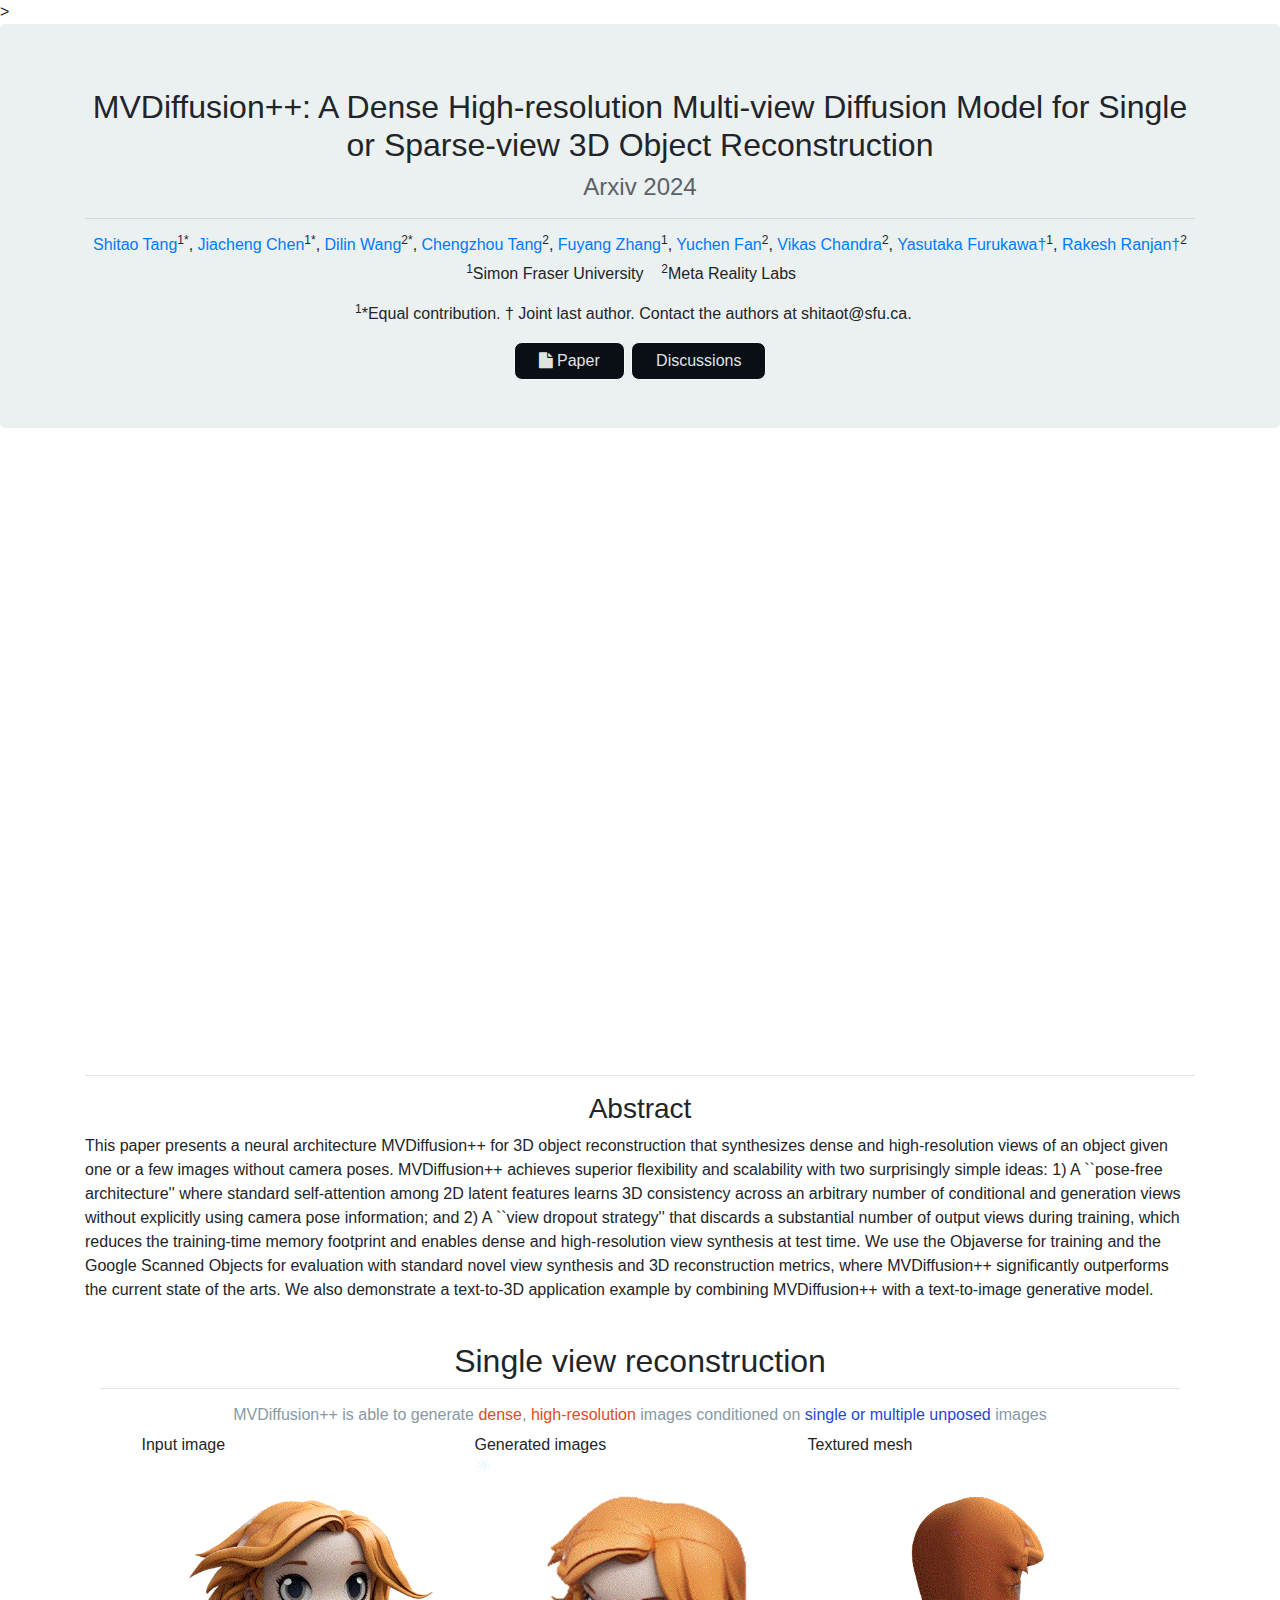
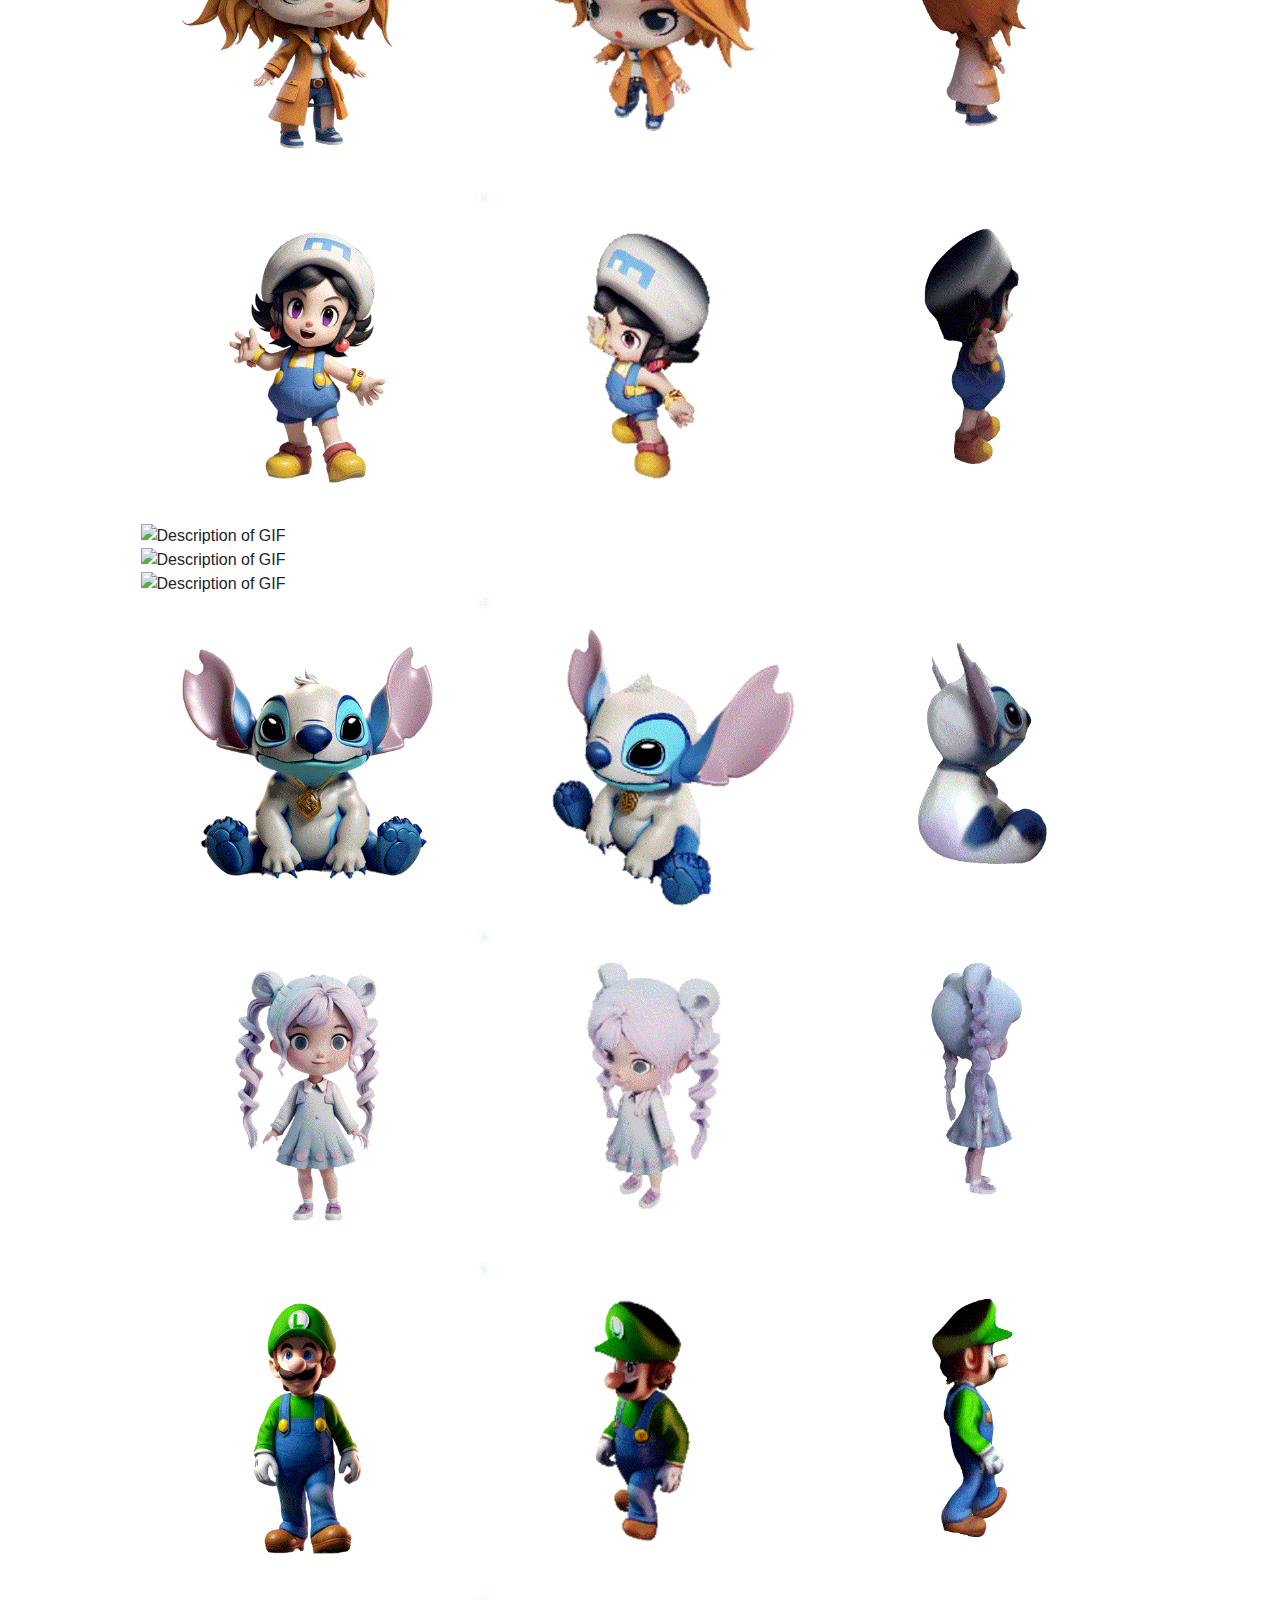
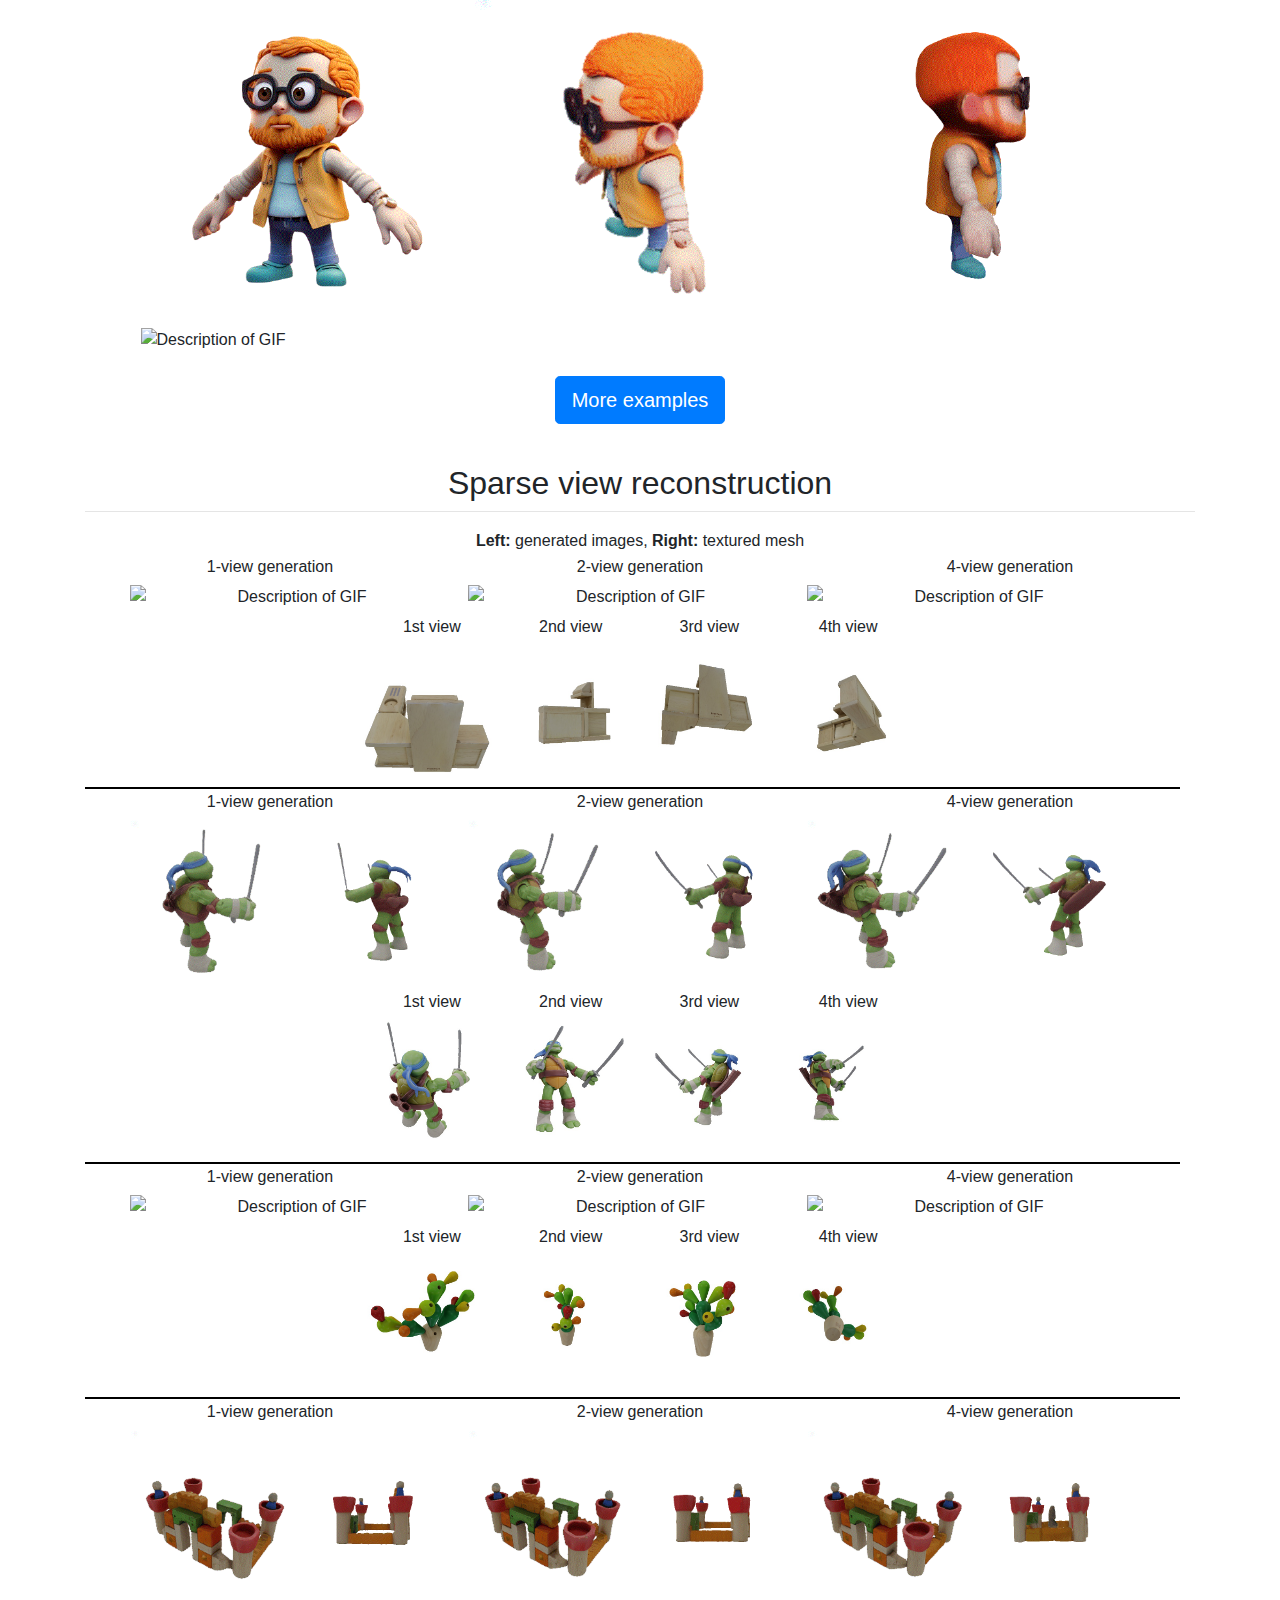
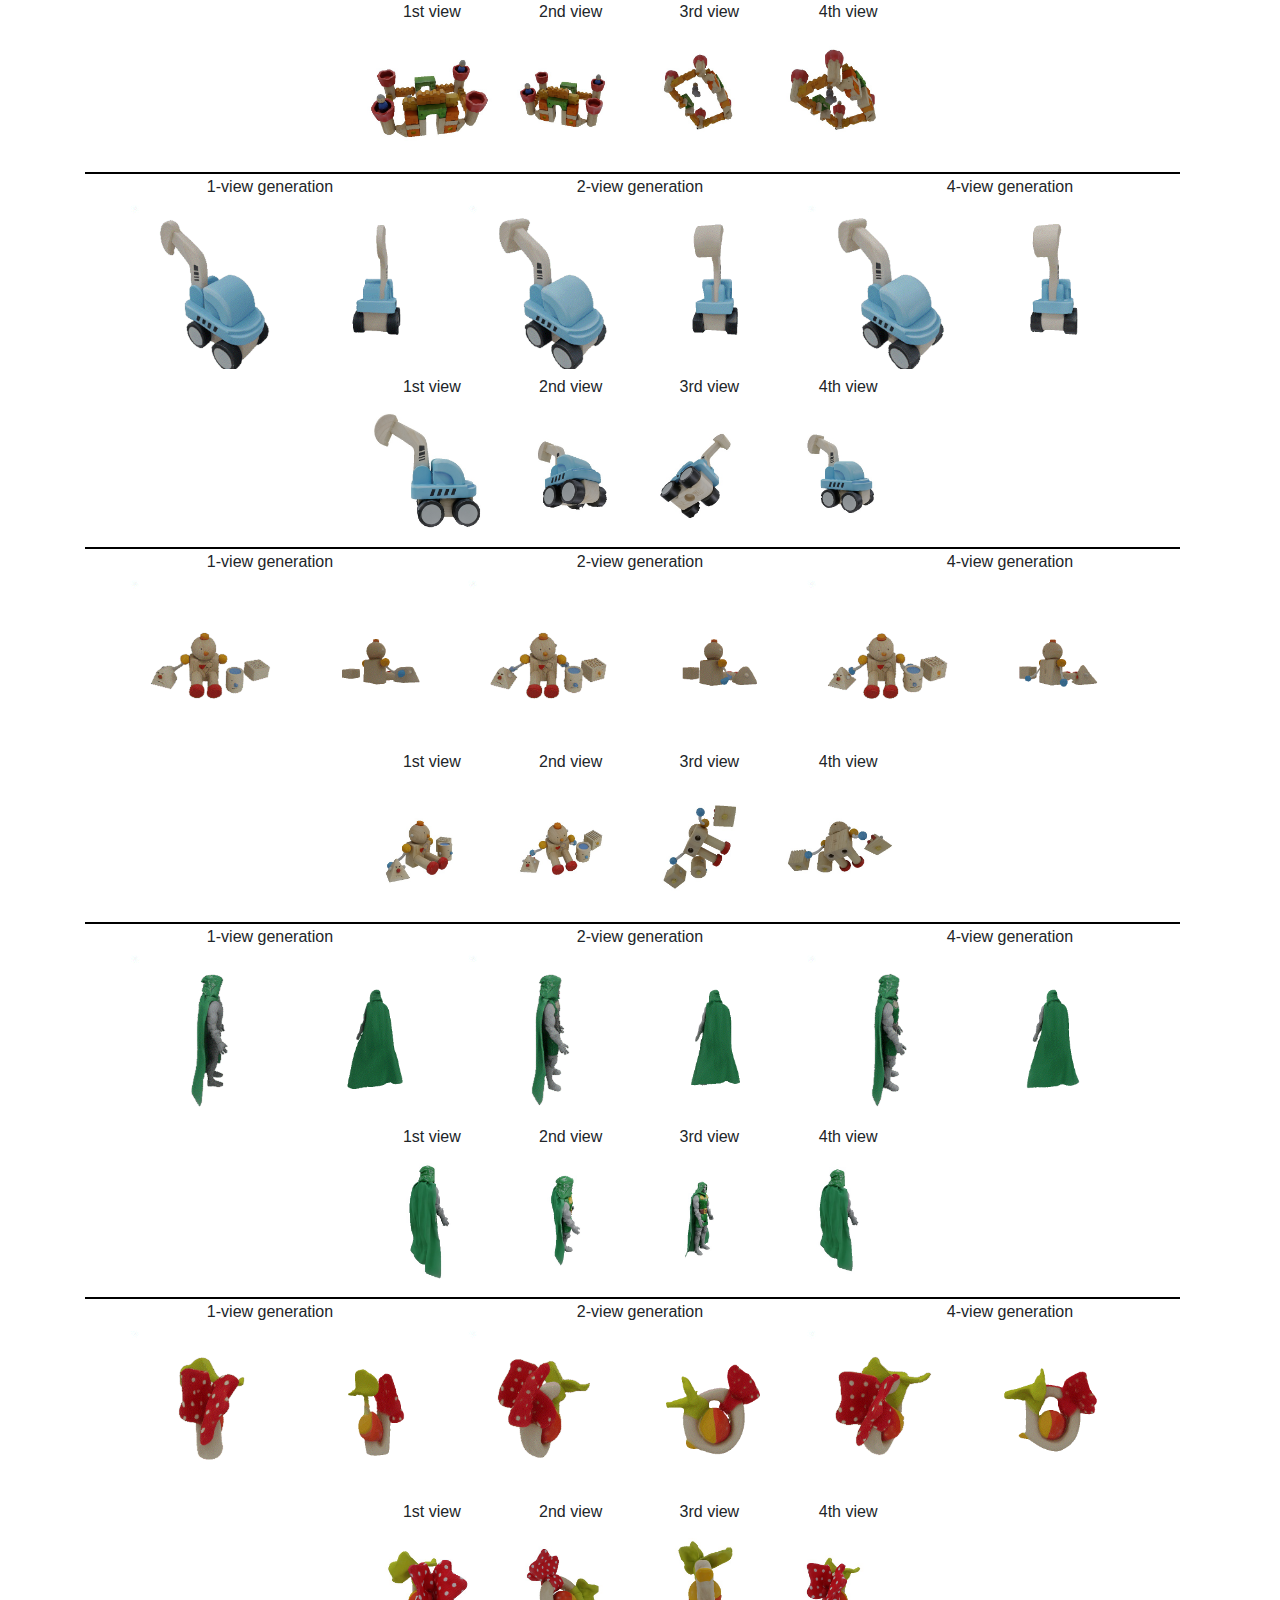
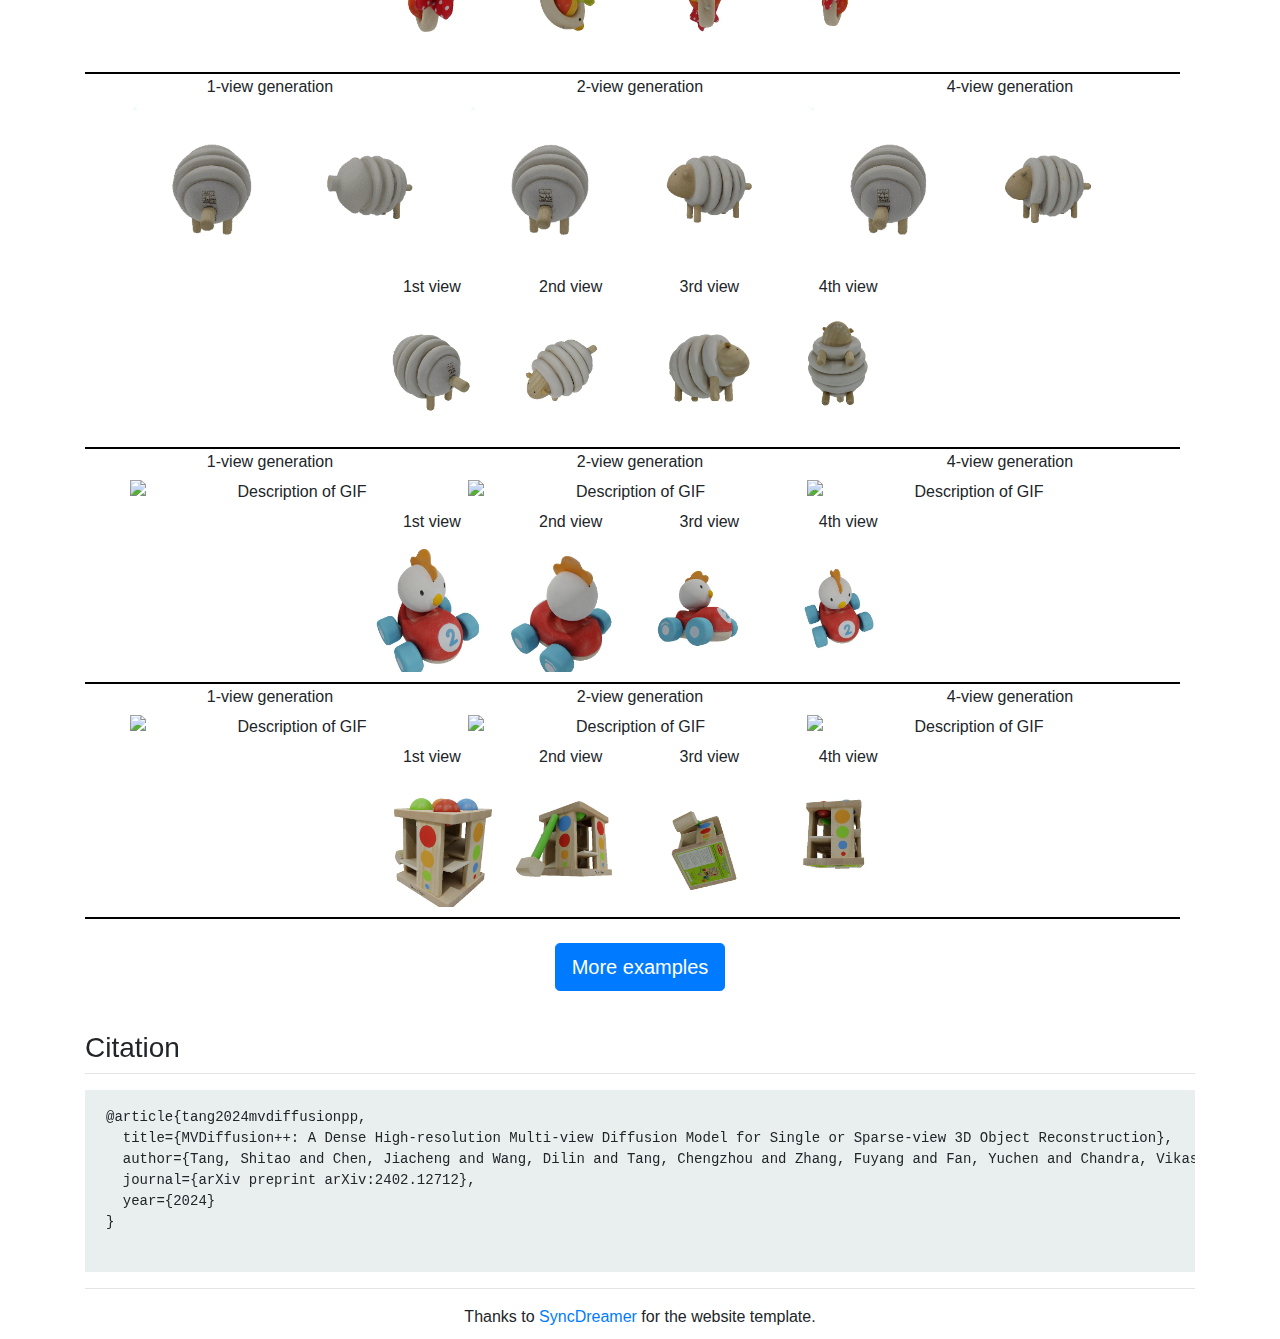
==== index.html @ b6d8f349 "adjust button for centering" ====
<!DOCTYPE html>
<html lang="en">

<head>
  <meta charset="UTF-8">
  <meta http-equiv="X-UA-Compatible" content="IE=edge">
  <meta name="viewport" content="width=device-width, initial-scale=1">
  <title>MVDiffusion++: A Dense High-resolution Multi-view Diffusion Model for Single or Sparse-view 3D Object
    Reconstruction</title>
  <!-- Bootstrap -->
  <link href="css/bootstrap-4.4.1.css" rel="stylesheet">
  <link rel="stylesheet" href="https://cdnjs.cloudflare.com/ajax/libs/font-awesome/4.7.0/css/font-awesome.min.css">
  <!-- <link href='http://fonts.googleapis.com/css?family=Open+Sans:400italic,700italic,800italic,400,700,800' rel='stylesheet' type='text/css'>
    <link rel="stylesheet" type="text/css" href="css/project.css" media="screen" />
    <link rel="stylesheet" type="text/css" media="screen" href="css/iconize.css" />
    <script src="js/google-code-prettify/prettify.js"></script> -->
  <style>
    .centered-container {
      display: flex;
      justify-content: center;
      /* Centers horizontally */
      align-items: center;
      /* Centers vertically */
      /* Full viewport height */
    }
  </style>
  <style>
    .youtube-video {
      aspect-ratio: 16 / 9;
      width: 100%;
    }
  </style>>
  <!-- <style>
    .margin-input {
      margin-right: 300px;
      margin-left: 150px;
      /* Adjust the value as needed */
    }
  </style>
  <style>
    .margin-gen {
      margin-right: 250px;
      /* Adjust the value as needed */
    }
  </style>
  <style>
    .margin-mesh {
      margin-right: 0px;
      /* Adjust the value as needed */
    }
  </style> -->
</head>

<!-- cover -->
<section>
  <div class="jumbotron text-center mt-0">
    <div class="container">
      <div class="row">
        <div class="col-12">
          <h2>MVDiffusion++: A Dense High-resolution Multi-view Diffusion Model for Single or Sparse-view 3D Object Reconstruction
          </h2>
          <h4 style="color:#5a6268;">Arxiv 2024 </h4>
          <hr>
          <h6>
            <a href="https://tangshitao.github.io/" target="_blank">Shitao Tang</a><sup>1*</sup>,
            <a href="https://jcchen.me/" target="_blank">Jiacheng Chen</a><sup>1*</sup>,
            <a href="https://wdilin.github.io/" target="_blank">Dilin Wang</a><sup>2*</sup>,
            <a href="https://frobelbest.github.io/" target="_blank">Chengzhou Tang</a><sup>2</sup>,
            <a href="https://zhangfuyang.github.io/" target="_blank">Fuyang Zhang</a><sup>1</sup>,
            <a href="https://ychfan.github.io/" target="_blank">Yuchen Fan</a><sup>2</sup>,
            <a href="https://www.linkedin.com/in/vchandra/" target="_blank">Vikas Chandra</a><sup>2</sup>,
            <a href="https://yasu-furukawa.github.io/" target="_blank">Yasutaka Furukawa†</a><sup>1</sup>,
            <a href="https://www.linkedin.com/in/rakesh-r-3848538/" target="_blank">Rakesh Ranjan†</a><sup>2</sup>
          </h6>
          <p>
            <sup>1</sup>Simon Fraser University &nbsp;&nbsp;
            <sup>2</sup>Meta Reality Labs&nbsp;&nbsp;&nbsp;&nbsp;
          </p>
          <p>
            <sup>1</sup>*Equal contribution. † Joint last author. Contact the authors at
            shitaot@sfu.ca. &nbsp;&nbsp;
          </p>

          <div class="row justify-content-center">
            <div class="column">
              <p class="mb-5"><a class="btn btn-large btn-light" href="https://arxiv.org/abs/2402.12712" role="button"
                  target="_blank">
                  <i class="fa fa-file"></i> Paper</a> </p>
            </div>
            <div class="column">
              <p class="mb-5"><a class="btn btn-large btn-light"
                  href="https://github.com/Tangshitao/MVDiffusion_plusplus" role="button" class="fa fa-github-alt"></i>
                  Discussions </a> </p>
            </div>
          </div>
        </div>
      </div>
    </div>
  </div>
</section>


<!-- abstract -->
<section>
  <div class="container">
    <div class="row">

      <div class="col-12 text-center">
        <iframe class="youtube-video" src="https://www.youtube.com/embed/GaLhHXsjKAA?si=mj5tHzCsVzJgsrxJ"
          title="YouTube video player" frameborder="0"
          allow="accelerometer; autoplay; clipboard-write; encrypted-media; gyroscope; picture-in-picture; web-share"
          allowfullscreen></iframe>
      </div>

      <div class="col-12 text-center">

        <hr style="margin-top:0px">

        <h3>Abstract</h3>
        <p class="text-left">
          This paper presents a neural architecture MVDiffusion++ for 3D object reconstruction that synthesizes dense
          and high-resolution views of an object given one or a few images without camera poses.
          MVDiffusion++ achieves superior flexibility and scalability with two surprisingly simple ideas: 1) A
          ``pose-free
          architecture'' where standard self-attention among 2D latent features learns 3D consistency across an
          arbitrary number of conditional and generation views without explicitly using camera pose information; and 2)
          A ``view dropout strategy'' that discards a substantial number of output views during training,
          which reduces the training-time memory footprint and enables dense and high-resolution view synthesis at test
          time. We use the Objaverse for training and the Google Scanned Objects for evaluation with standard novel view
          synthesis and 3D reconstruction metrics, where MVDiffusion++ significantly outperforms the current state of
          the
          arts. We also demonstrate a text-to-3D application example by combining MVDiffusion++ with a text-to-image
          generative model.
        </p>
      </div>
    </div>
  </div>
</section>
<br>


<section>
  <div class="container">
    <div class="col-12 text-center">
      <h2>Single view reconstruction</h2>
      <hr style="margin-top:0px">
      <h6 style="color:#8899a5"> MVDiffusion++ is able to generate <span style='color: #e04c1f;'>dense</span>, <span
          style='color: #e04c1f;'>high-resolution</span> images conditioned on <span style='color: #1f46e0;'>single or
          multiple unposed</span> images</h6>
    </div>

    <div class="centered-container">
      <table width="90%">
        <tr>
          <td width="30%"><b>Input image</b> </td>
          <td width="30%"><b>Generated images</b></td>
          <td width="30%"><b>Textured mesh</b></td>
        </tr>
      </table>
    </div>

    <div class="centered-container">
      <img src="gif/0.gif" alt="Description of GIF" width="90%">
    </div>
    <div class="centered-container">
      <img src="gif/1.gif" alt="Description of GIF" width="90%">
    </div>
    <div class="centered-container">
      <img src="gif/2.gif" alt="Description of GIF" width="90%">
    </div>
    <div class="centered-container">
      <img src="gif/3.gif" alt="Description of GIF" width="90%">
    </div>
    <div class="centered-container">
      <img src="gif/4.gif" alt="Description of GIF" width="90%">
    </div>
    <div class="centered-container">
      <img src="gif/5.gif" alt="Description of GIF" width="90%">
    </div>
    <div class="centered-container">
      <img src="gif/6.gif" alt="Description of GIF" width="90%">
    </div>
    <div class="centered-container">
      <img src="gif/7.gif" alt="Description of GIF" width="90%">
    </div>
    <div class="centered-container">
      <img src="gif/8.gif" alt="Description of GIF" width="90%">
    </div>
    <div class="centered-container">
      <img src="gif/9.gif" alt="Description of GIF" width="90%">
    </div>
    <br>
    <div class="d-flex justify-content-center" style="margin-left:auto; margin-right: auto; width:100%;">
      <a href="./gallery_0.html" class="btn btn-primary btn-lg btn-search">
        More examples
      </a>
    </div>
    </p>
  </div>
  </div>
  </div>
</section>
<br>


<section>
  <div class="container">
    <div class="row">
      <div class="col-12 text-center">
        <h2>Sparse view reconstruction</h2>
        <hr style="margin-top:0px">
        <div class="centered-container">
          <table width="100%">
            <tr>
              <td width="95%" colspan="3"><b><strong>Left:</strong> generated images, <strong>Right:</strong> textured
                  mesh</b></td>
            </tr>
            <tr>
              <td width="33%"><b>1-view generation</b></td>
              <td width="33%"><b>2-view generation</b></td>
              <td width="33%"><b>4-view generation</b></td>
            </tr>
          </table>
        </div>

        <div class="centered-container" style="margin-right: 15px;">
          <img src="gso_gif/0_1.gif" alt="Description of GIF" style="margin: 5px;" width="30%">
          <img src="gso_gif/0_2.gif" alt="Description of GIF" style="margin: 5px;" width="30%">
          <img src="gso_gif/0_4.gif" alt="Description of GIF" style="margin: 5px;" width="30%">
        </div>

        <div class="centered-container">
          <table width="50%">
            <tr>
              <td width="25%"><b>1st view</b> </td>
              <td width="25%"><b>2nd view</b></td>
              <td width="25%"><b>3rd view</b></td>
              <td width="25%"><b>4th view</b></td>
            </tr>
          </table>
        </div>

        <div class="centered-container"
          style="margin-right: 15px; border-bottom: 2px solid #000; padding-bottom: 10px;">
          <img src="gso_gif/0.png" alt="Description of GIF" width="50%">
        </div>


        <div class="centered-container">
          <table width="100%">
            <tr>
              <td width="33%"><b>1-view generation</b> </td>
              <td width="33%"><b>2-view generation</b></td>
              <td width="33%"><b>4-view generation</b></td>
            </tr>
          </table>
        </div>

        <div class="centered-container" style="margin-right: 15px;">
          <img src="gso_gif/1_1.gif" alt="Description of GIF" style="margin: 5px;" width="30%">
          <img src="gso_gif/1_2.gif" alt="Description of GIF" style="margin: 5px;" width="30%">
          <img src="gso_gif/1_4.gif" alt="Description of GIF" style="margin: 5px;" width="30%">
        </div>

        <div class="centered-container">
          <table width="50%">
            <tr>
              <td width="25%"><b>1st view</b> </td>
              <td width="25%"><b>2nd view</b></td>
              <td width="25%"><b>3rd view</b></td>
              <td width="25%"><b>4th view</b></td>
            </tr>
          </table>
        </div>

        <div class="centered-container"
          style="margin-right: 15px;  border-bottom: 2px solid #000; padding-bottom: 10px;">
          <img src="gso_gif/1.png" alt="Description of GIF" width="50%">
        </div>

        <div class="centered-container">
          <table width="100%">
            <tr>
              <td width="33%"><b>1-view generation</b> </td>
              <td width="33%"><b>2-view generation</b></td>
              <td width="33%"><b>4-view generation</b></td>
            </tr>
          </table>
        </div>

        <div class="centered-container" style="margin-right: 15px;">
          <img src="gso_gif/2_1.gif" alt="Description of GIF" style="margin: 5px;" width="30%">
          <img src="gso_gif/2_2.gif" alt="Description of GIF" style="margin: 5px;" width="30%">
          <img src="gso_gif/2_4.gif" alt="Description of GIF" style="margin: 5px;" width="30%">
        </div>

        <div class="centered-container">
          <table width="50%">
            <tr>
              <td width="25%"><b>1st view</b> </td>
              <td width="25%"><b>2nd view</b></td>
              <td width="25%"><b>3rd view</b></td>
              <td width="25%"><b>4th view</b></td>
            </tr>
          </table>
        </div>

        <div class="centered-container"
          style="margin-right: 15px;  border-bottom: 2px solid #000; padding-bottom: 10px;">
          <img src="gso_gif/2.png" alt="Description of GIF" width="50%">
        </div>

        <div class="centered-container">
          <table width="100%">
            <tr>
              <td width="33%"><b>1-view generation</b> </td>
              <td width="33%"><b>2-view generation</b></td>
              <td width="33%"><b>4-view generation</b></td>
            </tr>
          </table>
        </div>

        <div class="centered-container" style="margin-right: 15px;">
          <img src="gso_gif/3_1.gif" alt="Description of GIF" style="margin: 5px;" width="30%">
          <img src="gso_gif/3_2.gif" alt="Description of GIF" style="margin: 5px;" width="30%">
          <img src="gso_gif/3_4.gif" alt="Description of GIF" style="margin: 5px;" width="30%">
        </div>

        <div class="centered-container">
          <table width="50%">
            <tr>
              <td width="25%"><b>1st view</b> </td>
              <td width="25%"><b>2nd view</b></td>
              <td width="25%"><b>3rd view</b></td>
              <td width="25%"><b>4th view</b></td>
            </tr>
          </table>
        </div>

        <div class="centered-container"
          style="margin-right: 15px;  border-bottom: 2px solid #000; padding-bottom: 10px;">
          <img src="gso_gif/3.png" alt="Description of GIF" width="50%">
        </div>

        <div class="centered-container">
          <table width="100%">
            <tr>
              <td width="33%"><b>1-view generation</b> </td>
              <td width="33%"><b>2-view generation</b></td>
              <td width="33%"><b>4-view generation</b></td>
            </tr>
          </table>
        </div>

        <div class="centered-container" style="margin-right: 15px;">
          <img src="gso_gif/4_1.gif" alt="Description of GIF" style="margin: 5px;" width="30%">
          <img src="gso_gif/4_2.gif" alt="Description of GIF" style="margin: 5px;" width="30%">
          <img src="gso_gif/4_4.gif" alt="Description of GIF" style="margin: 5px;" width="30%">
        </div>

        <div class="centered-container">
          <table width="50%">
            <tr>
              <td width="25%"><b>1st view</b> </td>
              <td width="25%"><b>2nd view</b></td>
              <td width="25%"><b>3rd view</b></td>
              <td width="25%"><b>4th view</b></td>
            </tr>
          </table>
        </div>

        <div class="centered-container"
          style="margin-right: 15px;  border-bottom: 2px solid #000; padding-bottom: 10px;">
          <img src="gso_gif/4.png" alt="Description of GIF" width="50%">
        </div>

        <div class="centered-container">
          <table width="100%">
            <tr>
              <td width="33%"><b>1-view generation</b> </td>
              <td width="33%"><b>2-view generation</b></td>
              <td width="33%"><b>4-view generation</b></td>
            </tr>
          </table>
        </div>

        <div class="centered-container" style="margin-right: 15px;">
          <img src="gso_gif/5_1.gif" alt="Description of GIF" style="margin: 5px;" width="30%">
          <img src="gso_gif/5_2.gif" alt="Description of GIF" style="margin: 5px;" width="30%">
          <img src="gso_gif/5_4.gif" alt="Description of GIF" style="margin: 5px;" width="30%">
        </div>

        <div class="centered-container">
          <table width="50%">
            <tr>
              <td width="25%"><b>1st view</b> </td>
              <td width="25%"><b>2nd view</b></td>
              <td width="25%"><b>3rd view</b></td>
              <td width="25%"><b>4th view</b></td>
            </tr>
          </table>
        </div>

        <div class="centered-container"
          style="margin-right: 15px;  border-bottom: 2px solid #000; padding-bottom: 10px;">
          <img src="gso_gif/5.png" alt="Description of GIF" width="50%">
        </div>

        <div class="centered-container">
          <table width="100%">
            <tr>
              <td width="33%"><b>1-view generation</b> </td>
              <td width="33%"><b>2-view generation</b></td>
              <td width="33%"><b>4-view generation</b></td>
            </tr>
          </table>
        </div>

        <div class="centered-container" style="margin-right: 15px;">
          <img src="gso_gif/6_1.gif" alt="Description of GIF" style="margin: 5px;" width="30%">
          <img src="gso_gif/6_2.gif" alt="Description of GIF" style="margin: 5px;" width="30%">
          <img src="gso_gif/6_4.gif" alt="Description of GIF" style="margin: 5px;" width="30%">
        </div>

        <div class="centered-container">
          <table width="50%">
            <tr>
              <td width="25%"><b>1st view</b> </td>
              <td width="25%"><b>2nd view</b></td>
              <td width="25%"><b>3rd view</b></td>
              <td width="25%"><b>4th view</b></td>
            </tr>
          </table>
        </div>

        <div class="centered-container"
          style="margin-right: 15px;  border-bottom: 2px solid #000; padding-bottom: 10px;">
          <img src="gso_gif/6.png" alt="Description of GIF" width="50%">
        </div>

        <div class="centered-container">
          <table width="100%">
            <tr>
              <td width="33%"><b>1-view generation</b> </td>
              <td width="33%"><b>2-view generation</b></td>
              <td width="33%"><b>4-view generation</b></td>
            </tr>
          </table>
        </div>

        <div class="centered-container" style="margin-right: 15px;">
          <img src="gso_gif/7_1.gif" alt="Description of GIF" style="margin: 5px;" width="30%">
          <img src="gso_gif/7_2.gif" alt="Description of GIF" style="margin: 5px;" width="30%">
          <img src="gso_gif/7_4.gif" alt="Description of GIF" style="margin: 5px;" width="30%">
        </div>

        <div class="centered-container">
          <table width="50%">
            <tr>
              <td width="25%"><b>1st view</b> </td>
              <td width="25%"><b>2nd view</b></td>
              <td width="25%"><b>3rd view</b></td>
              <td width="25%"><b>4th view</b></td>
            </tr>
          </table>
        </div>

        <div class="centered-container"
          style="margin-right: 15px;  border-bottom: 2px solid #000; padding-bottom: 10px;">
          <img src="gso_gif/7.png" alt="Description of GIF" width="50%">
        </div>

        <div class="centered-container">
          <table width="100%">
            <tr>
              <td width="33%"><b>1-view generation</b> </td>
              <td width="33%"><b>2-view generation</b></td>
              <td width="33%"><b>4-view generation</b></td>
            </tr>
          </table>
        </div>

        <div class="centered-container" style="margin-right: 15px;">
          <img src="gso_gif/8_1.gif" alt="Description of GIF" style="margin: 5px;" width="30%">
          <img src="gso_gif/8_2.gif" alt="Description of GIF" style="margin: 5px;" width="30%">
          <img src="gso_gif/8_4.gif" alt="Description of GIF" style="margin: 5px;" width="30%">
        </div>

        <div class="centered-container">
          <table width="50%">
            <tr>
              <td width="25%"><b>1st view</b> </td>
              <td width="25%"><b>2nd view</b></td>
              <td width="25%"><b>3rd view</b></td>
              <td width="25%"><b>4th view</b></td>
            </tr>
          </table>
        </div>

        <div class="centered-container"
          style="margin-right: 15px;  border-bottom: 2px solid #000; padding-bottom: 10px;">
          <img src="gso_gif/8.png" alt="Description of GIF" width="50%">
        </div>

        <div class="centered-container">
          <table width="100%">
            <tr>
              <td width="33%"><b>1-view generation</b> </td>
              <td width="33%"><b>2-view generation</b></td>
              <td width="33%"><b>4-view generation</b></td>
            </tr>
          </table>
        </div>

        <div class="centered-container" style="margin-right: 15px;">
          <img src="gso_gif/9_1.gif" alt="Description of GIF" style="margin: 5px;" width="30%">
          <img src="gso_gif/9_2.gif" alt="Description of GIF" style="margin: 5px;" width="30%">
          <img src="gso_gif/9_4.gif" alt="Description of GIF" style="margin: 5px;" width="30%">
        </div>

        <div class="centered-container">
          <table width="50%">
            <tr>
              <td width="25%"><b>1st view</b> </td>
              <td width="25%"><b>2nd view</b></td>
              <td width="25%"><b>3rd view</b></td>
              <td width="25%"><b>4th view</b></td>
            </tr>
          </table>
        </div>

        <div class="centered-container"
          style="margin-right: 15px;  border-bottom: 2px solid #000; padding-bottom: 10px;">
          <img src="gso_gif/9.png" alt="Description of GIF" width="50%">
        </div>

        <div class="centered-container">
          <table width="100%">
            <tr>
              <td width="33%"><b>1-view generation</b> </td>
              <td width="33%"><b>2-view generation</b></td>
              <td width="33%"><b>4-view generation</b></td>
            </tr>
          </table>
        </div>

        <div class="centered-container" style="margin-right: 15px;">
          <img src="gso_gif/10_1.gif" alt="Description of GIF" style="margin: 5px;" width="30%">
          <img src="gso_gif/10_2.gif" alt="Description of GIF" style="margin: 5px;" width="30%">
          <img src="gso_gif/10_4.gif" alt="Description of GIF" style="margin: 5px;" width="30%">
        </div>


        <div class="centered-container">
          <table width="50%">
            <tr>
              <td width="25%"><b>1st view</b> </td>
              <td width="25%"><b>2nd view</b></td>
              <td width="25%"><b>3rd view</b></td>
              <td width="25%"><b>4th view</b></td>
            </tr>
          </table>
        </div>

        <div class="centered-container"
          style="margin-right: 15px;  border-bottom: 2px solid #000; padding-bottom: 10px;">
          <img src="gso_gif/10.png" alt="Description of GIF" width="50%">
        </div>
        <br>

        <div class="col-sm-4 my-auto center" style="margin-left:auto; margin-right: auto;">
          <a href="./s_gallery_0.html" class="btn btn-primary btn-lg btn-search">
            More examples
          </a>
        </div>

        </p>
      </div>
    </div>
  </div>
</section>
<br>


<!-- citing -->
<div class="container">
  <div class="row ">
    <div class="col-12">
      <h3>Citation</h3>
      <hr style="margin-top:0px">
      <pre style="background-color: #e9eeef;padding: 1.25em 1.5em">
<code>@article{tang2024mvdiffusionpp,
  title={MVDiffusion++: A Dense High-resolution Multi-view Diffusion Model for Single or Sparse-view 3D Object Reconstruction},
  author={Tang, Shitao and Chen, Jiacheng and Wang, Dilin and Tang, Chengzhou and Zhang, Fuyang and Fan, Yuchen and Chandra, Vikas and Furukawa, Yasutaka and Ranjan, Rakesh},
  journal={arXiv preprint arXiv:2402.12712},
  year={2024}
}</code>
              </pre>
      <hr>
    </div>
  </div>
</div>



<footer class="text-center" style="margin-bottom:10px">
  Thanks to <a href="https://liuyuan-pal.github.io/SyncDreamer/" target="_blank">SyncDreamer</a> for the website
  template.
</footer>

</body>

</html>
---- css/project.css ----
html, body
{
    margin:10px 0px;
    padding:0px;
    text-align:center;
    background-color: #EEEEEE;
}

table
{
    border: 1px solid black;
    border-collapse: collapse;
}
th,td
{
    border: 1px solid black;
    padding: 5px;
}

#content 
{
    width:auto;
    max-width:960px;
    min-width:800px;
    height: auto !important;
    height: 100%;
    min-height: 100%;
    margin:0 auto;
    text-align:left;
    /* border:1px solid #777; */
    background-color: white;
    box-shadow: 0px 1px 5px #999;
    font-family: 'Open Sans', sans-serif;
    font-size: 10.5pt;
    /* line-height: 2; */
    -webkit-text-size-adjust: none;
}

#content-inner
{
    padding:15px 0;
}

#teaseimg
{
    height:auto;
    width:50%;
    box-shadow: 0px 0px 10px #444444;
    border:1px solid #000000;
}

hr.smooth
{
    border: 0;
    height: 1px;
    width: 100%;
    background: #333;
    background-image: -webkit-linear-gradient(left, #ccc, #333, #ccc); 
    background-image:    -moz-linear-gradient(left, #ccc, #333, #ccc); 
    background-image:     -ms-linear-gradient(left, #ccc, #333, #ccc); 
    background-image:      -o-linear-gradient(left, #ccc, #333, #ccc); 
}

a:link { color: #0066CC; text-decoration: none }
a:visited { color: #743399; text-decoration: none }
a:hover { color: #FF4B33; text-decoration: none }
a:active { color: #FF4B33; text-decoration: none }


/* Some of this has been copied from http://www.mpi-inf.mpg.de/resources/rgbz-camera/ */
/* Sections of the page. */
.section { margin: 2em 2em 0.5em 2em; line-height: 130%; }
.section h2 { margin-top: 0.5em; margin-bottom: 0.2em; }

/* Logo section. */
.logos { margin: 1.5em 0; text-align: center; margin-top:5px; margin-bottom:10px; }
.logos img { vertical-align:top; margin:0 1.25em; border:0; }

/* Page header. */
.head { text-align: center; margin: 0.5em 0; padding: 0.5em 0; background-color:#e9e9e9; text-shadow: 1px 1px 3px #cccccc; }
.head { color: #111; }
.head h1 { font-size: 24pt; line-height:27pt; margin: 10px 0; }
.head h1 a { text-decoration:none; }
.authors { font-size: 12pt; margin: 0 0 1em 0; }
.affiliations { font-size: 11pt; margin: -0.5em 0 10pt 0; }
.venue { font-style:italic; font-size: 12pt; margin: 1em 0 1em 0; }
.tagline { font-style:italic; font-size: 10.5pt; margin: 1em 0 1em 0; }

/* Specific section styling. */
.teaser { margin: 1.5em 0; text-align: center; }
div.content-primary .teaser p img { display: block; float: none; border: 0; margin: 4em auto 1em auto; }
.abstract { line-height: 130%; }
.abstract p { margin-top: 0; }
.downloads ul { margin-top: 0.5em; }
.list ul { margin-top: 0.5em; }
.bibtex pre
{
    margin-bottom: 0;
    font-family: Consolas, Monaco, monospace;
    white-space: pre-wrap; /* CSS 3 */
    white-space: -moz-pre-wrap; /* Mozilla, since 1999 */
    white-space: -pre-wrap; /* Opera 4-6 */
    white-space: -o-pre-wrap; /* Opera 7 */
    word-wrap: break-word; /* IE 5.5+ */
    width: 90%;
    color: #444;
    padding: 10px;
    background: #eee;
    border: 1px solid #ccc;
    overflow: auto;
}
.acknowledgments { line-height: 130%; }
.acknowledgments p { margin-top: 0; }
.contact { line-height: 130%; }

.heading { margin: 2.5em 0; text-align: center; }
.datasets { width: 650px; margin: 3em auto; }
.datasets ul { padding-bottom: 1em; }
.dataset { float: left; width: 204px; margin: 5px 10px 15px 0px; text-align: center; }
.dataset h2 { display: inline; }
.dataset img { border: 2px solid #222; margin: 0.25em auto; display: block; }
.backlink { text-align: center; }

/* Display lists in a grid of fixed size. This is useful when lists have associated images. */
/* Idea from http://blog.mozilla.org/webdev/2009/02/20/cross-browser-inline-block/ */
li.grid
{
    width: auto;
    height: 60px;
    /* border: 1px solid #000; */
    display: -moz-inline-stack;
    display: inline-block;
    vertical-align: top;
    margin: 5px;
    zoom: 1;
    *display: inline;
    _height: 100px;
}
/* Formatting for each item in a 2D grid. This is used typically in the downloads section. */
.griditem
{
    font-size: 10pt;
    text-align: center;
    padding: 5px 5px 5px 5px;
}
.griditem img
{
    text-align: center;
    height:50px;
    width:auto;
    border: 1px solid #eee;
    box-shadow: 0px 0px 2px #444444;
}



.custom-btn {
    flex-grow: 1; /* Allow buttons to grow and fill the container */
    margin: 0 3px; /* Add horizontal margin for spacing between buttons */
    text-align: center; /* Center the text inside the button */
}

/* This applies only if you want the first and last button to have lesser margin at the extremes */
.custom-btn:first-child {
    margin-left: 0;
}

.custom-btn:last-child {
    margin-right: 0;
}
---- css/iconize.css ----
/* Iconize 0.5 */

/* websites (pictures and movies) */
a[href *="youtube.com/watch?"], a[href *="sevenload.com/videos/"], a[href *="metacafe.com/watch/"] { 
	padding: 5px 20px 5px 0;
	background: transparent url(../icns/icon_film.gif) no-repeat center right;
}

a[href *="flickr.com/photos/"], a[href *="zooomr.com"], a[href *="imageshack.us"], a[href *="bubbleshare.com"], a[href *="sevenload.com/bilder/"] { 
	padding: 5px 20px 5px 0;
	background: transparent url(../icns/icon_pic.gif) no-repeat center right;
}

/* extensions */

a[href$='.doc'], a[href$='.rtf'] {
	padding: 5px 20px 5px 0;
	background: transparent url(../icns/icon_doc.gif) no-repeat center right;
}

a[href$='.txt'] {
	padding: 5px 20px 5px 0;
	background: transparent url(../icns/icon_txt.gif) no-repeat center right;
}

a[href$='.xls'] {
	padding: 5px 20px 5px 0;
	background: transparent url(../icns/icon_xls.gif) no-repeat center right;
}

a[href$='.rss'], a[href$='.atom'] { 
	padding: 5px 20px 5px 0;
	background: transparent url(../icns/icon_feed.gif) no-repeat center right;
}

a[href$='.opml'] { 
	padding: 5px 20px 5px 0;
	background: transparent url(../icns/icon_opml.gif) no-repeat center right;
}

a[href$='.phps'] { 
	padding: 5px 20px 5px 0;
	background: transparent url(../icns/icon_phps.gif) no-repeat center right;
}

a[href$='.phps'] { 
	padding: 5px 20px 5px 0;
	background: transparent url(../icns/icon_phps.gif) no-repeat center right;
}

a[href$='.torrent'] { 
	padding: 5px 20px 5px 0;
	background: transparent url(../icns/icon_torrent.gif) no-repeat center right;
}

a[href$='.vcard'] { 
	padding: 5px 20px 5px 0;
	background: transparent url(../icns/icon_vcard.gif) no-repeat center right;
}

a[href$='.exe'] { 
	padding: 5px 20px 5px 0;
	background: transparent url(../icns/icon_exe.gif) no-repeat center right;
}

a[href$='.dmg'], a[href$='.app'] { 
	padding: 5px 20px 5px 0;
	background: transparent url(../icns/icon_dmg.gif) no-repeat center right;
}

a[href$='.pps'] { 
	padding: 5px 20px 5px 0;
	background: transparent url(../icns/icon_pps.gif) no-repeat center right;
}

a[href$='.pdf'] { 
	padding: 5px 20px 5px 0;
	background: transparent url(../icns/icon_pdf.gif) no-repeat center right;
}

a[href$='.xpi'] { 
	padding: 5px 20px 5px 0;
	background: transparent url(../icns/icon_plugin.gif) no-repeat center right;
}

a[href$='.fla'], a[href$='.swf'] { 
	padding: 5px 20px 5px 0;
	background: transparent url(../icns/icon_flash.gif) no-repeat center right;
}

a[href$='.zip'], a[href$='.rar'], a[href$='.gzip'], a[href$='.bzip'], a[href$='.ace'] { 
	padding: 5px 20px 5px 0;
	background: transparent url(../icns/icon_archive.gif) no-repeat center right;
}

a[href$='.ical'] { 
	padding: 5px 20px 5px 0;
	background: transparent url(../icns/icon_ical.gif) no-repeat center right;
}

a[href$='.css'] { 
	padding: 5px 20px 5px 0;
	background: transparent url(../icns/icon_css.gif) no-repeat center right;
}

a[href$='.ttf'] { 
	padding: 5px 20px 5px 0;
	background: transparent url(../icns/icon_ttf.gif) no-repeat center right;
}

a[href$='.jpg'], a[href$='.gif'], a[href$='.png'], a[href$='.bmp'], a[href$='.jpeg'], a[href$='.svg'], a[href$='.eps'] { 
	padding: 5px 20px 5px 0;
	background: transparent url(../icns/icon_pic.gif) no-repeat center right;
}

a[href$='.mov'], a[href$='.wmv'], a[href$='.mp4'], a[href$='.avi'], a[href$='.mpg'] { 
	padding: 5px 20px 5px 0;
	background: transparent url(../icns/icon_film.gif) no-repeat center right;
}

a[href$='.mp3'], a[href$='.wav'], a[href$='.ogg'], a[href$='.wma'], a[href$='.m4a'] { 
	padding: 5px 20px 5px 0;
	background: transparent url(../icns/icon_music.gif) no-repeat center right;
}

/* TeX files added by Srinath 14-Oct-2013 */
a[href$='.tex'], a[href$='.bib'], a[href$='.latex'] { 
	padding: 5px 20px 5px 0;
	background: transparent url(../icns/latex.gif) no-repeat center right;
}


/* messenger */
a[href ^="aim:"] {
	padding: 5px 20px 5px 0;
    background: transparent url(../icns/icon_aim.gif) no-repeat center right;
}

a[href ^="msnim:"] {
	padding: 5px 20px 5px 0;
    background: transparent url(../icns/icon_msn.gif) no-repeat center right;
}

a[href ^="xmpp:"] {
	padding: 5px 20px 5px 0;
    background: transparent url(../icns/icon_jabber.gif) no-repeat center right;
}

a[href *="icq.com"] { 
	padding: 5px 20px 5px 0;
	background: transparent url(../icns/icon_icq.gif) no-repeat center right;
}

a[href *="edit.yahoo.com/config/send_webmesg?"] { 
	padding: 5px 20px 5px 0;
	background: transparent url(../icns/icon_yim.gif) no-repeat center right;
}

a[href ^="callto:"] {
	padding: 5px 20px 5px 0;
    background: transparent url(../icns/icon_call.gif) no-repeat center right;
}

a[href ^="skype:"] {
	padding: 5px 20px 5px 0;
    background: transparent url(../icns/icon_skype.gif) no-repeat center right;
}

a[href ^="gg:"] {
	padding: 5px 20px 5px 0;
    background: transparent url(../icns/icon_gadugadu.gif) no-repeat center right;
}

/* email */
a[href ^="mailto:"] {
	padding: 5px 20px 5px 0;
    background: transparent url(../icns/icon_mailto.gif) no-repeat center right;
}

/* use this class to make sure that images won't get iconized */

.imageLink {
	padding-right: 0px !important;
	background: none !important;
}
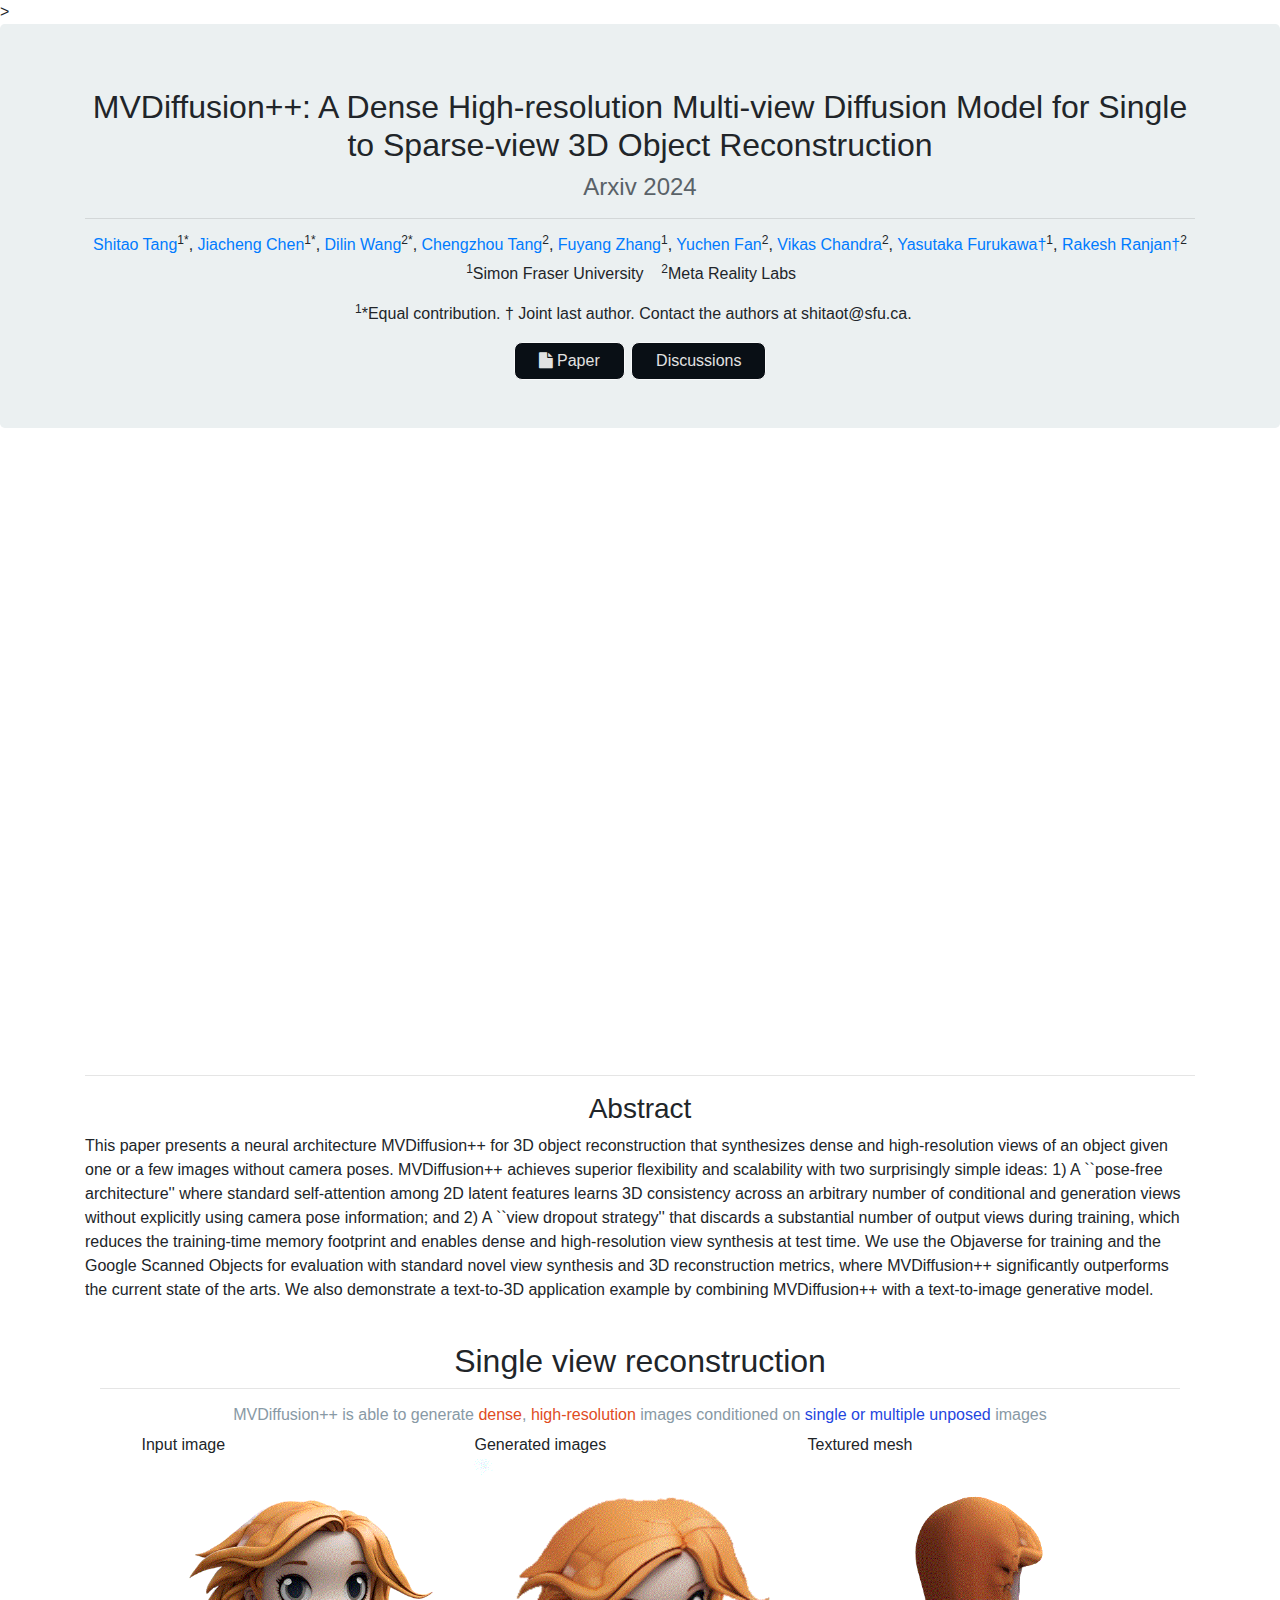
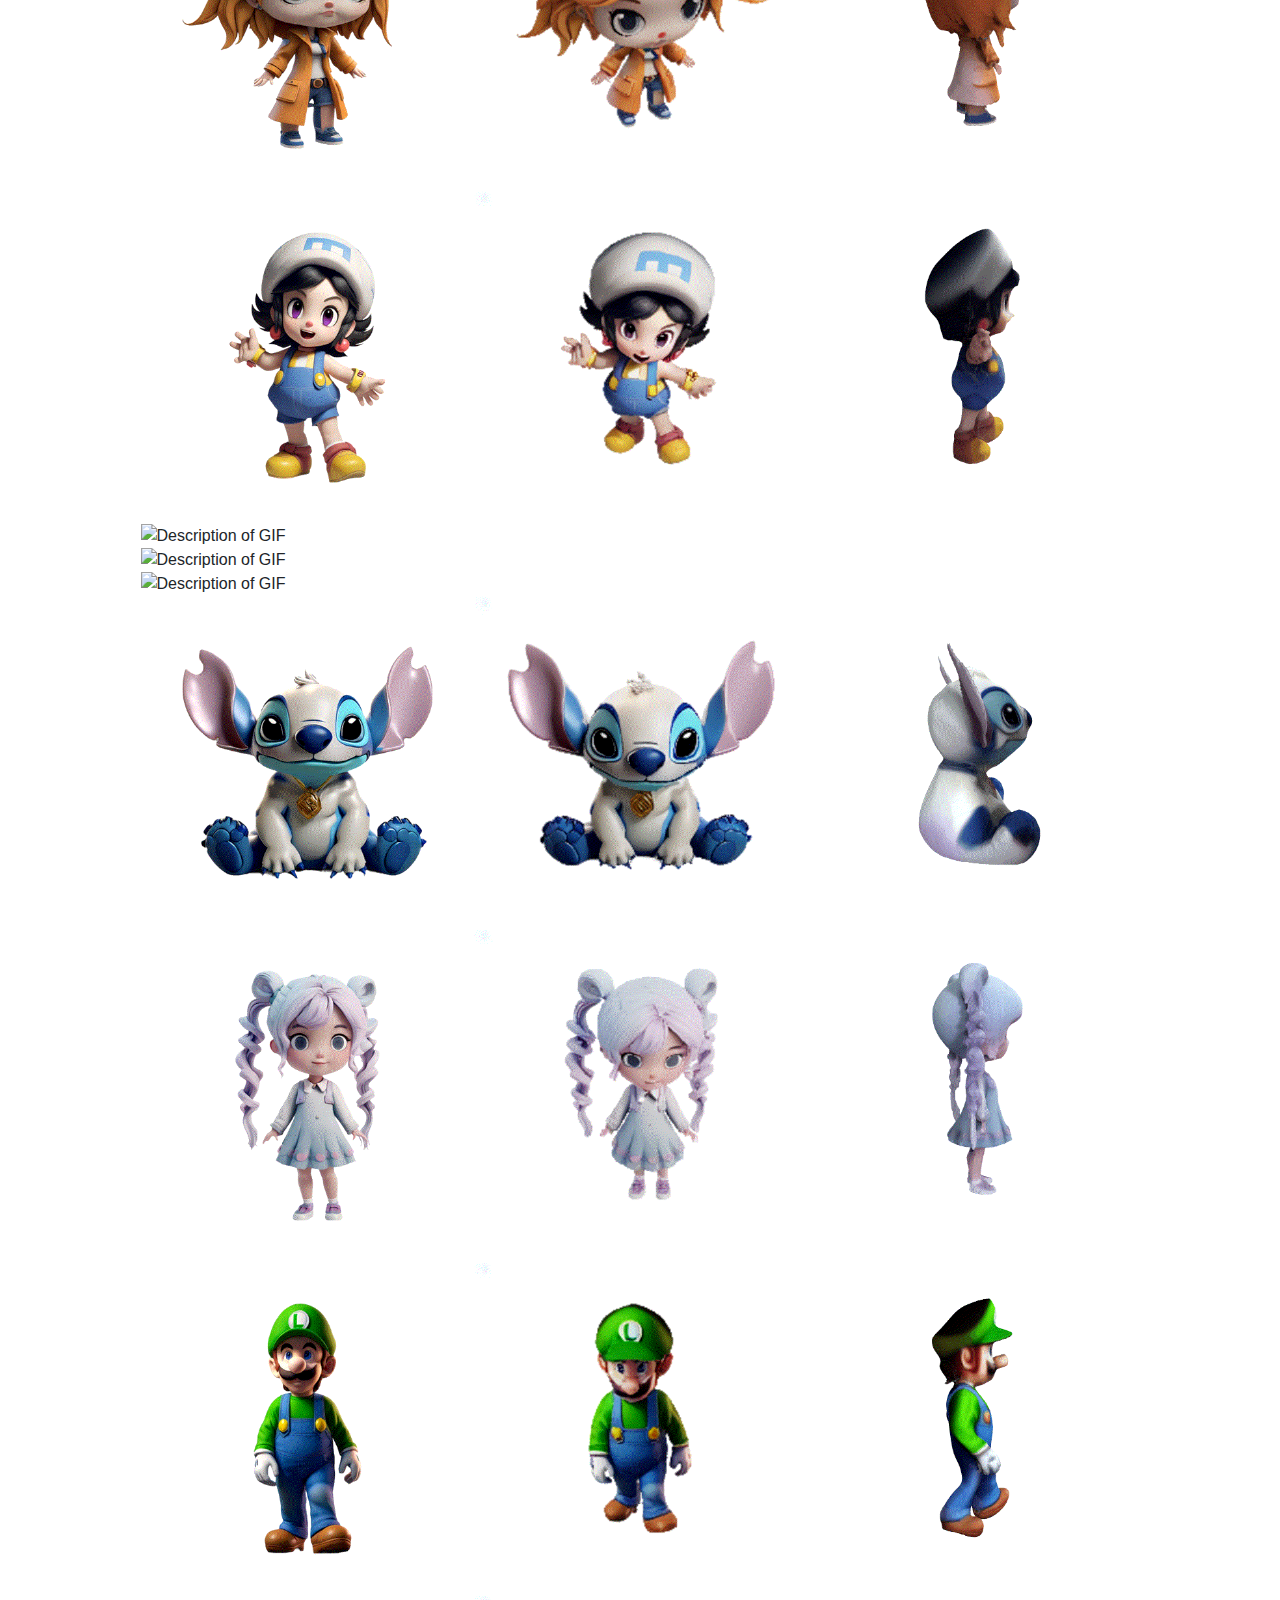
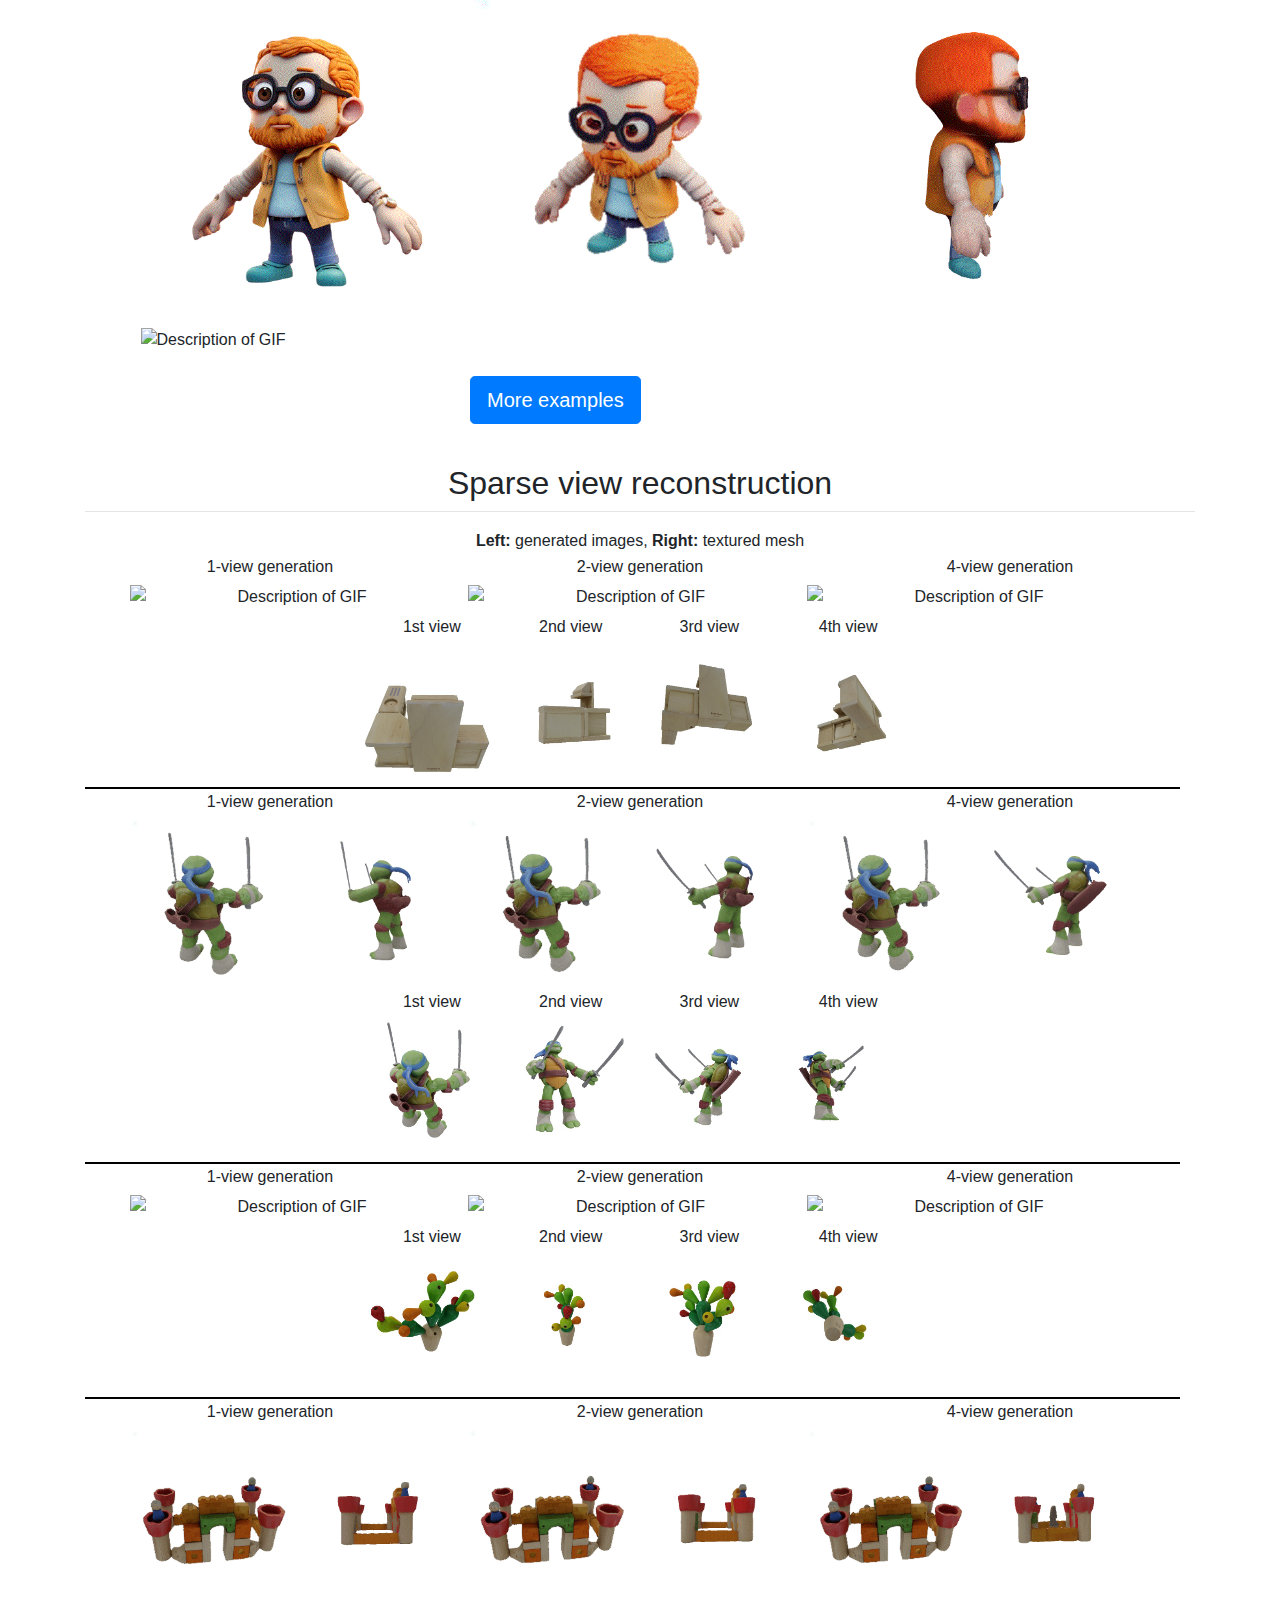
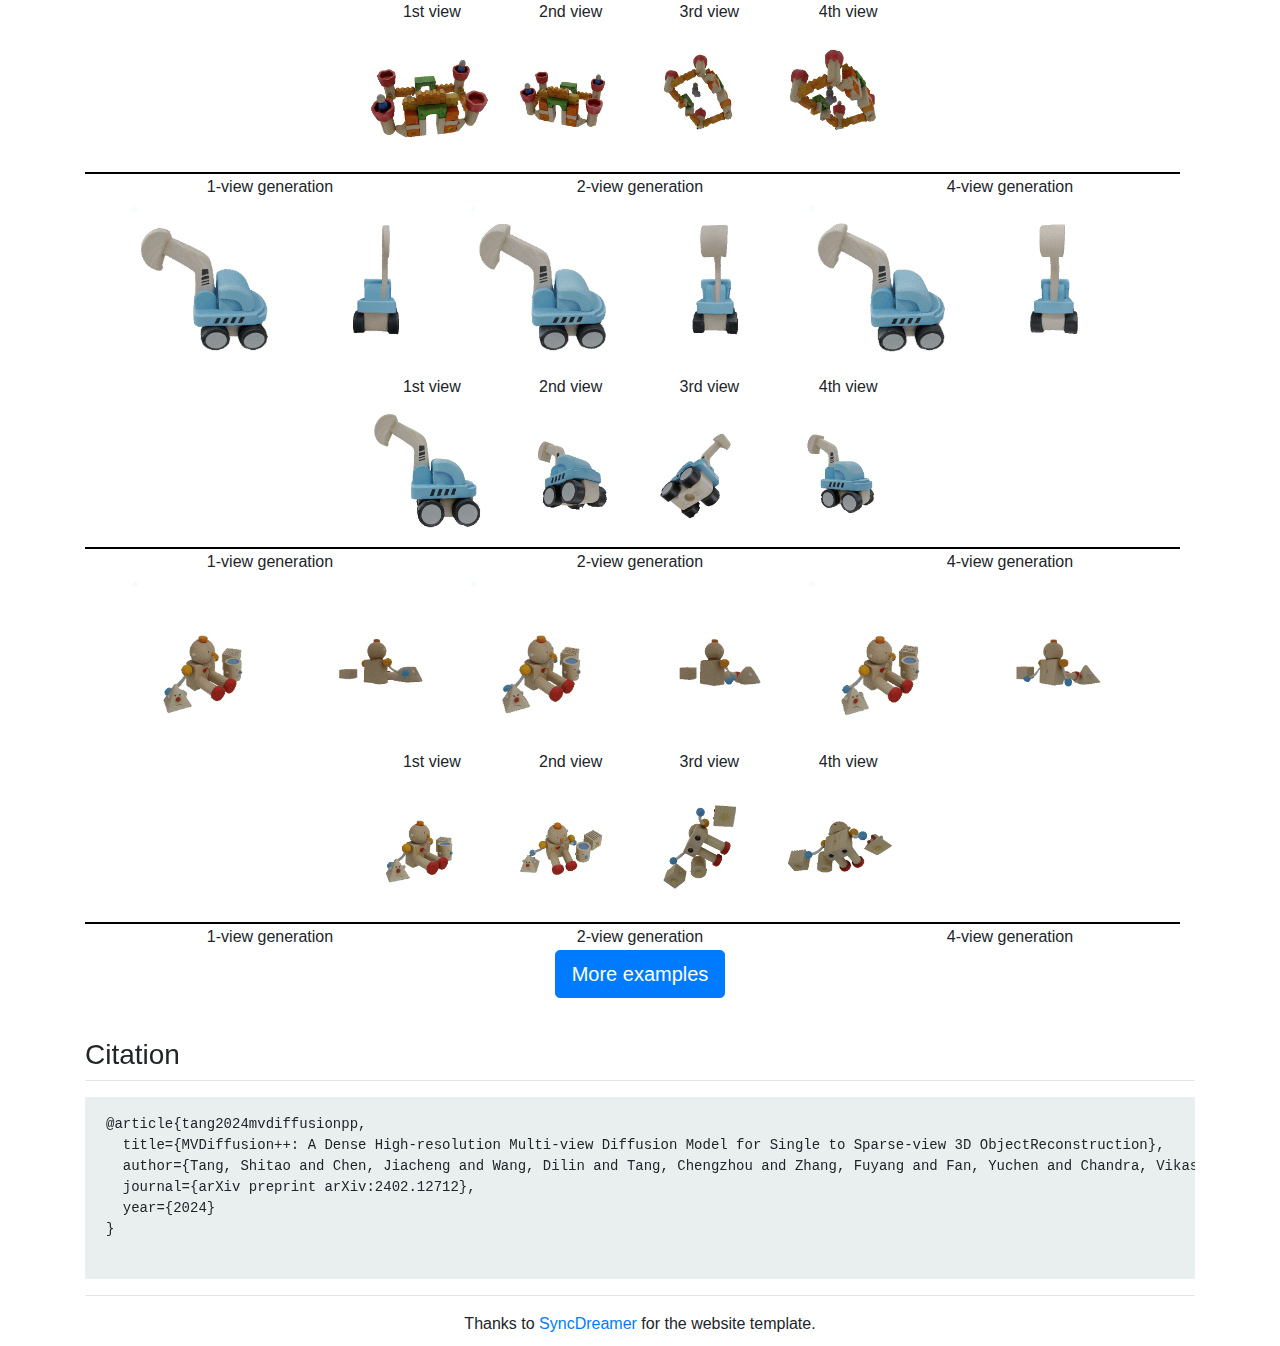
==== commit 707cc0a7: "save" ====
--- a/index.html
+++ b/index.html
@@ -57,7 +57,8 @@
     <div class="container">
       <div class="row">
         <div class="col-12">
-          <h2>MVDiffusion++: A Dense High-resolution Multi-view Diffusion Model for Single or Sparse-view 3D Object Reconstruction
+          <h2>MVDiffusion++: A Dense High-resolution Multi-view Diffusion Model for Single to Sparse-view 3D Object
+            Reconstruction
           </h2>
           <h4 style="color:#5a6268;">Arxiv 2024 </h4>
           <hr>
@@ -190,7 +191,7 @@
       <img src="gif/9.gif" alt="Description of GIF" width="90%">
     </div>
     <br>
-    <div class="d-flex justify-content-center" style="margin-left:auto; margin-right: auto; width:100%;">
+    <div class="col-sm-4 my-auto center" style="margin-left:auto; margin-right: auto;">
       <a href="./gallery_0.html" class="btn btn-primary btn-lg btn-search">
         More examples
       </a>
@@ -415,158 +416,6 @@
             </tr>
           </table>
         </div>
-
-        <div class="centered-container" style="margin-right: 15px;">
-          <img src="gso_gif/6_1.gif" alt="Description of GIF" style="margin: 5px;" width="30%">
-          <img src="gso_gif/6_2.gif" alt="Description of GIF" style="margin: 5px;" width="30%">
-          <img src="gso_gif/6_4.gif" alt="Description of GIF" style="margin: 5px;" width="30%">
-        </div>
-
-        <div class="centered-container">
-          <table width="50%">
-            <tr>
-              <td width="25%"><b>1st view</b> </td>
-              <td width="25%"><b>2nd view</b></td>
-              <td width="25%"><b>3rd view</b></td>
-              <td width="25%"><b>4th view</b></td>
-            </tr>
-          </table>
-        </div>
-
-        <div class="centered-container"
-          style="margin-right: 15px;  border-bottom: 2px solid #000; padding-bottom: 10px;">
-          <img src="gso_gif/6.png" alt="Description of GIF" width="50%">
-        </div>
-
-        <div class="centered-container">
-          <table width="100%">
-            <tr>
-              <td width="33%"><b>1-view generation</b> </td>
-              <td width="33%"><b>2-view generation</b></td>
-              <td width="33%"><b>4-view generation</b></td>
-            </tr>
-          </table>
-        </div>
-
-        <div class="centered-container" style="margin-right: 15px;">
-          <img src="gso_gif/7_1.gif" alt="Description of GIF" style="margin: 5px;" width="30%">
-          <img src="gso_gif/7_2.gif" alt="Description of GIF" style="margin: 5px;" width="30%">
-          <img src="gso_gif/7_4.gif" alt="Description of GIF" style="margin: 5px;" width="30%">
-        </div>
-
-        <div class="centered-container">
-          <table width="50%">
-            <tr>
-              <td width="25%"><b>1st view</b> </td>
-              <td width="25%"><b>2nd view</b></td>
-              <td width="25%"><b>3rd view</b></td>
-              <td width="25%"><b>4th view</b></td>
-            </tr>
-          </table>
-        </div>
-
-        <div class="centered-container"
-          style="margin-right: 15px;  border-bottom: 2px solid #000; padding-bottom: 10px;">
-          <img src="gso_gif/7.png" alt="Description of GIF" width="50%">
-        </div>
-
-        <div class="centered-container">
-          <table width="100%">
-            <tr>
-              <td width="33%"><b>1-view generation</b> </td>
-              <td width="33%"><b>2-view generation</b></td>
-              <td width="33%"><b>4-view generation</b></td>
-            </tr>
-          </table>
-        </div>
-
-        <div class="centered-container" style="margin-right: 15px;">
-          <img src="gso_gif/8_1.gif" alt="Description of GIF" style="margin: 5px;" width="30%">
-          <img src="gso_gif/8_2.gif" alt="Description of GIF" style="margin: 5px;" width="30%">
-          <img src="gso_gif/8_4.gif" alt="Description of GIF" style="margin: 5px;" width="30%">
-        </div>
-
-        <div class="centered-container">
-          <table width="50%">
-            <tr>
-              <td width="25%"><b>1st view</b> </td>
-              <td width="25%"><b>2nd view</b></td>
-              <td width="25%"><b>3rd view</b></td>
-              <td width="25%"><b>4th view</b></td>
-            </tr>
-          </table>
-        </div>
-
-        <div class="centered-container"
-          style="margin-right: 15px;  border-bottom: 2px solid #000; padding-bottom: 10px;">
-          <img src="gso_gif/8.png" alt="Description of GIF" width="50%">
-        </div>
-
-        <div class="centered-container">
-          <table width="100%">
-            <tr>
-              <td width="33%"><b>1-view generation</b> </td>
-              <td width="33%"><b>2-view generation</b></td>
-              <td width="33%"><b>4-view generation</b></td>
-            </tr>
-          </table>
-        </div>
-
-        <div class="centered-container" style="margin-right: 15px;">
-          <img src="gso_gif/9_1.gif" alt="Description of GIF" style="margin: 5px;" width="30%">
-          <img src="gso_gif/9_2.gif" alt="Description of GIF" style="margin: 5px;" width="30%">
-          <img src="gso_gif/9_4.gif" alt="Description of GIF" style="margin: 5px;" width="30%">
-        </div>
-
-        <div class="centered-container">
-          <table width="50%">
-            <tr>
-              <td width="25%"><b>1st view</b> </td>
-              <td width="25%"><b>2nd view</b></td>
-              <td width="25%"><b>3rd view</b></td>
-              <td width="25%"><b>4th view</b></td>
-            </tr>
-          </table>
-        </div>
-
-        <div class="centered-container"
-          style="margin-right: 15px;  border-bottom: 2px solid #000; padding-bottom: 10px;">
-          <img src="gso_gif/9.png" alt="Description of GIF" width="50%">
-        </div>
-
-        <div class="centered-container">
-          <table width="100%">
-            <tr>
-              <td width="33%"><b>1-view generation</b> </td>
-              <td width="33%"><b>2-view generation</b></td>
-              <td width="33%"><b>4-view generation</b></td>
-            </tr>
-          </table>
-        </div>
-
-        <div class="centered-container" style="margin-right: 15px;">
-          <img src="gso_gif/10_1.gif" alt="Description of GIF" style="margin: 5px;" width="30%">
-          <img src="gso_gif/10_2.gif" alt="Description of GIF" style="margin: 5px;" width="30%">
-          <img src="gso_gif/10_4.gif" alt="Description of GIF" style="margin: 5px;" width="30%">
-        </div>
-
-
-        <div class="centered-container">
-          <table width="50%">
-            <tr>
-              <td width="25%"><b>1st view</b> </td>
-              <td width="25%"><b>2nd view</b></td>
-              <td width="25%"><b>3rd view</b></td>
-              <td width="25%"><b>4th view</b></td>
-            </tr>
-          </table>
-        </div>
-
-        <div class="centered-container"
-          style="margin-right: 15px;  border-bottom: 2px solid #000; padding-bottom: 10px;">
-          <img src="gso_gif/10.png" alt="Description of GIF" width="50%">
-        </div>
-        <br>
 
         <div class="col-sm-4 my-auto center" style="margin-left:auto; margin-right: auto;">
           <a href="./s_gallery_0.html" class="btn btn-primary btn-lg btn-search">
@@ -590,7 +439,7 @@
       <hr style="margin-top:0px">
       <pre style="background-color: #e9eeef;padding: 1.25em 1.5em">
 <code>@article{tang2024mvdiffusionpp,
-  title={MVDiffusion++: A Dense High-resolution Multi-view Diffusion Model for Single or Sparse-view 3D Object Reconstruction},
+  title={MVDiffusion++: A Dense High-resolution Multi-view Diffusion Model for Single to Sparse-view 3D ObjectReconstruction},
   author={Tang, Shitao and Chen, Jiacheng and Wang, Dilin and Tang, Chengzhou and Zhang, Fuyang and Fan, Yuchen and Chandra, Vikas and Furukawa, Yasutaka and Ranjan, Rakesh},
   journal={arXiv preprint arXiv:2402.12712},
   year={2024}
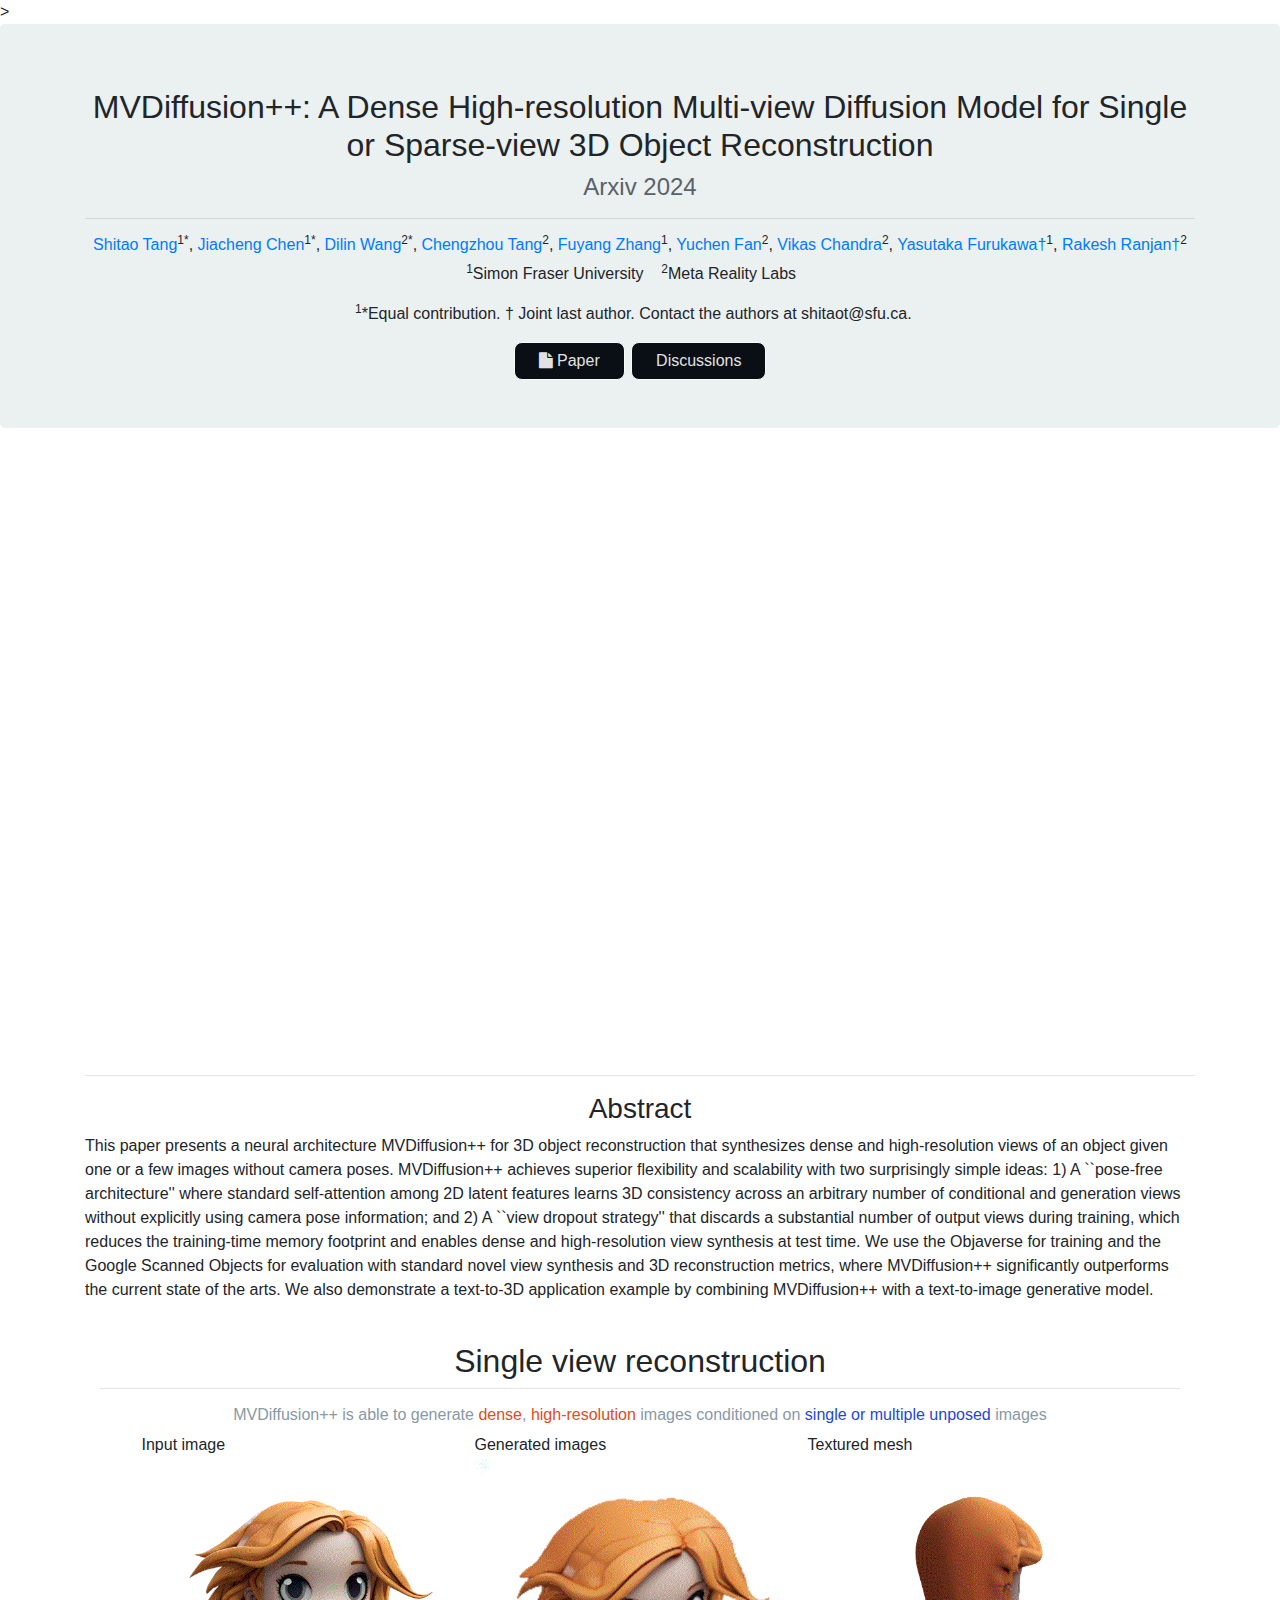
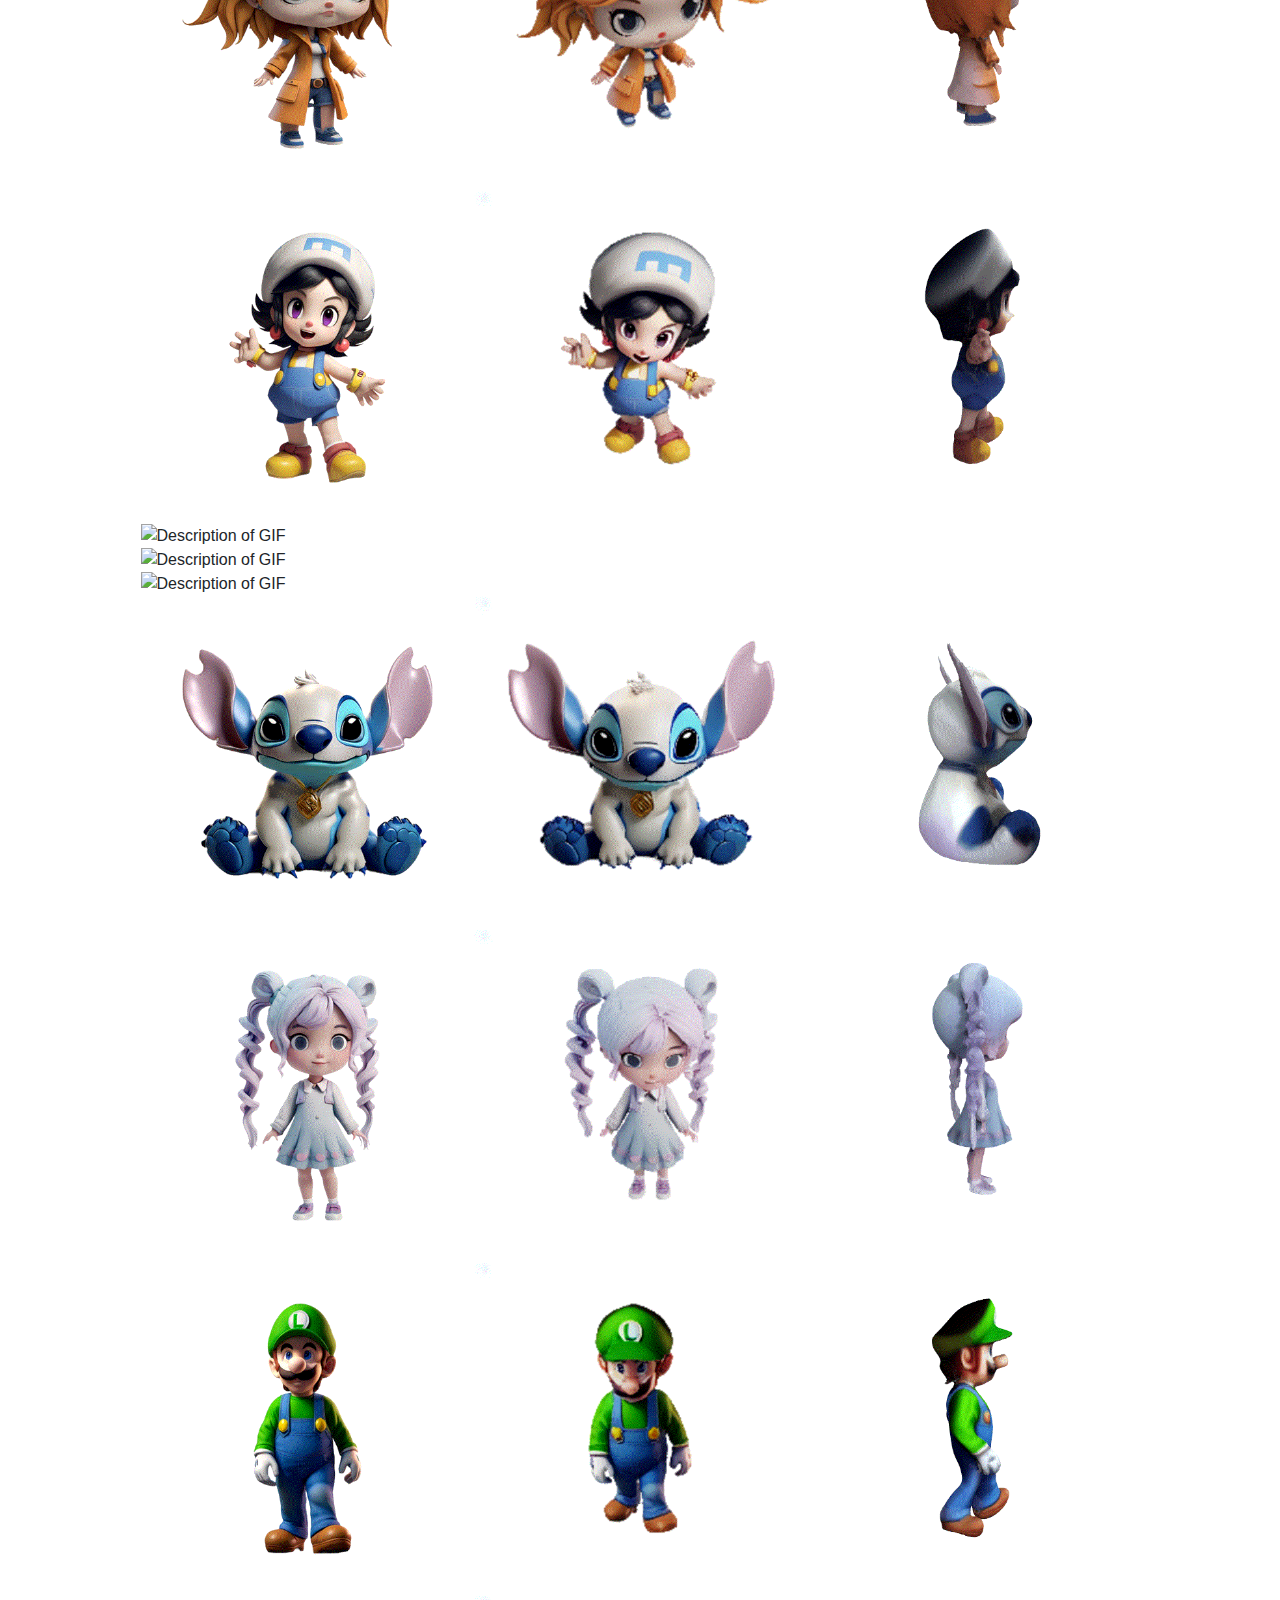
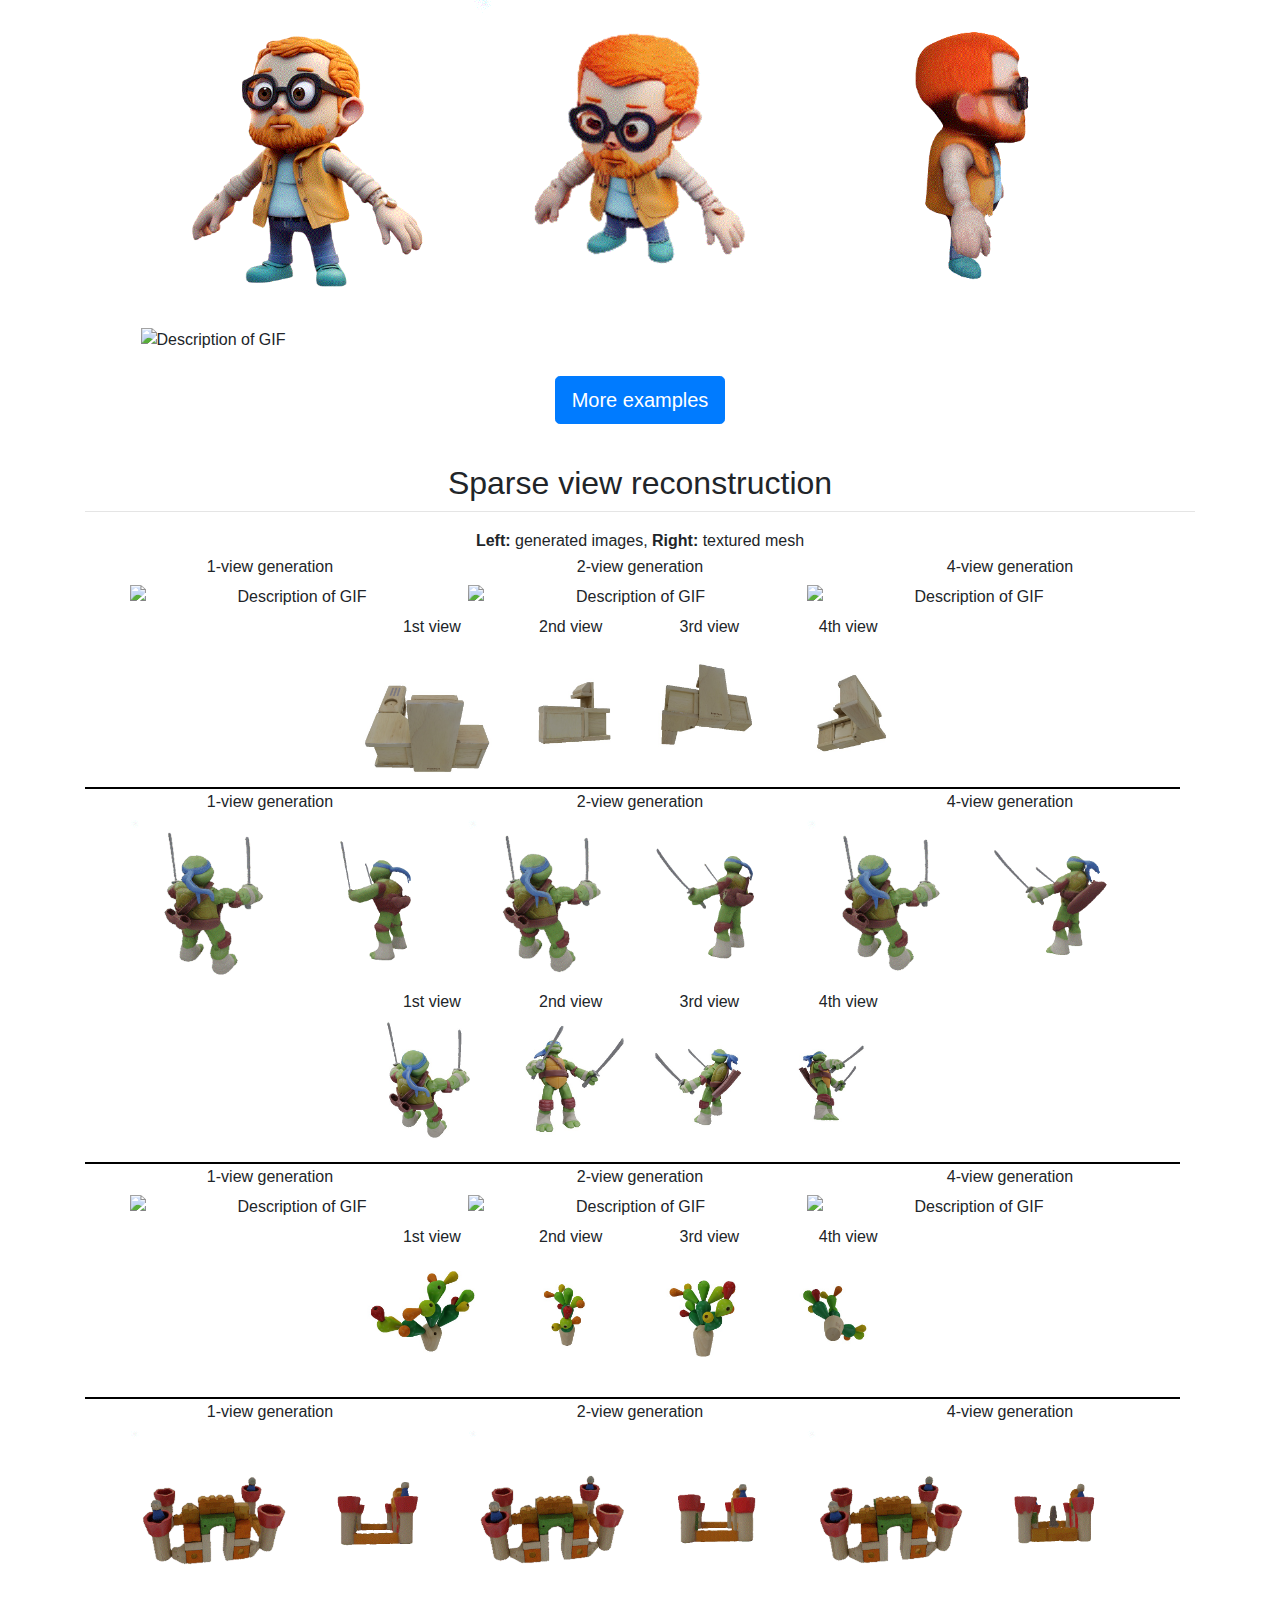
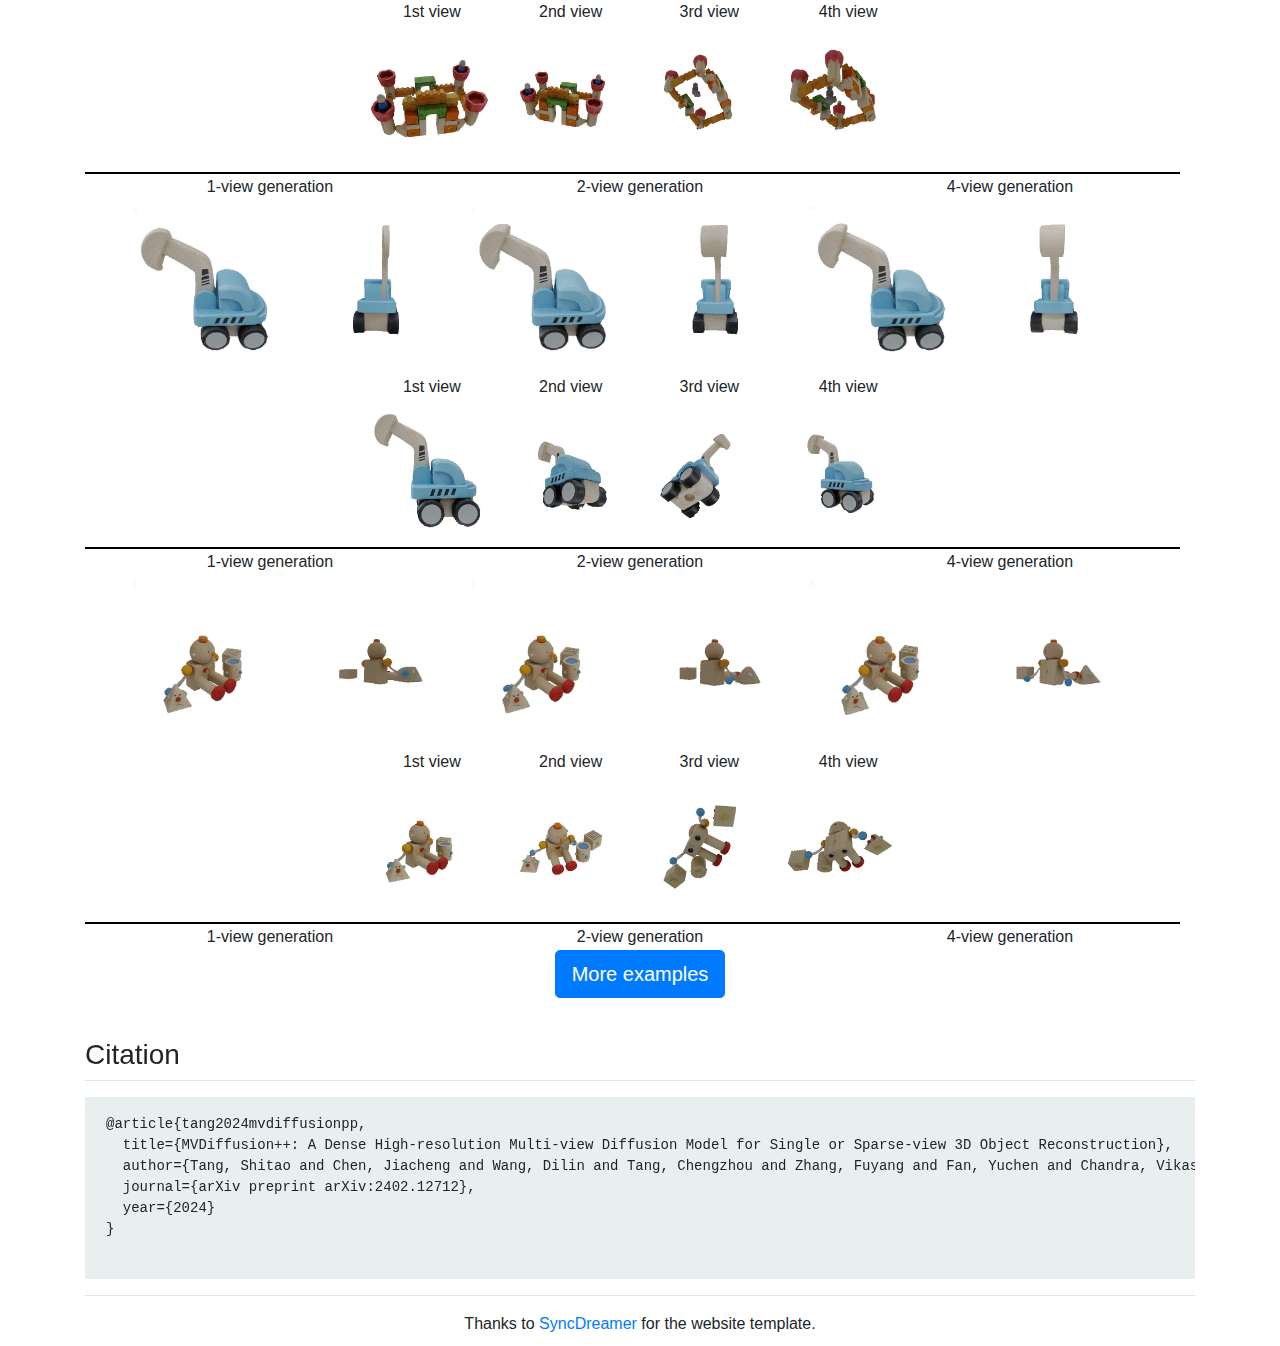
==== commit 27feb8a6: "Merge branch 'main' of github.com:mvdiffusion-plusplus/mvdiffusion-plusplus.github.io into main" ====
--- a/index.html
+++ b/index.html
@@ -57,8 +57,7 @@
     <div class="container">
       <div class="row">
         <div class="col-12">
-          <h2>MVDiffusion++: A Dense High-resolution Multi-view Diffusion Model for Single to Sparse-view 3D Object
-            Reconstruction
+          <h2>MVDiffusion++: A Dense High-resolution Multi-view Diffusion Model for Single or Sparse-view 3D Object Reconstruction
           </h2>
           <h4 style="color:#5a6268;">Arxiv 2024 </h4>
           <hr>
@@ -191,7 +190,7 @@
       <img src="gif/9.gif" alt="Description of GIF" width="90%">
     </div>
     <br>
-    <div class="col-sm-4 my-auto center" style="margin-left:auto; margin-right: auto;">
+    <div class="d-flex justify-content-center" style="margin-left:auto; margin-right: auto; width:100%;">
       <a href="./gallery_0.html" class="btn btn-primary btn-lg btn-search">
         More examples
       </a>
@@ -439,7 +438,7 @@
       <hr style="margin-top:0px">
       <pre style="background-color: #e9eeef;padding: 1.25em 1.5em">
 <code>@article{tang2024mvdiffusionpp,
-  title={MVDiffusion++: A Dense High-resolution Multi-view Diffusion Model for Single to Sparse-view 3D ObjectReconstruction},
+  title={MVDiffusion++: A Dense High-resolution Multi-view Diffusion Model for Single or Sparse-view 3D Object Reconstruction},
   author={Tang, Shitao and Chen, Jiacheng and Wang, Dilin and Tang, Chengzhou and Zhang, Fuyang and Fan, Yuchen and Chandra, Vikas and Furukawa, Yasutaka and Ranjan, Rakesh},
   journal={arXiv preprint arXiv:2402.12712},
   year={2024}
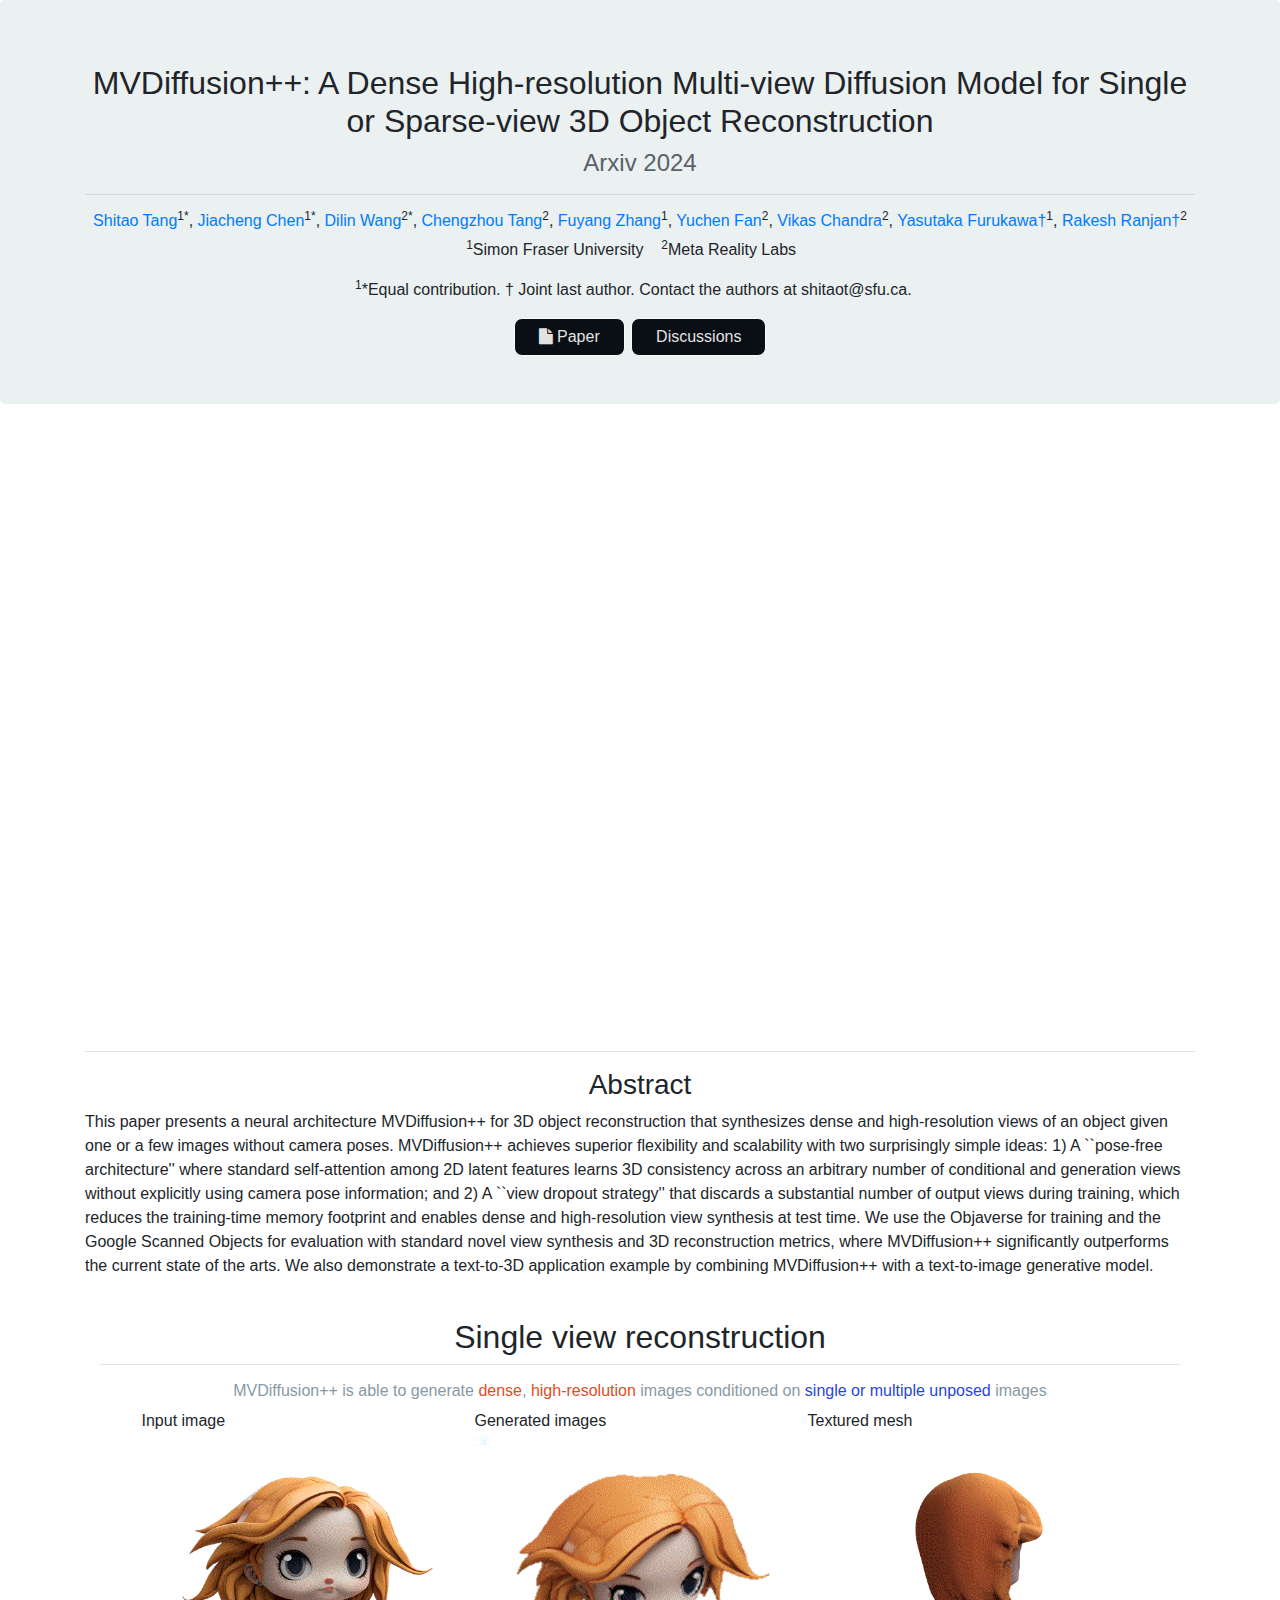
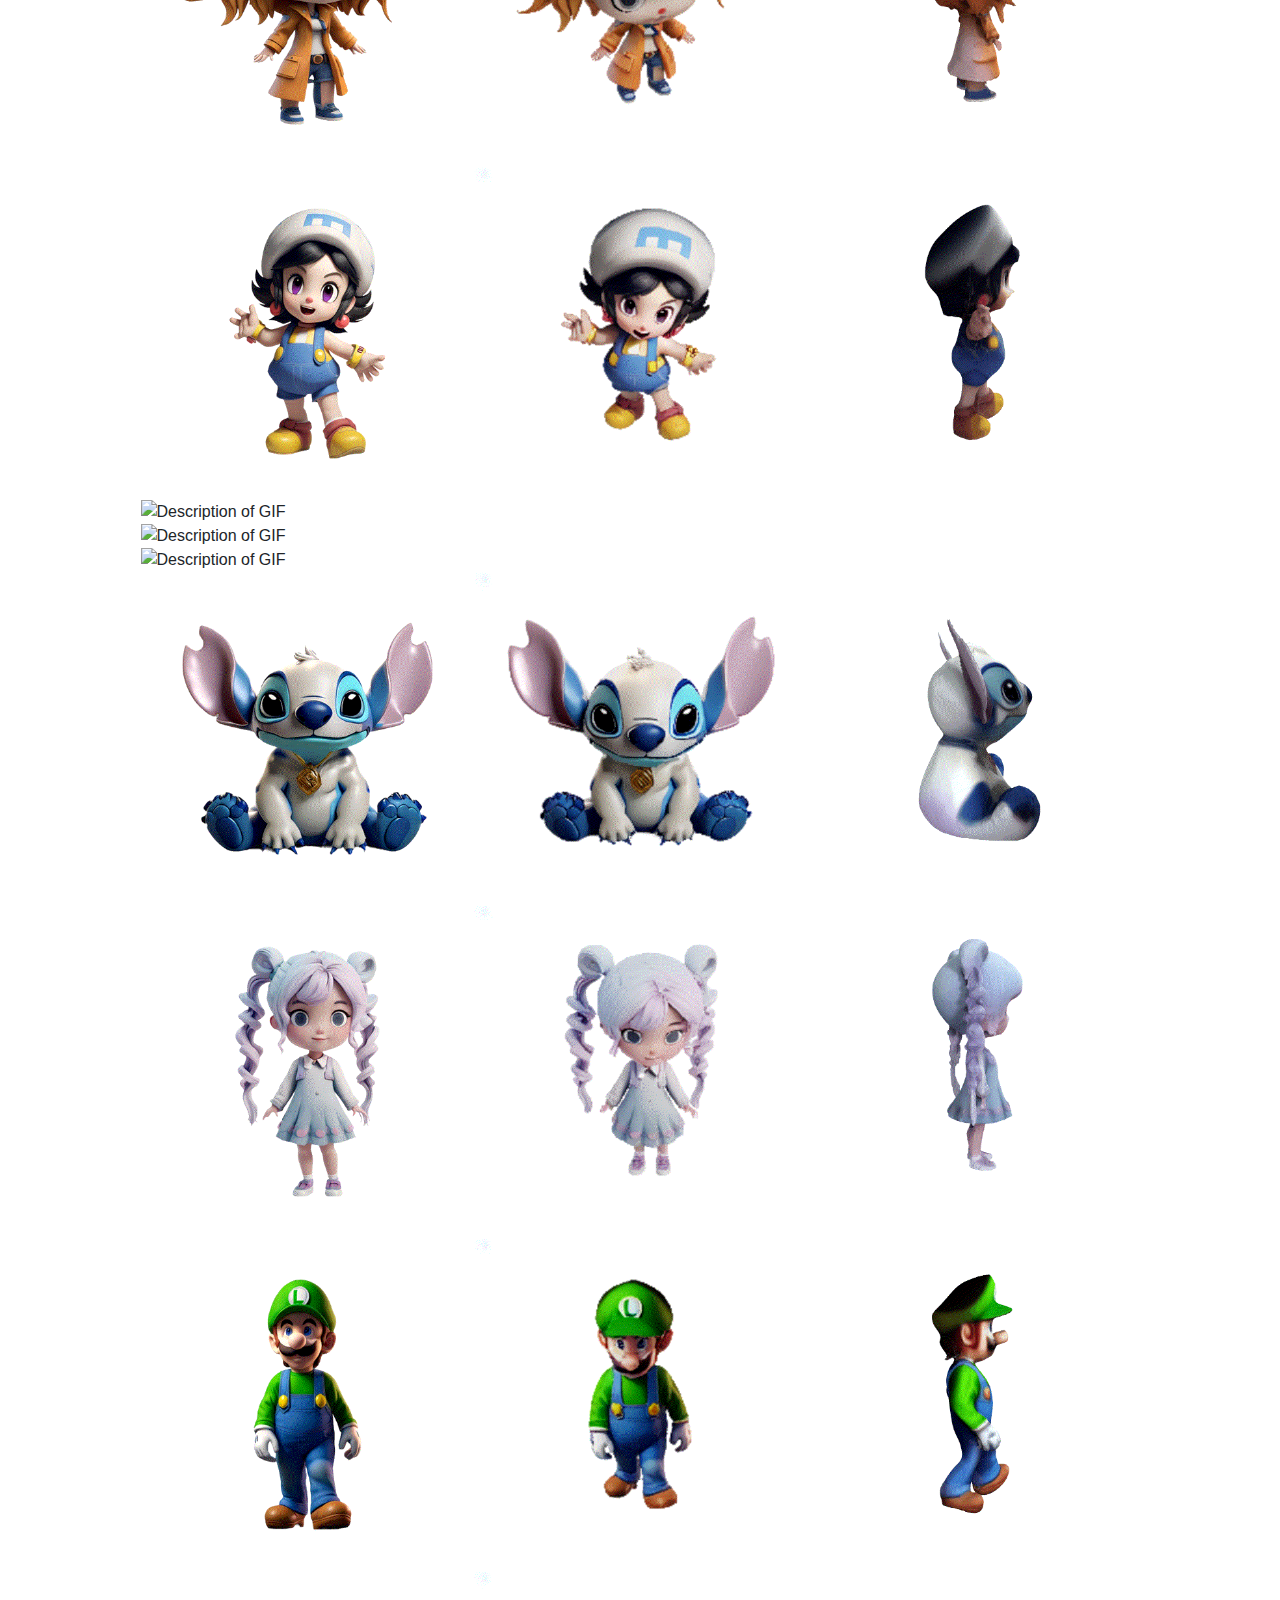
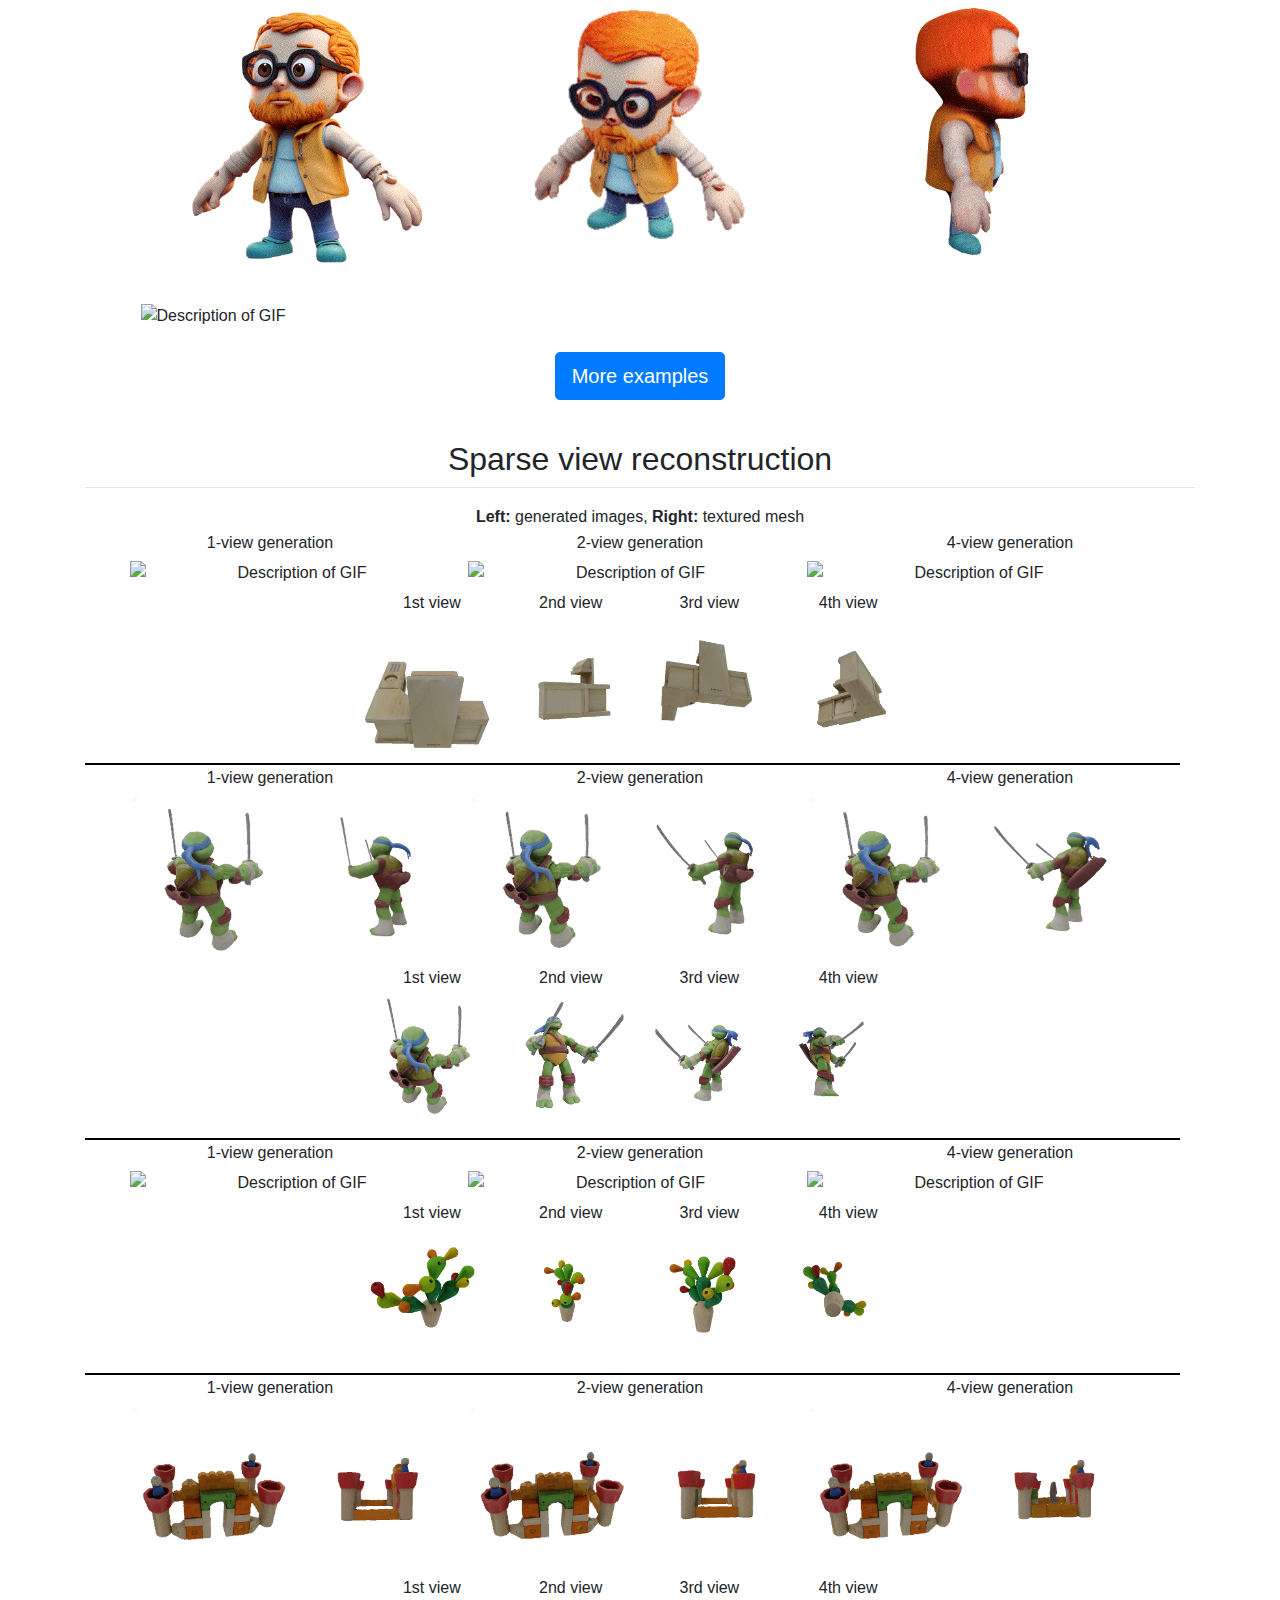
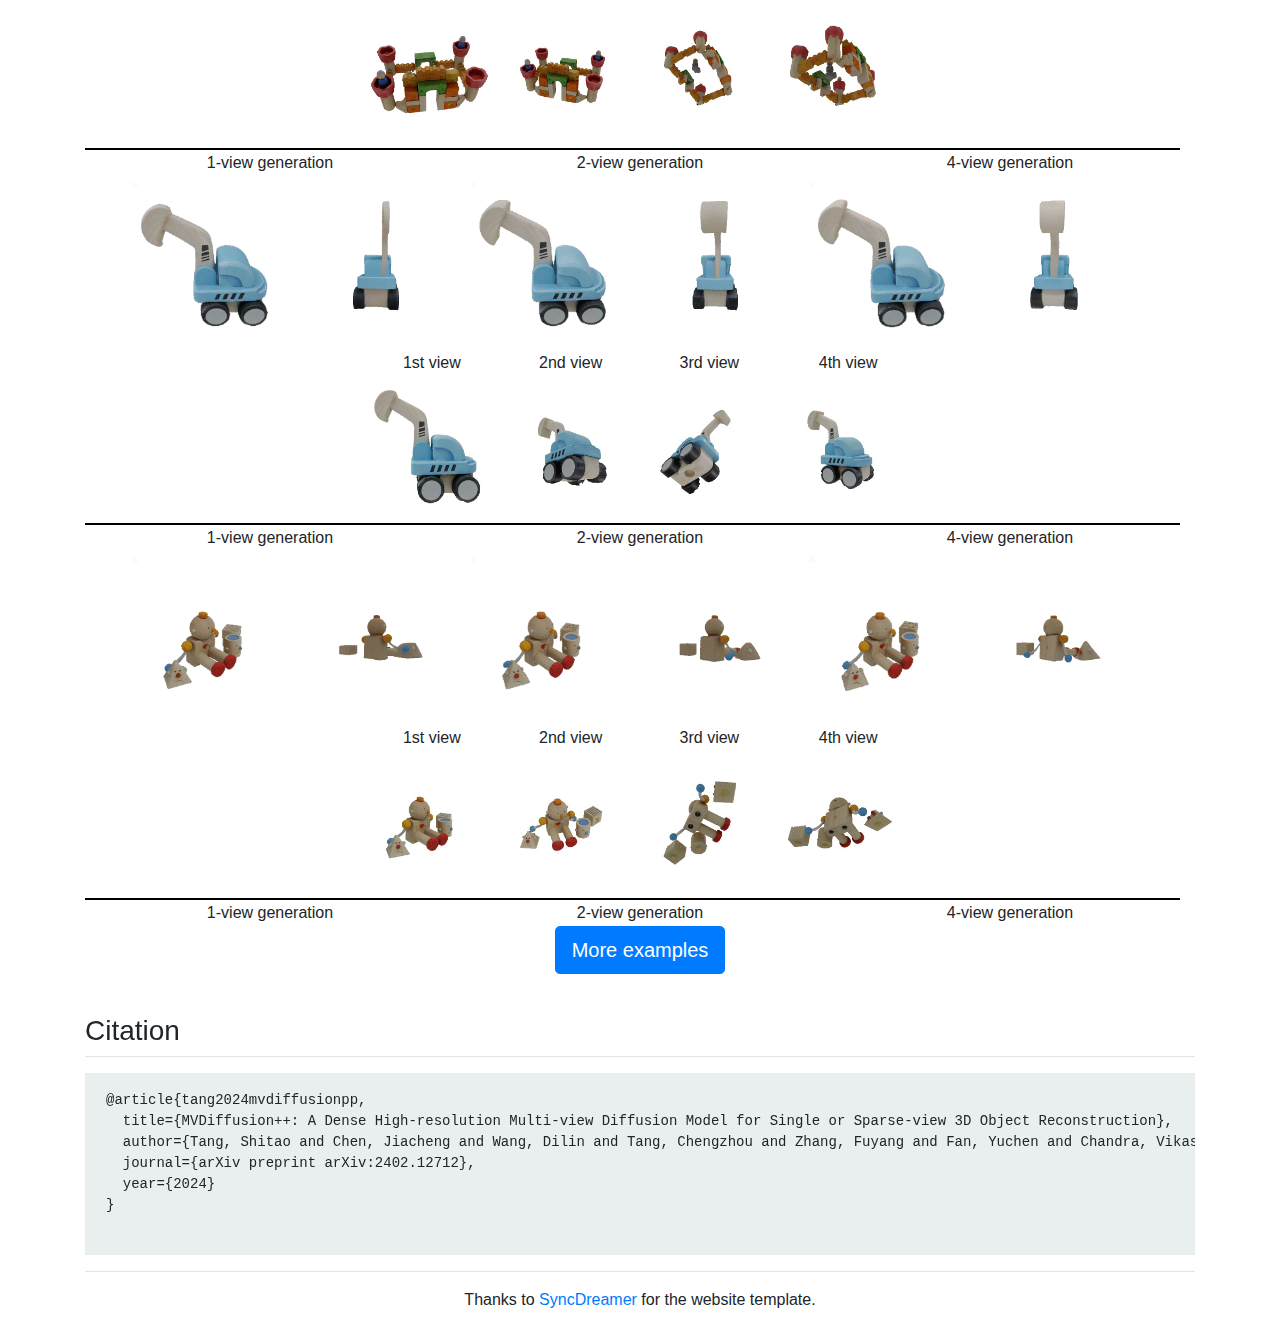
==== commit 5bfeedef: "remove the wrong > symbol" ====
--- a/index.html
+++ b/index.html
@@ -29,7 +29,7 @@
       aspect-ratio: 16 / 9;
       width: 100%;
     }
-  </style>>
+  </style>
   <!-- <style>
     .margin-input {
       margin-right: 300px;
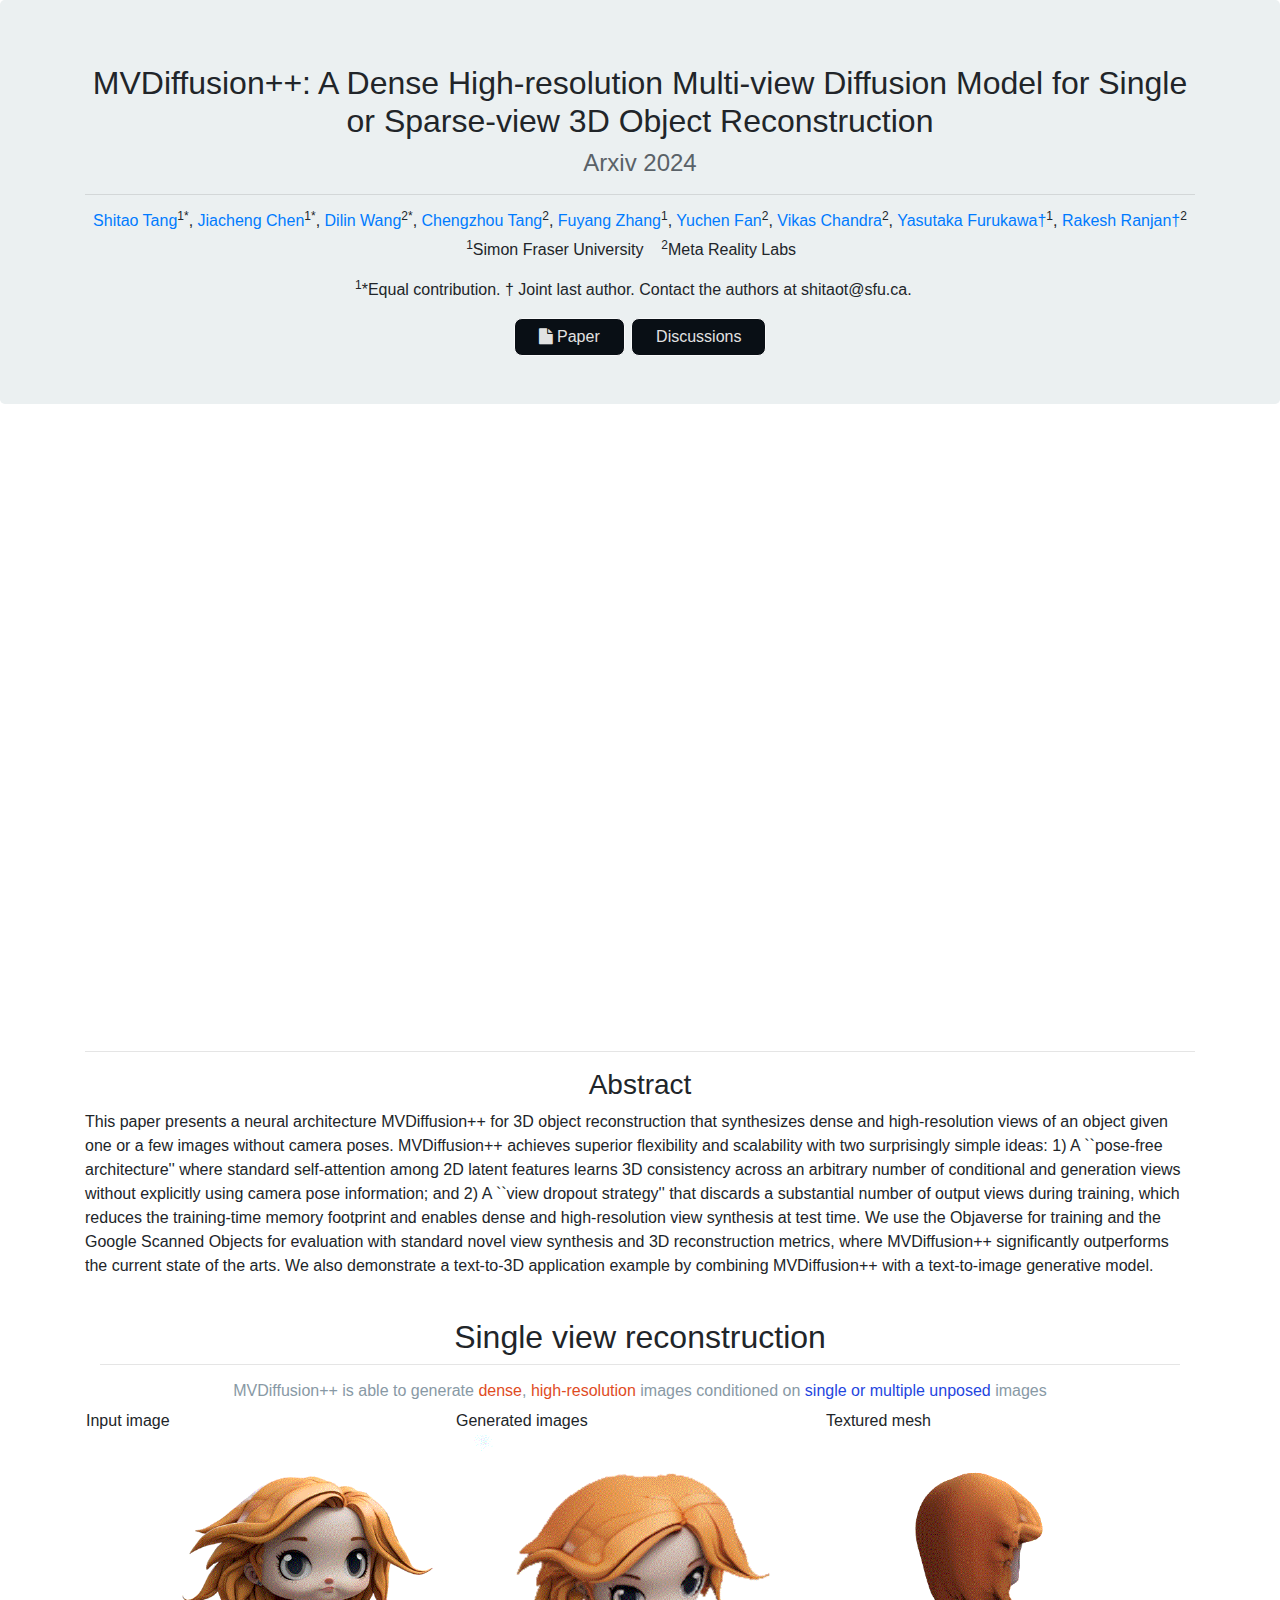
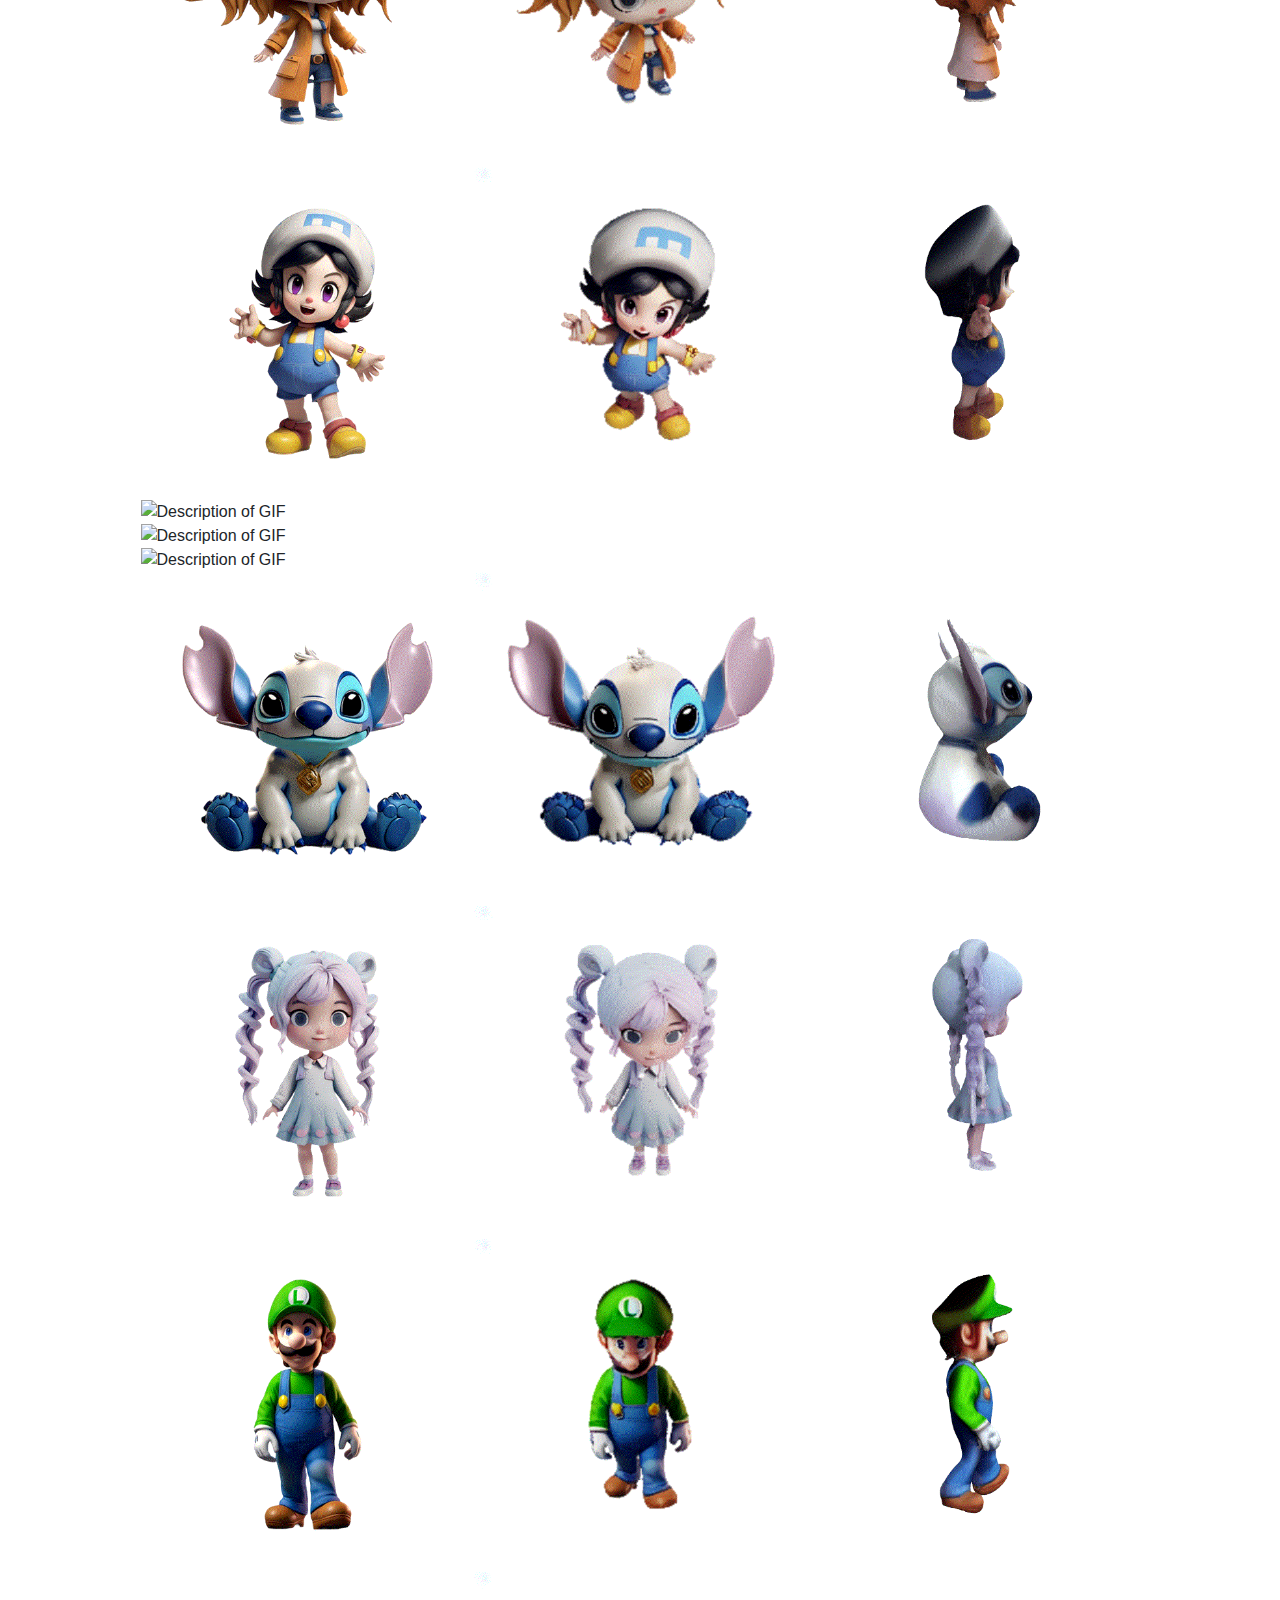
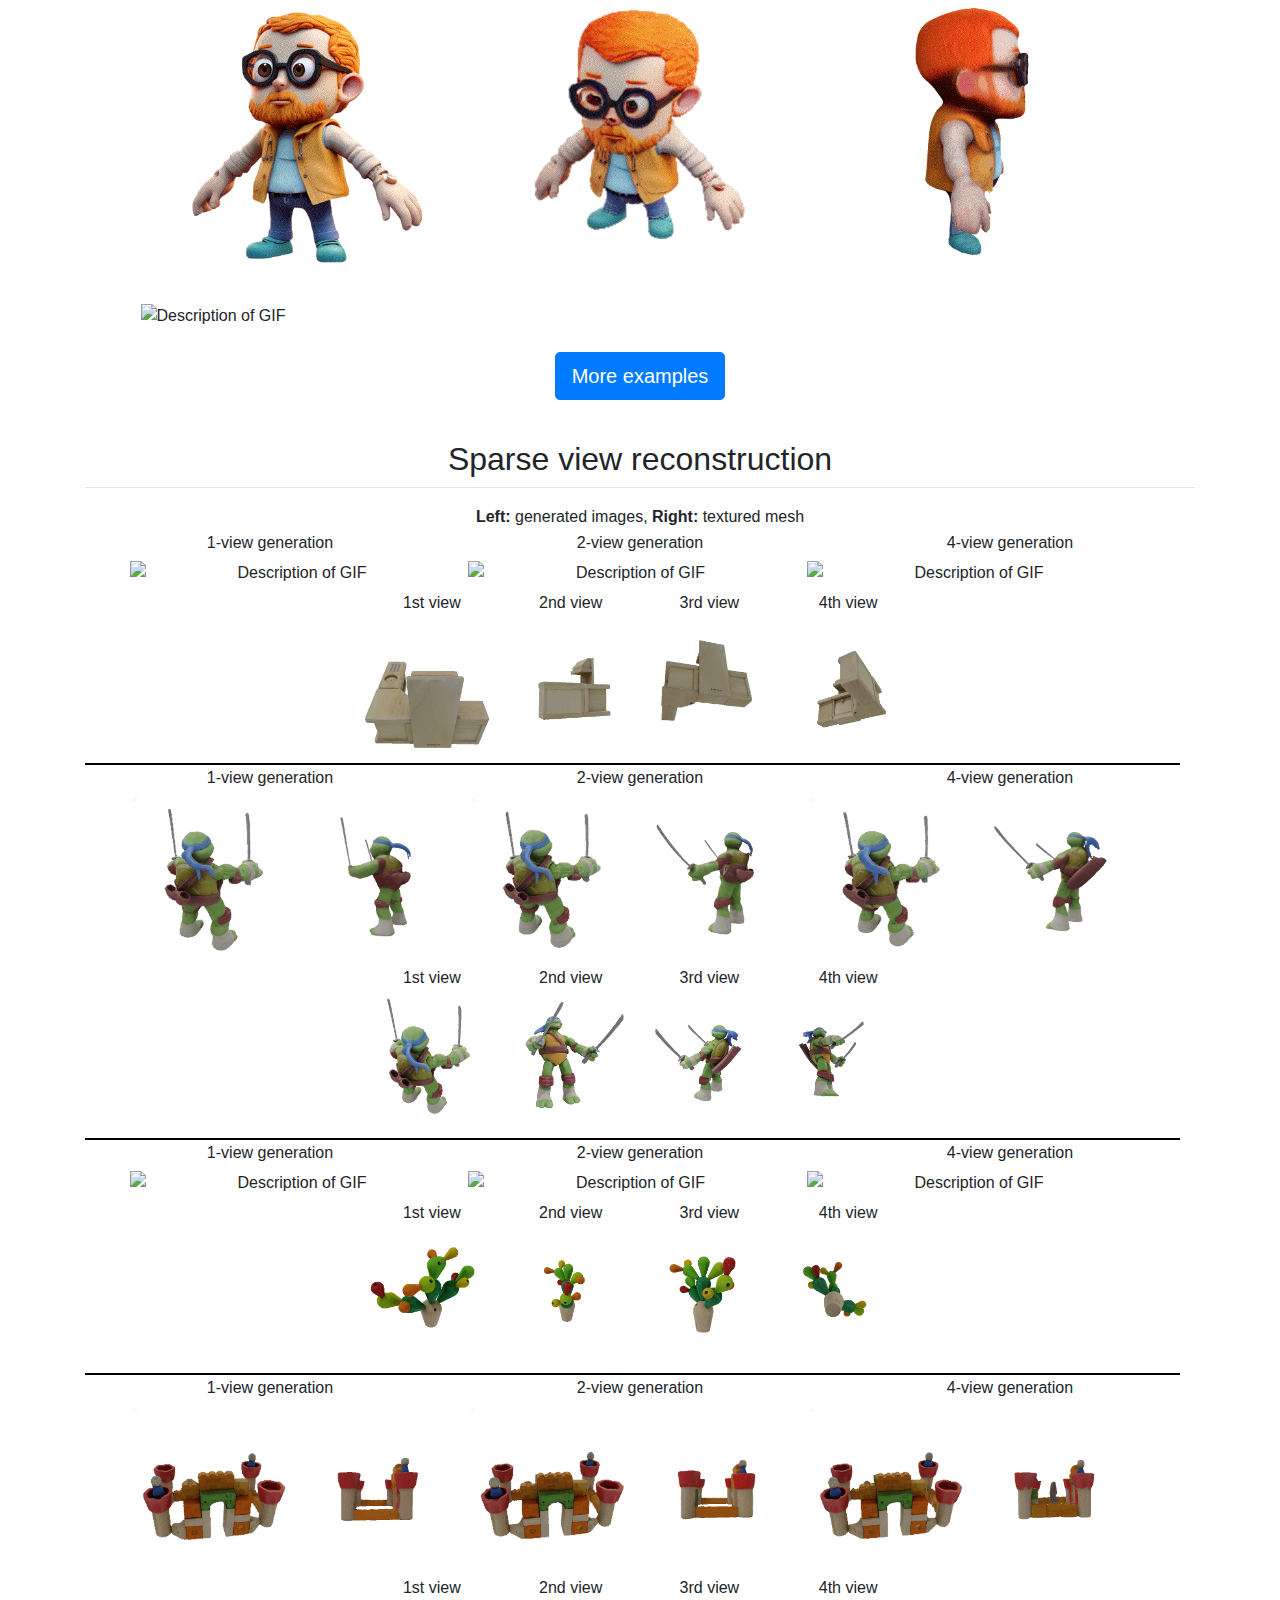
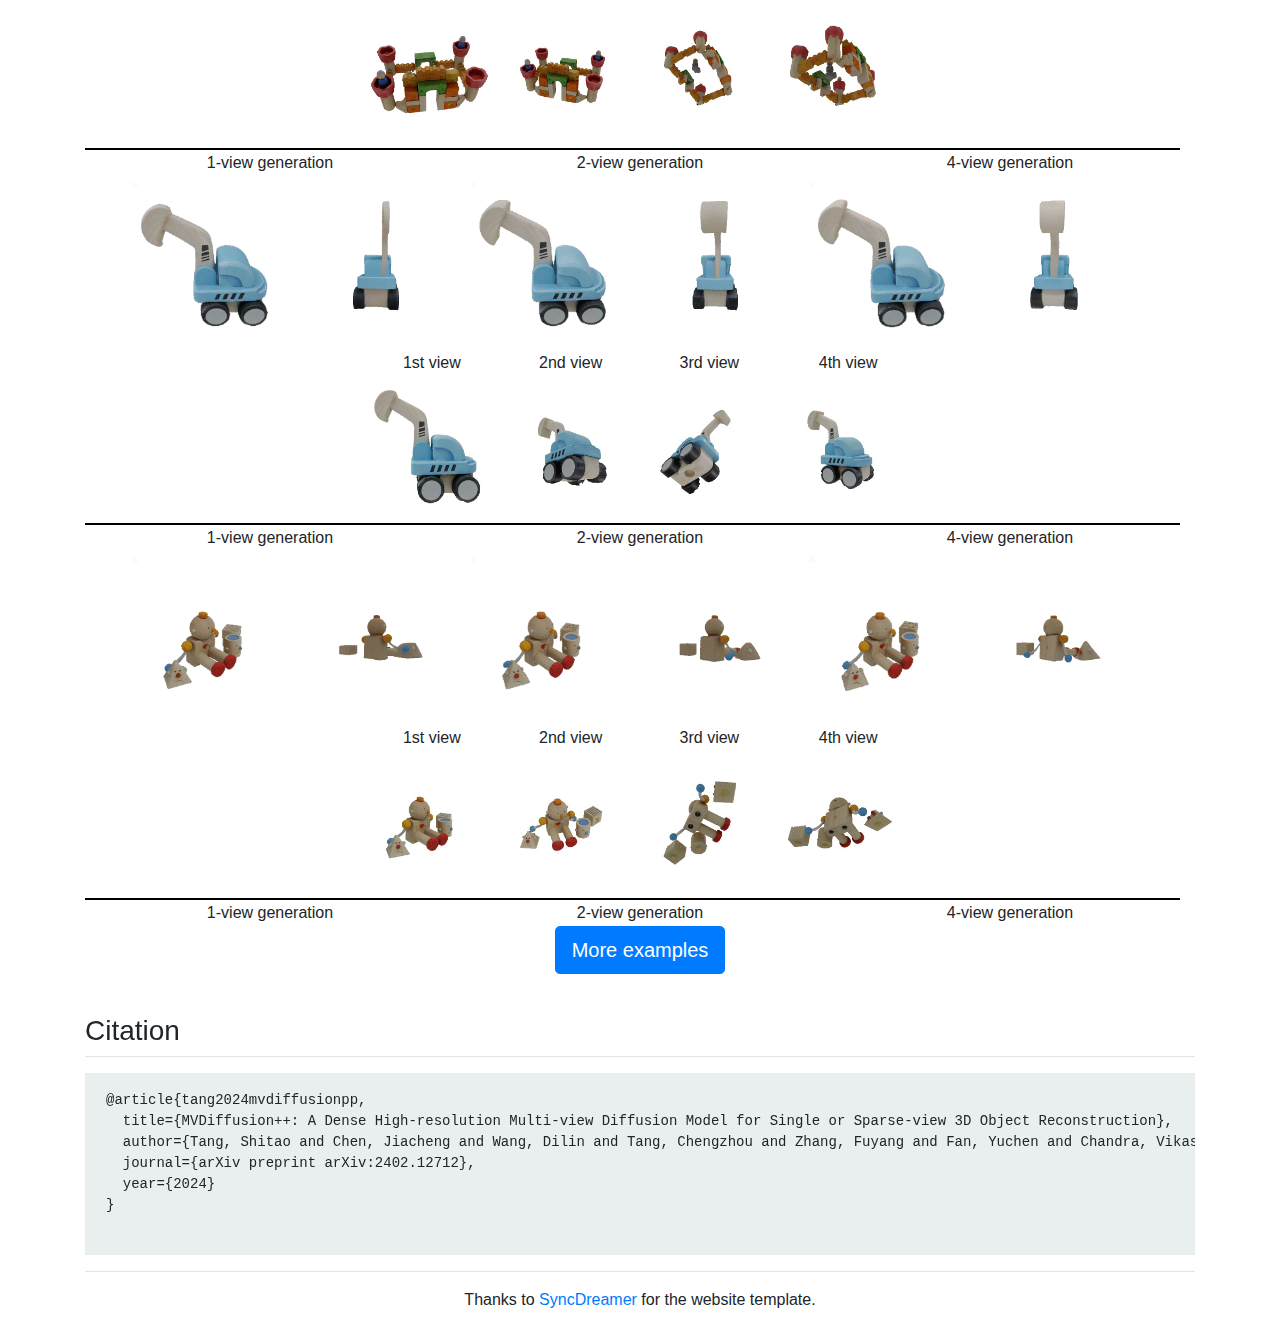
==== commit c69ffc94: "update" ====
--- a/index.html
+++ b/index.html
@@ -150,11 +150,11 @@
     </div>
 
     <div class="centered-container">
-      <table width="90%">
+      <table width="100%">
         <tr>
-          <td width="30%"><b>Input image</b> </td>
-          <td width="30%"><b>Generated images</b></td>
-          <td width="30%"><b>Textured mesh</b></td>
+          <td width="33%"><b>Input image</b> </td>
+          <td width="33%"><b>Generated images</b></td>
+          <td width="33%"><b>Textured mesh</b></td>
         </tr>
       </table>
     </div>
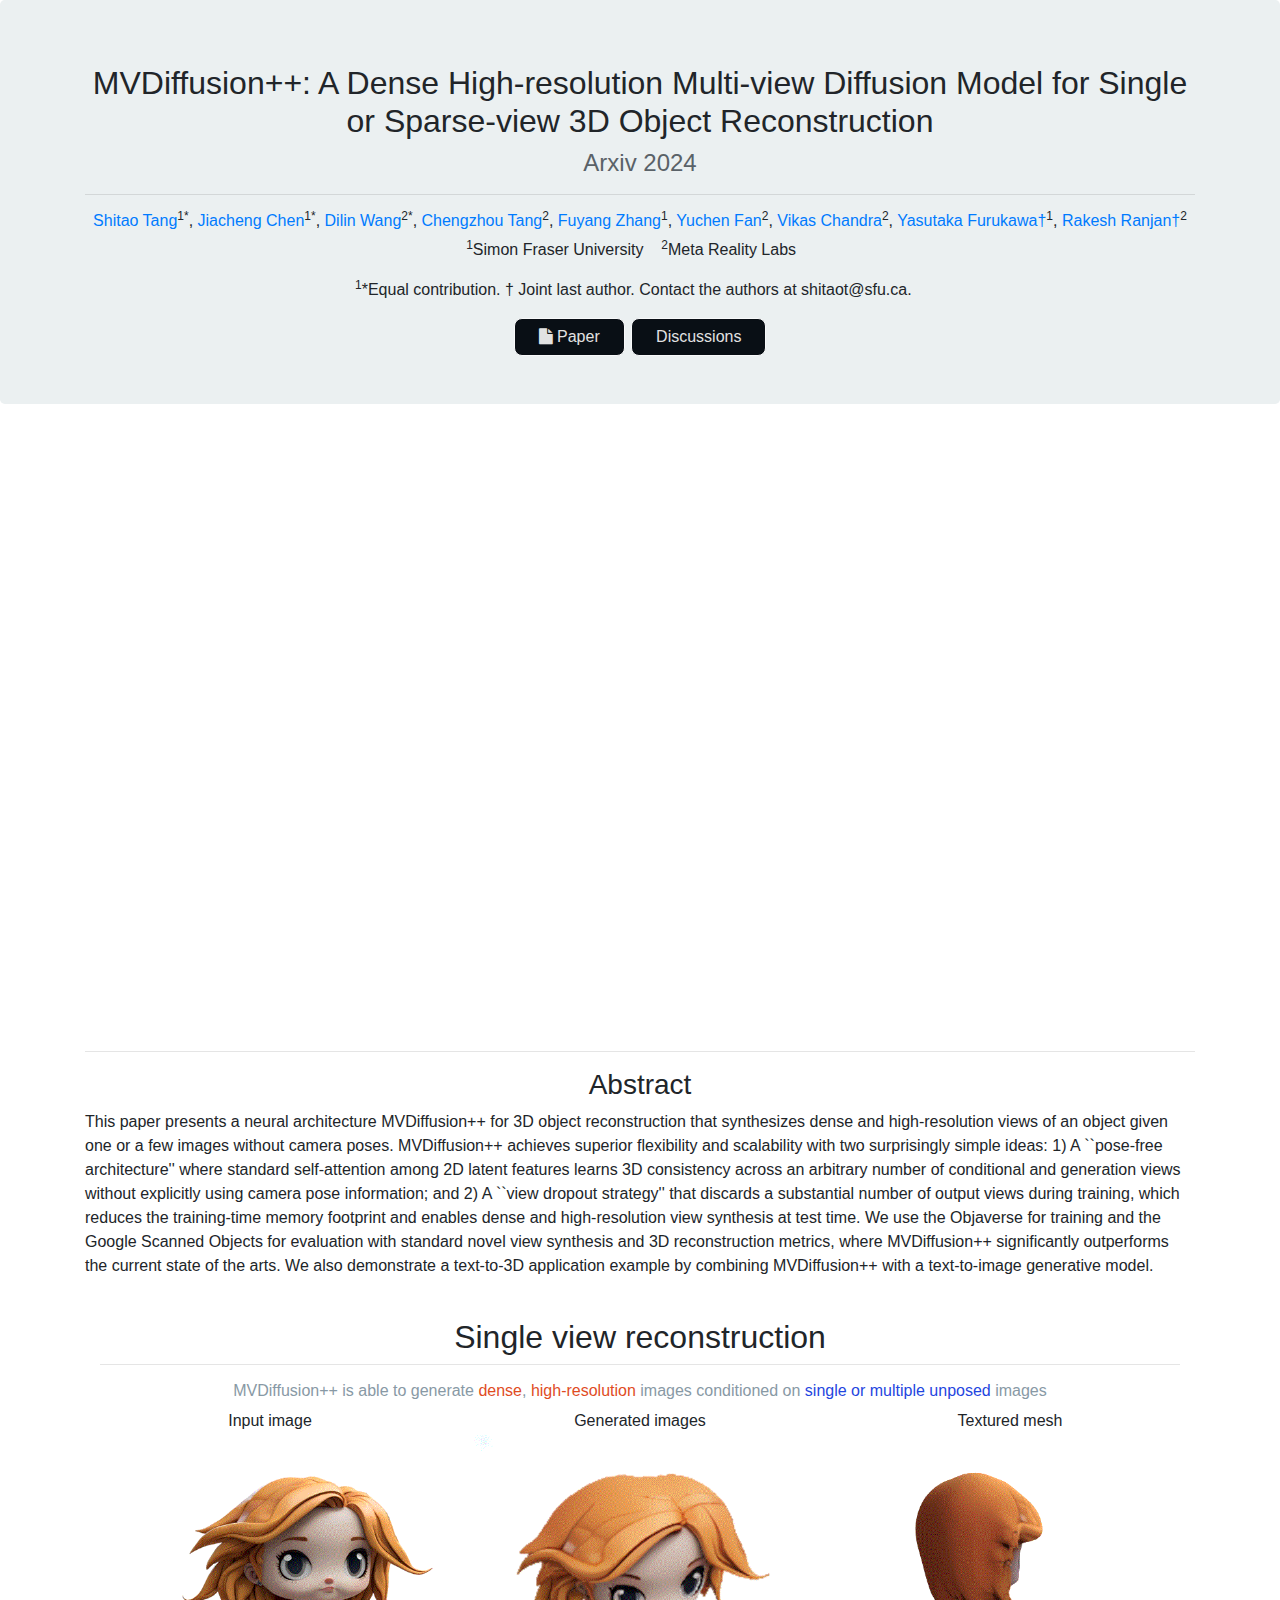
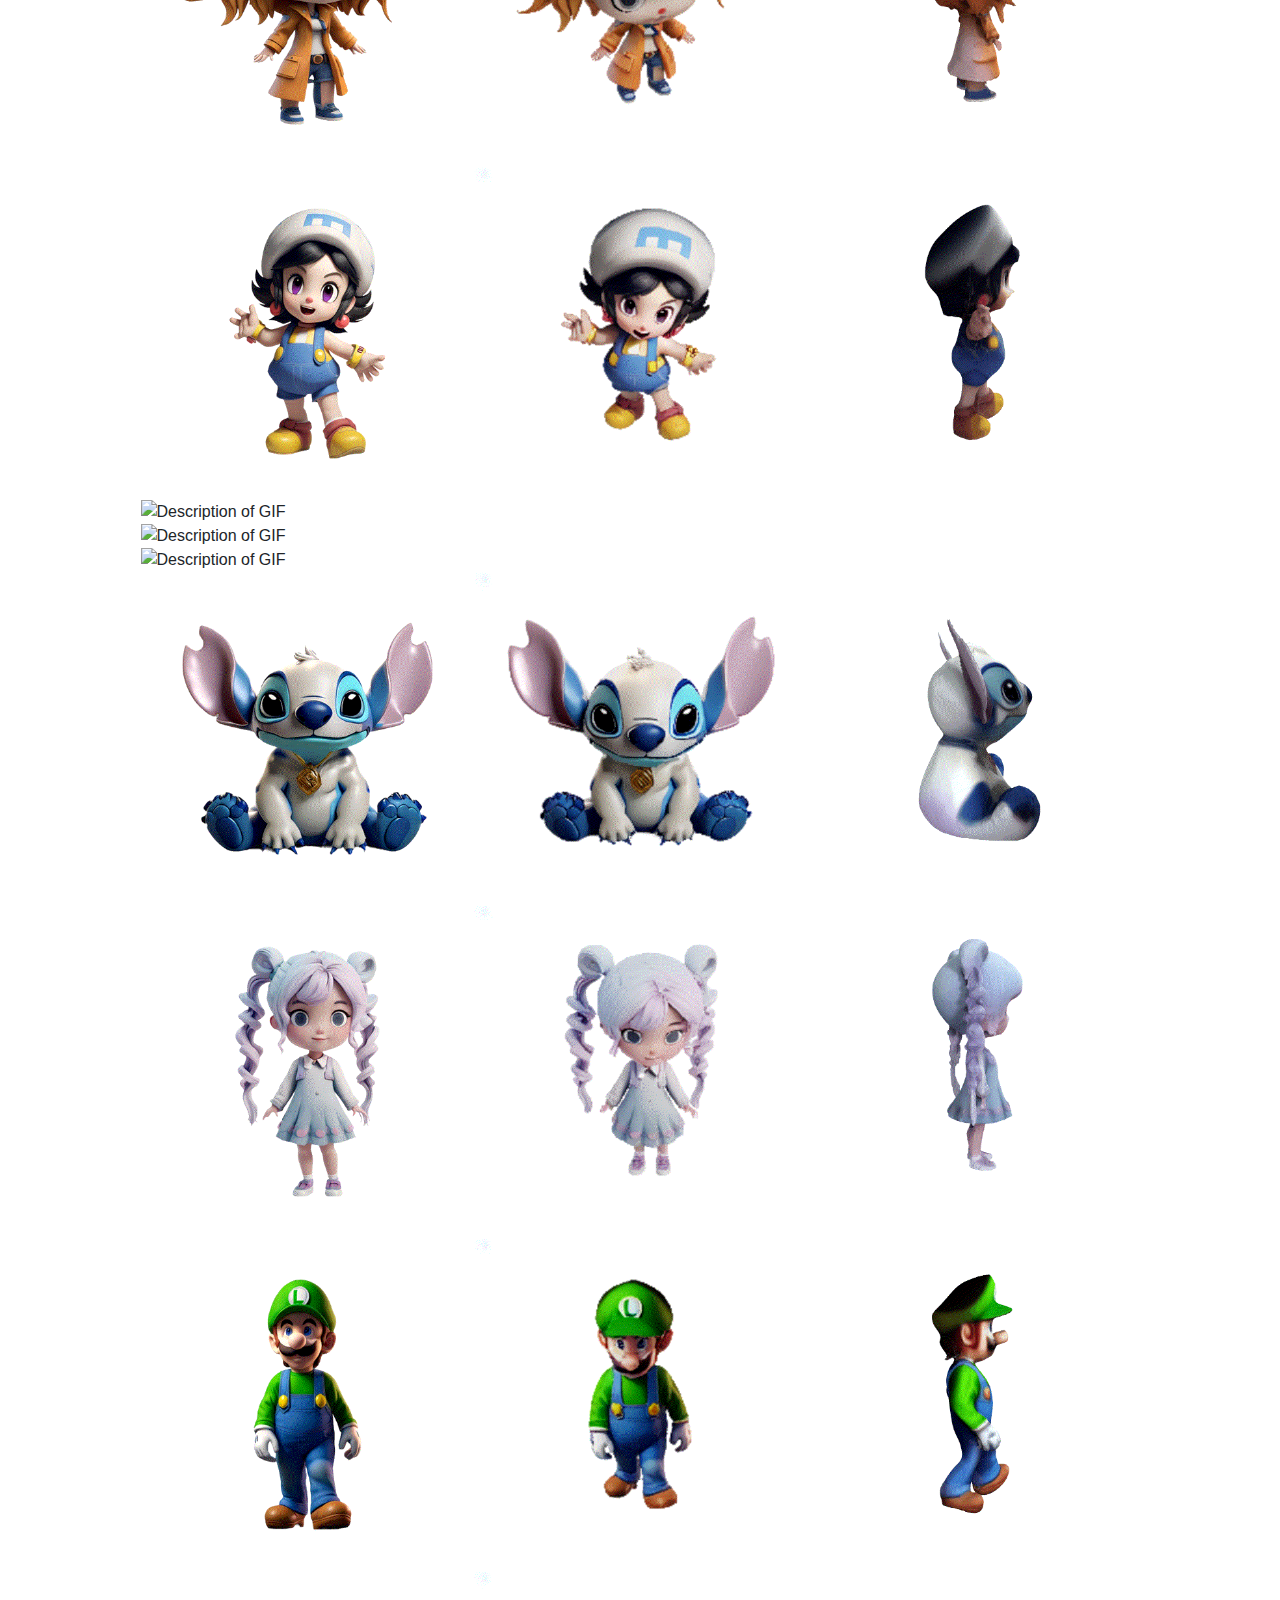
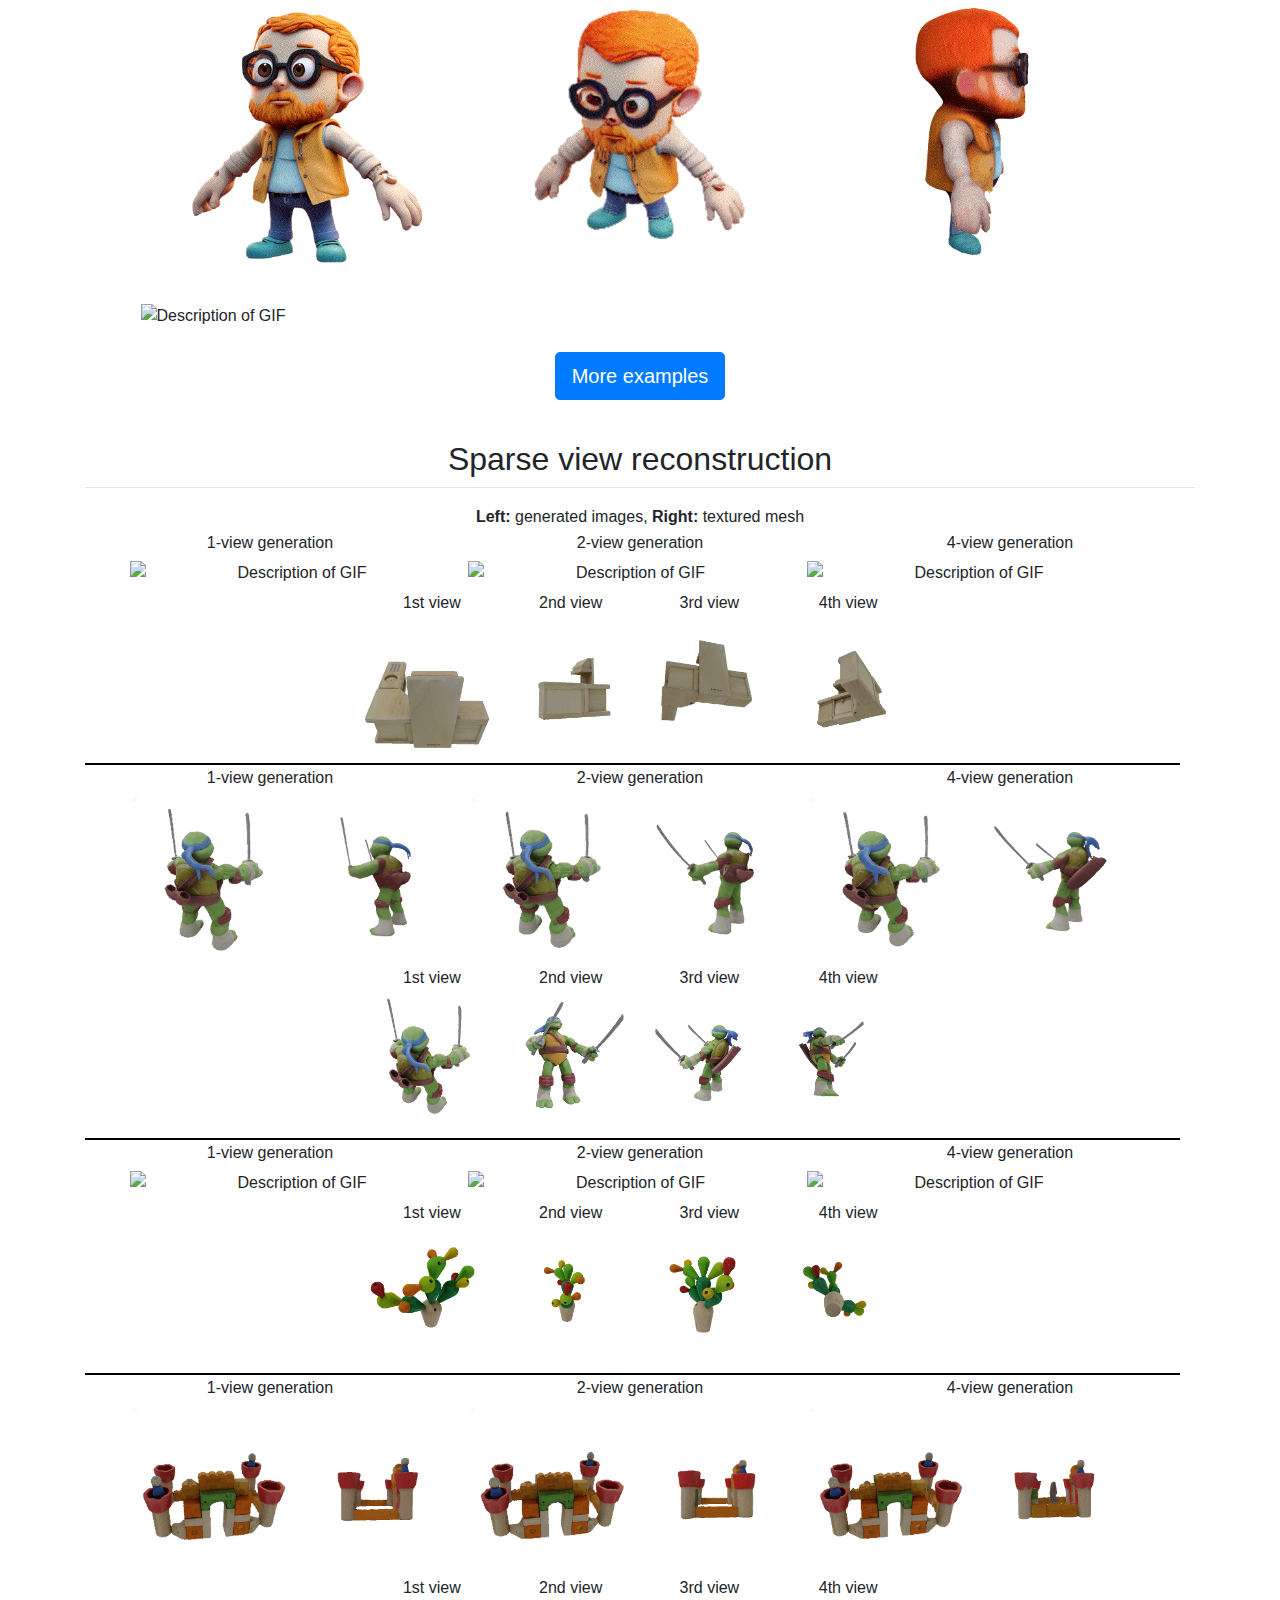
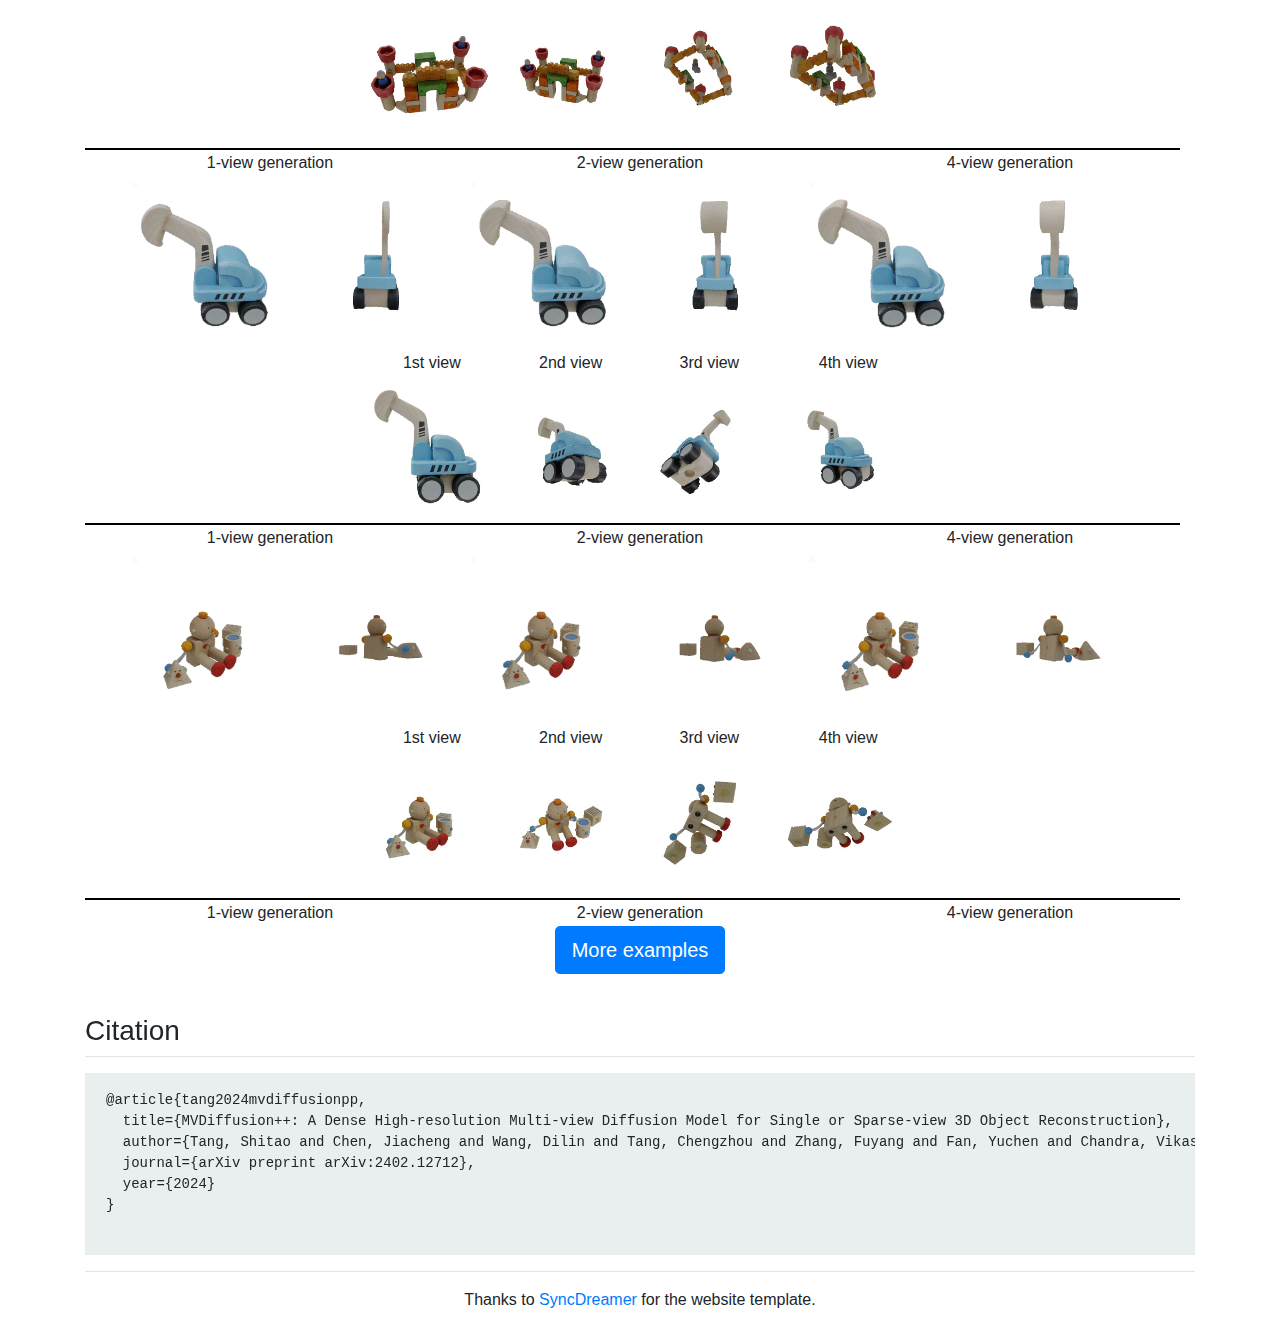
==== commit 708f41f1: "update" ====
--- a/index.html
+++ b/index.html
@@ -152,9 +152,9 @@
     <div class="centered-container">
       <table width="100%">
         <tr>
-          <td width="33%"><b>Input image</b> </td>
-          <td width="33%"><b>Generated images</b></td>
-          <td width="33%"><b>Textured mesh</b></td>
+          <td width="33%" style="text-align: center;"><b>Input image</b></td>
+          <td width="33%" style="text-align: center;"><b>Generated images</b></td>
+          <td width="33%" style="text-align: center;"><b>Textured mesh</b></td>
         </tr>
       </table>
     </div>
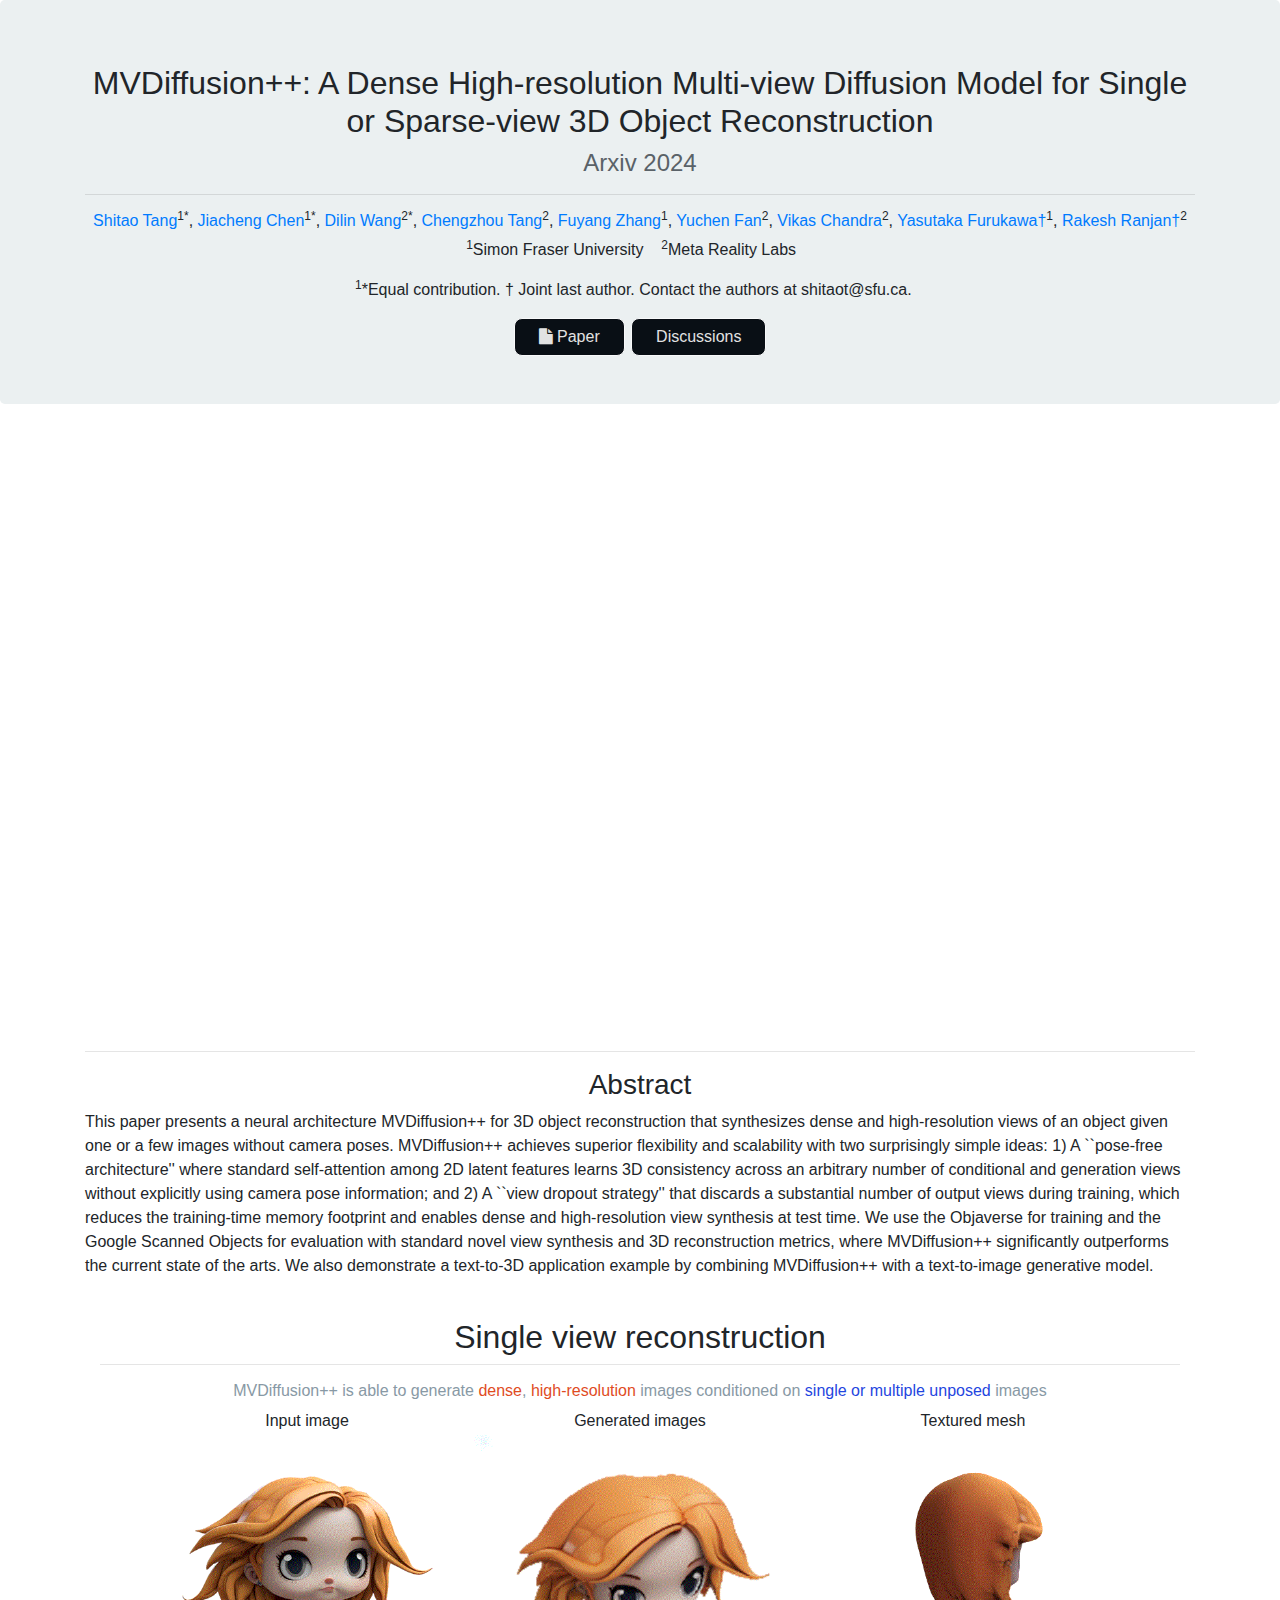
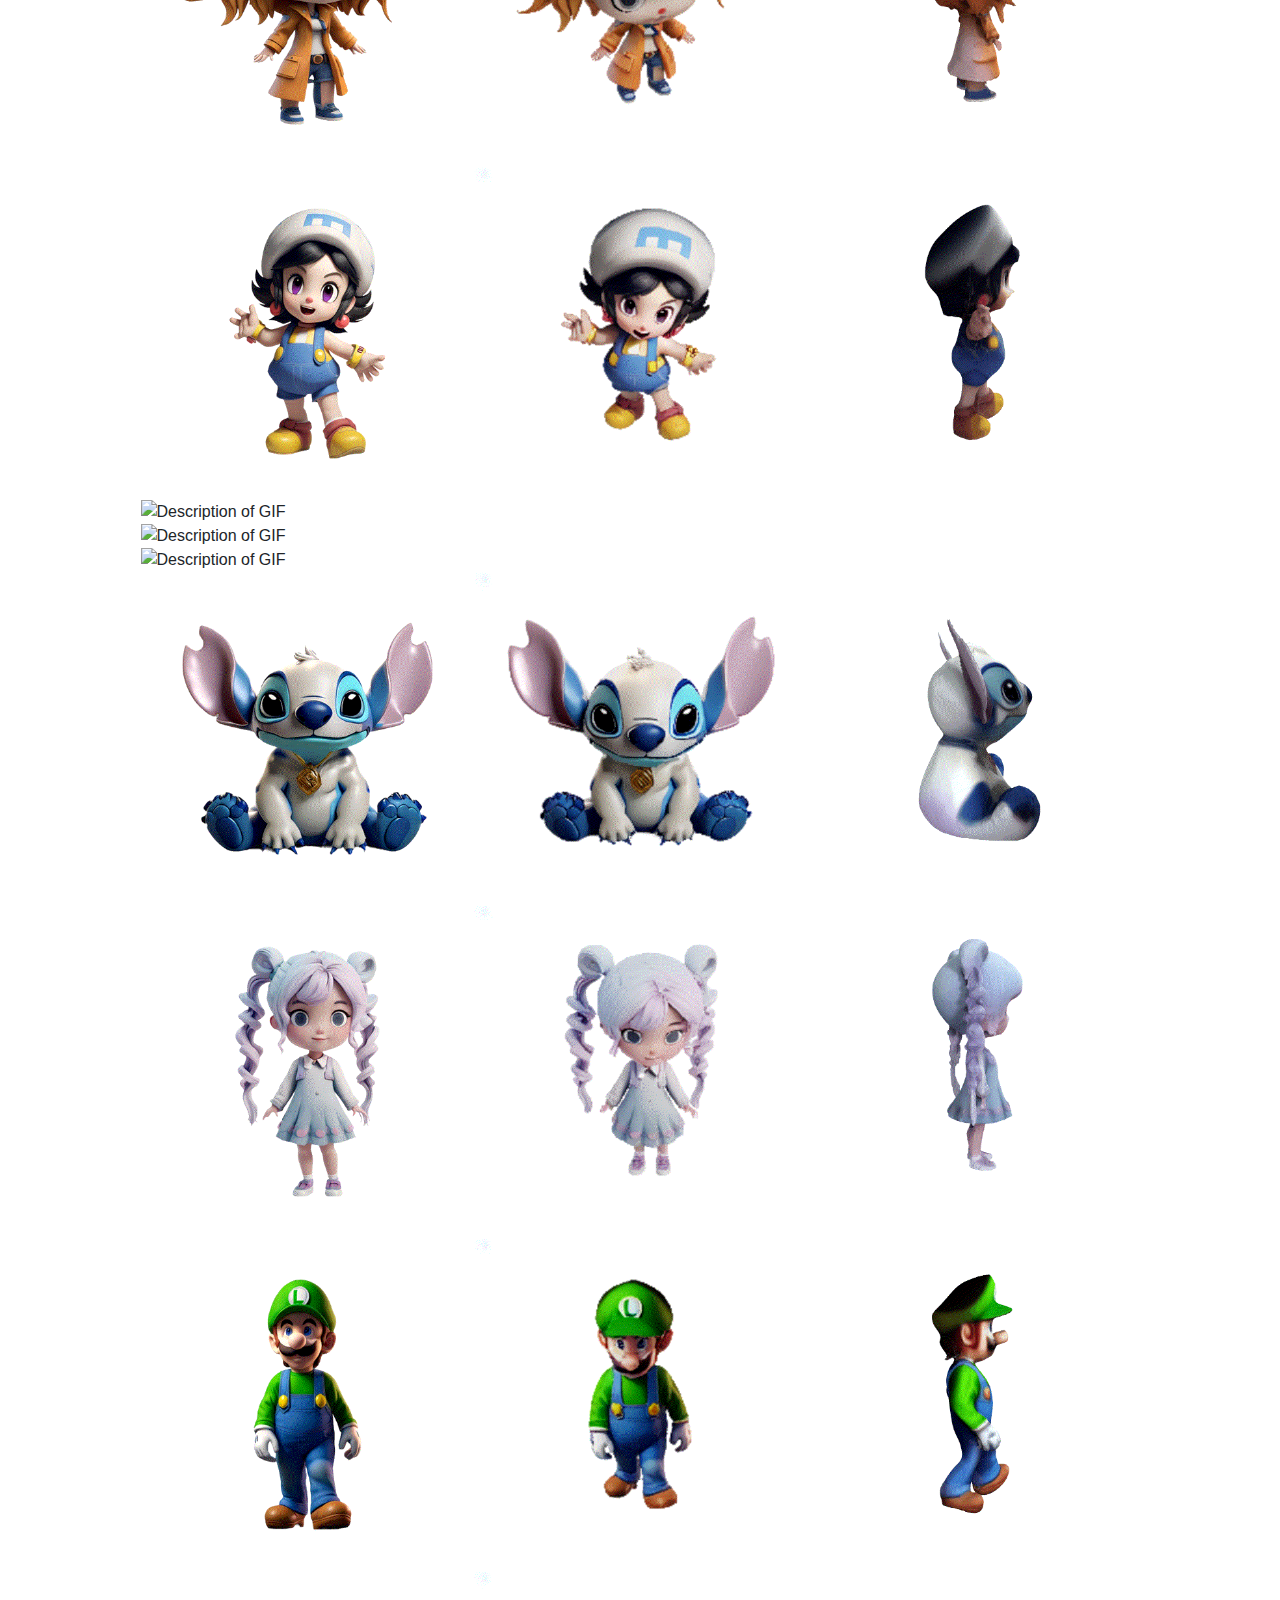
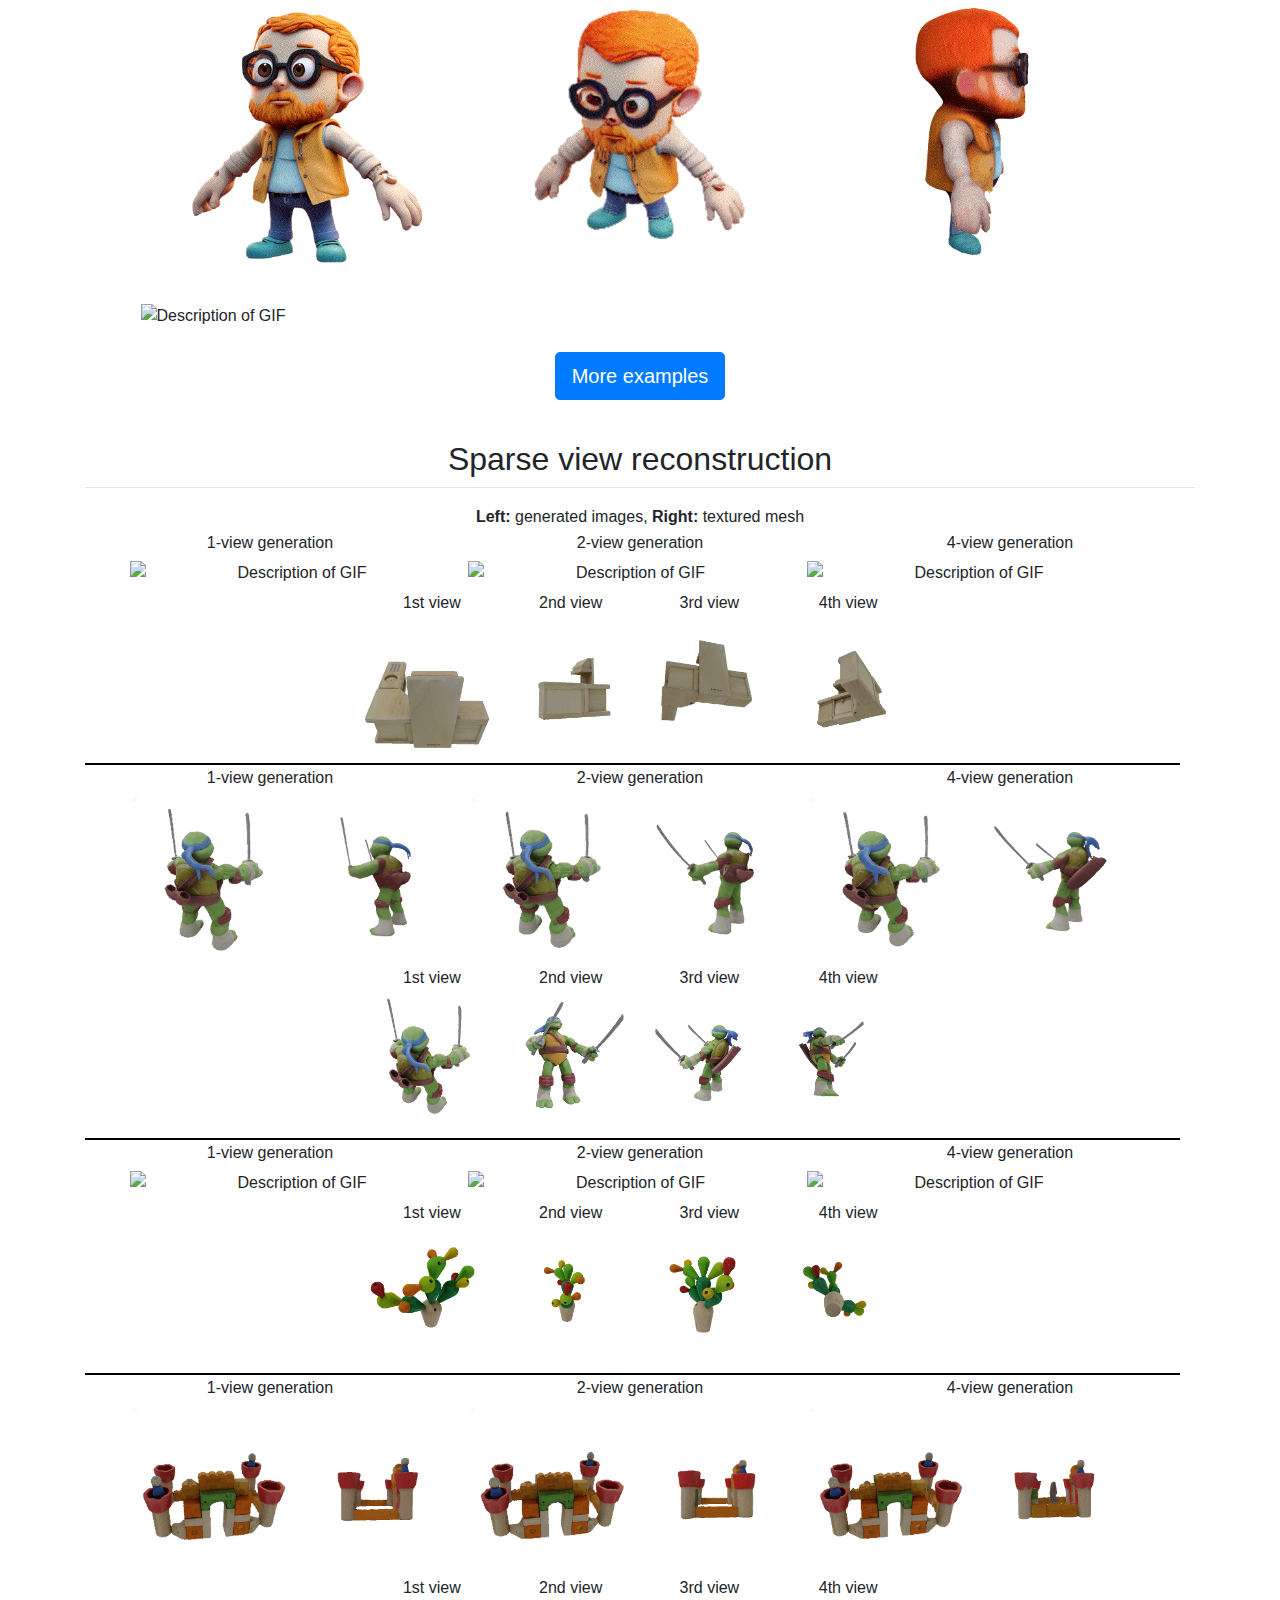
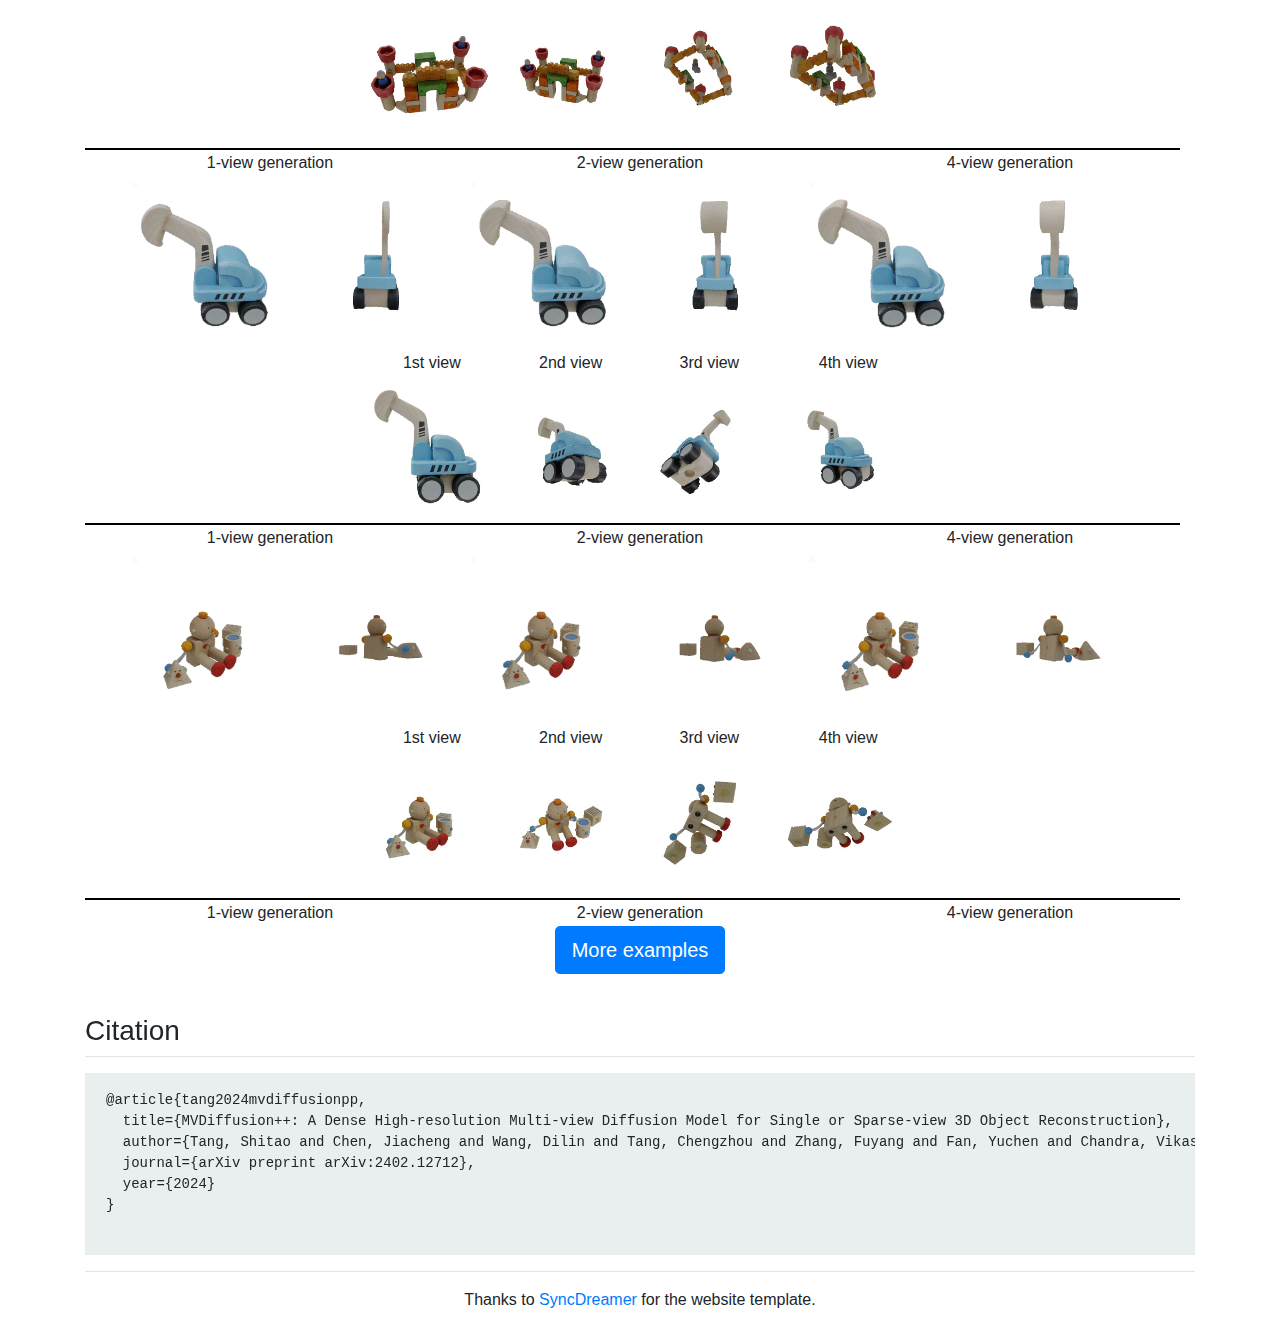
==== commit 7f296a80: "update" ====
--- a/index.html
+++ b/index.html
@@ -150,11 +150,11 @@
     </div>
 
     <div class="centered-container">
-      <table width="100%">
+      <table width="90%">
         <tr>
-          <td width="33%" style="text-align: center;"><b>Input image</b></td>
-          <td width="33%" style="text-align: center;"><b>Generated images</b></td>
-          <td width="33%" style="text-align: center;"><b>Textured mesh</b></td>
+          <td width="30%" style="text-align: center;"><b>Input image</b></td>
+          <td width="30%" style="text-align: center;"><b>Generated images</b></td>
+          <td width="30%" style="text-align: center;"><b>Textured mesh</b></td>
         </tr>
       </table>
     </div>
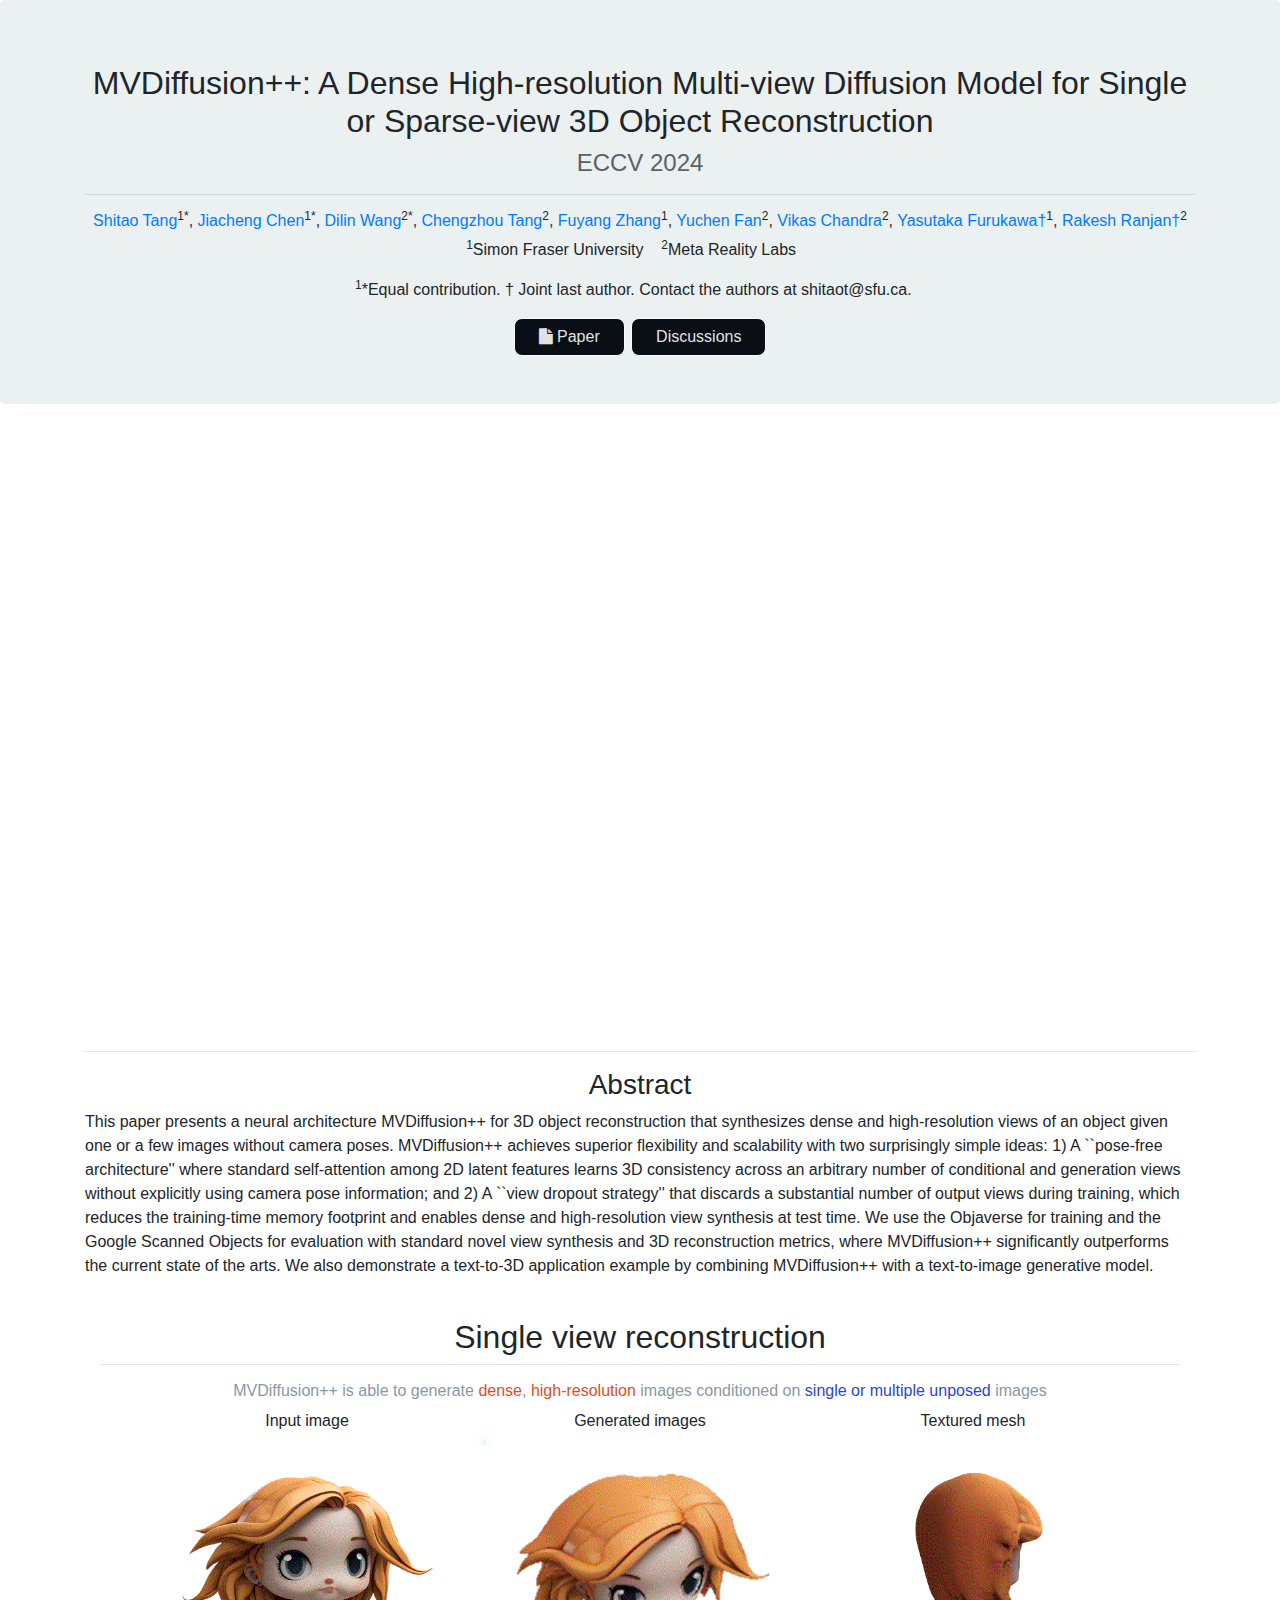
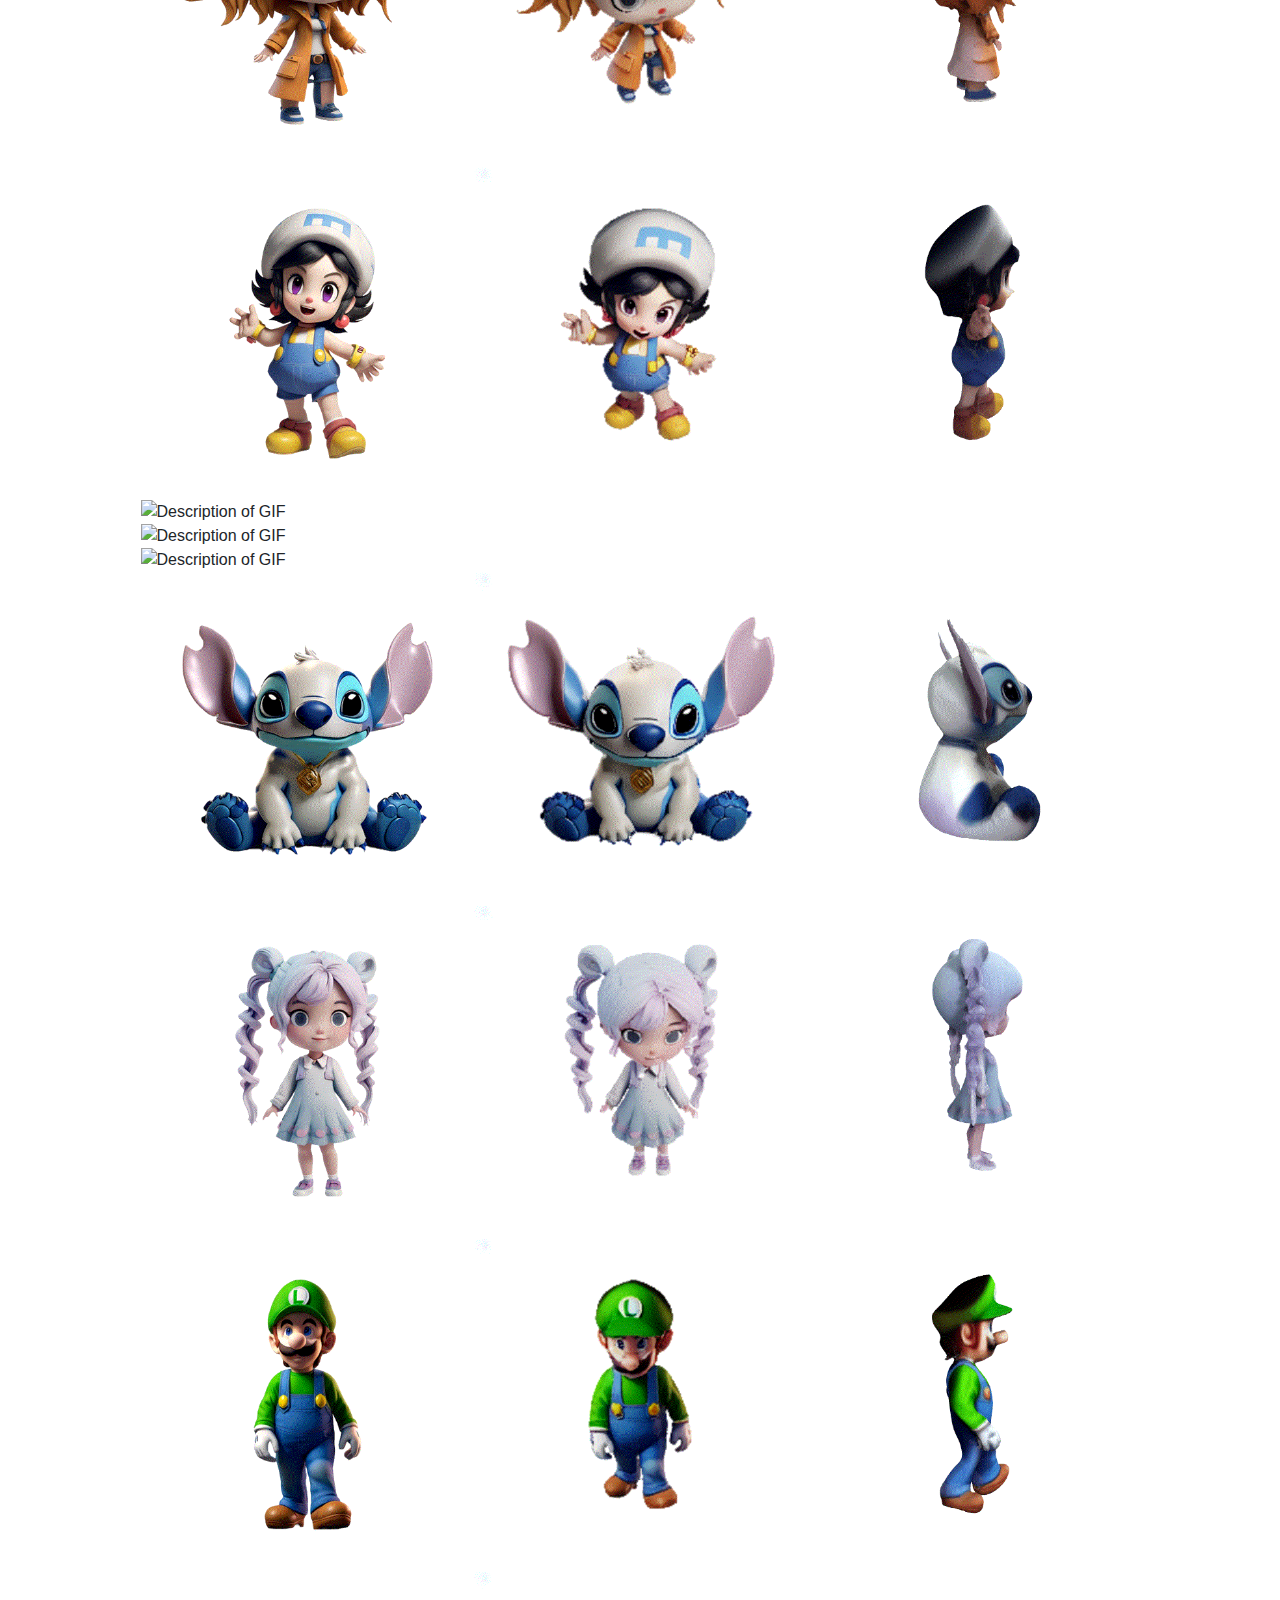
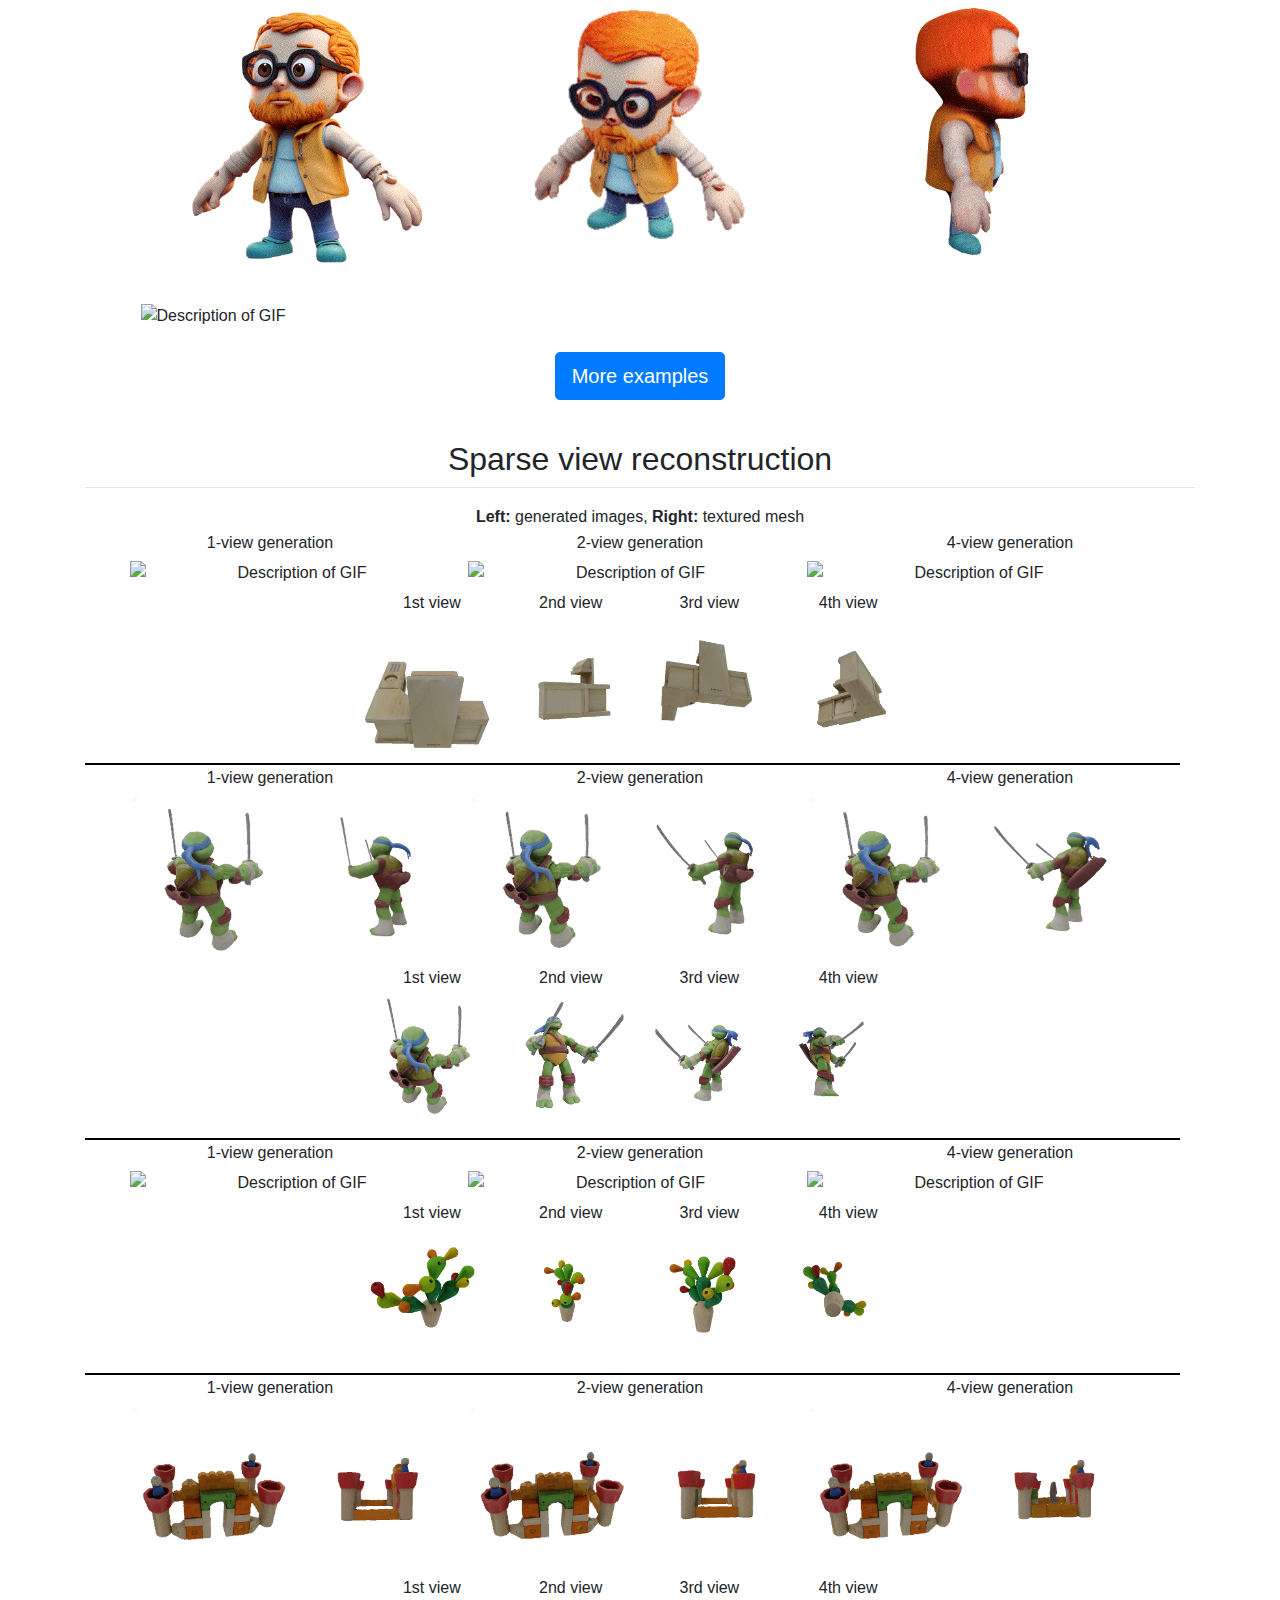
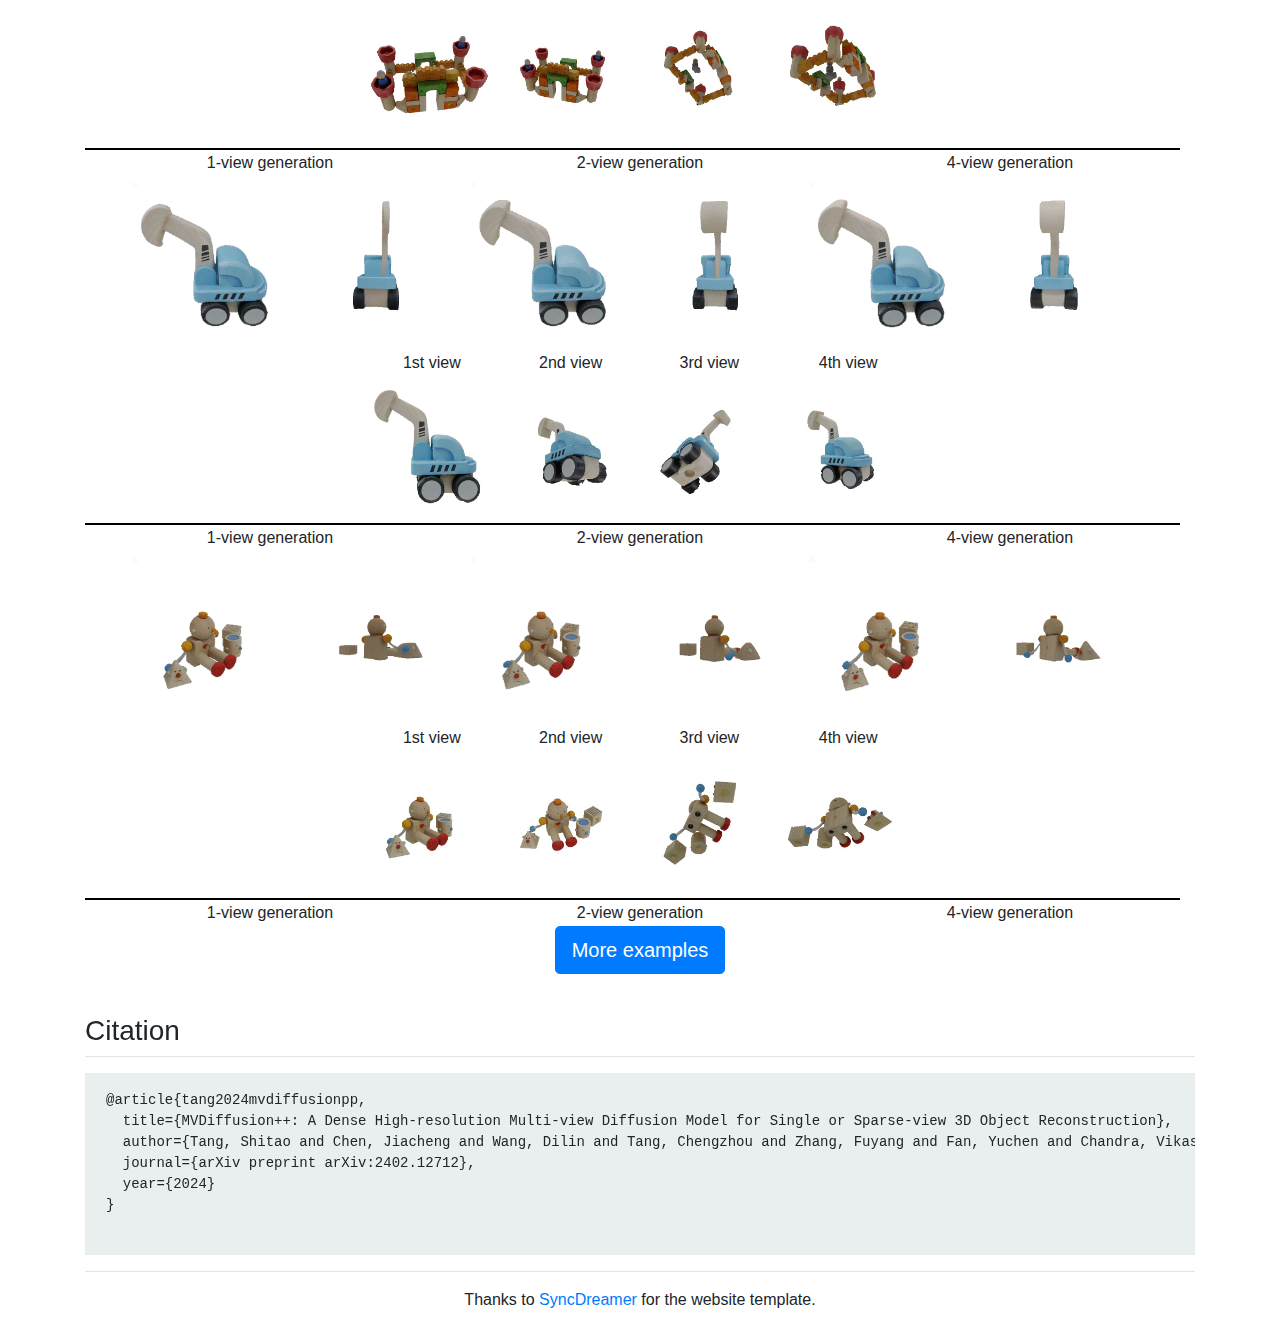
==== commit d2872764: "update" ====
--- a/index.html
+++ b/index.html
@@ -59,7 +59,7 @@
         <div class="col-12">
           <h2>MVDiffusion++: A Dense High-resolution Multi-view Diffusion Model for Single or Sparse-view 3D Object Reconstruction
           </h2>
-          <h4 style="color:#5a6268;">Arxiv 2024 </h4>
+          <h4 style="color:#5a6268;"> ECCV 2024 </h4>
           <hr>
           <h6>
             <a href="https://tangshitao.github.io/" target="_blank">Shitao Tang</a><sup>1*</sup>,
